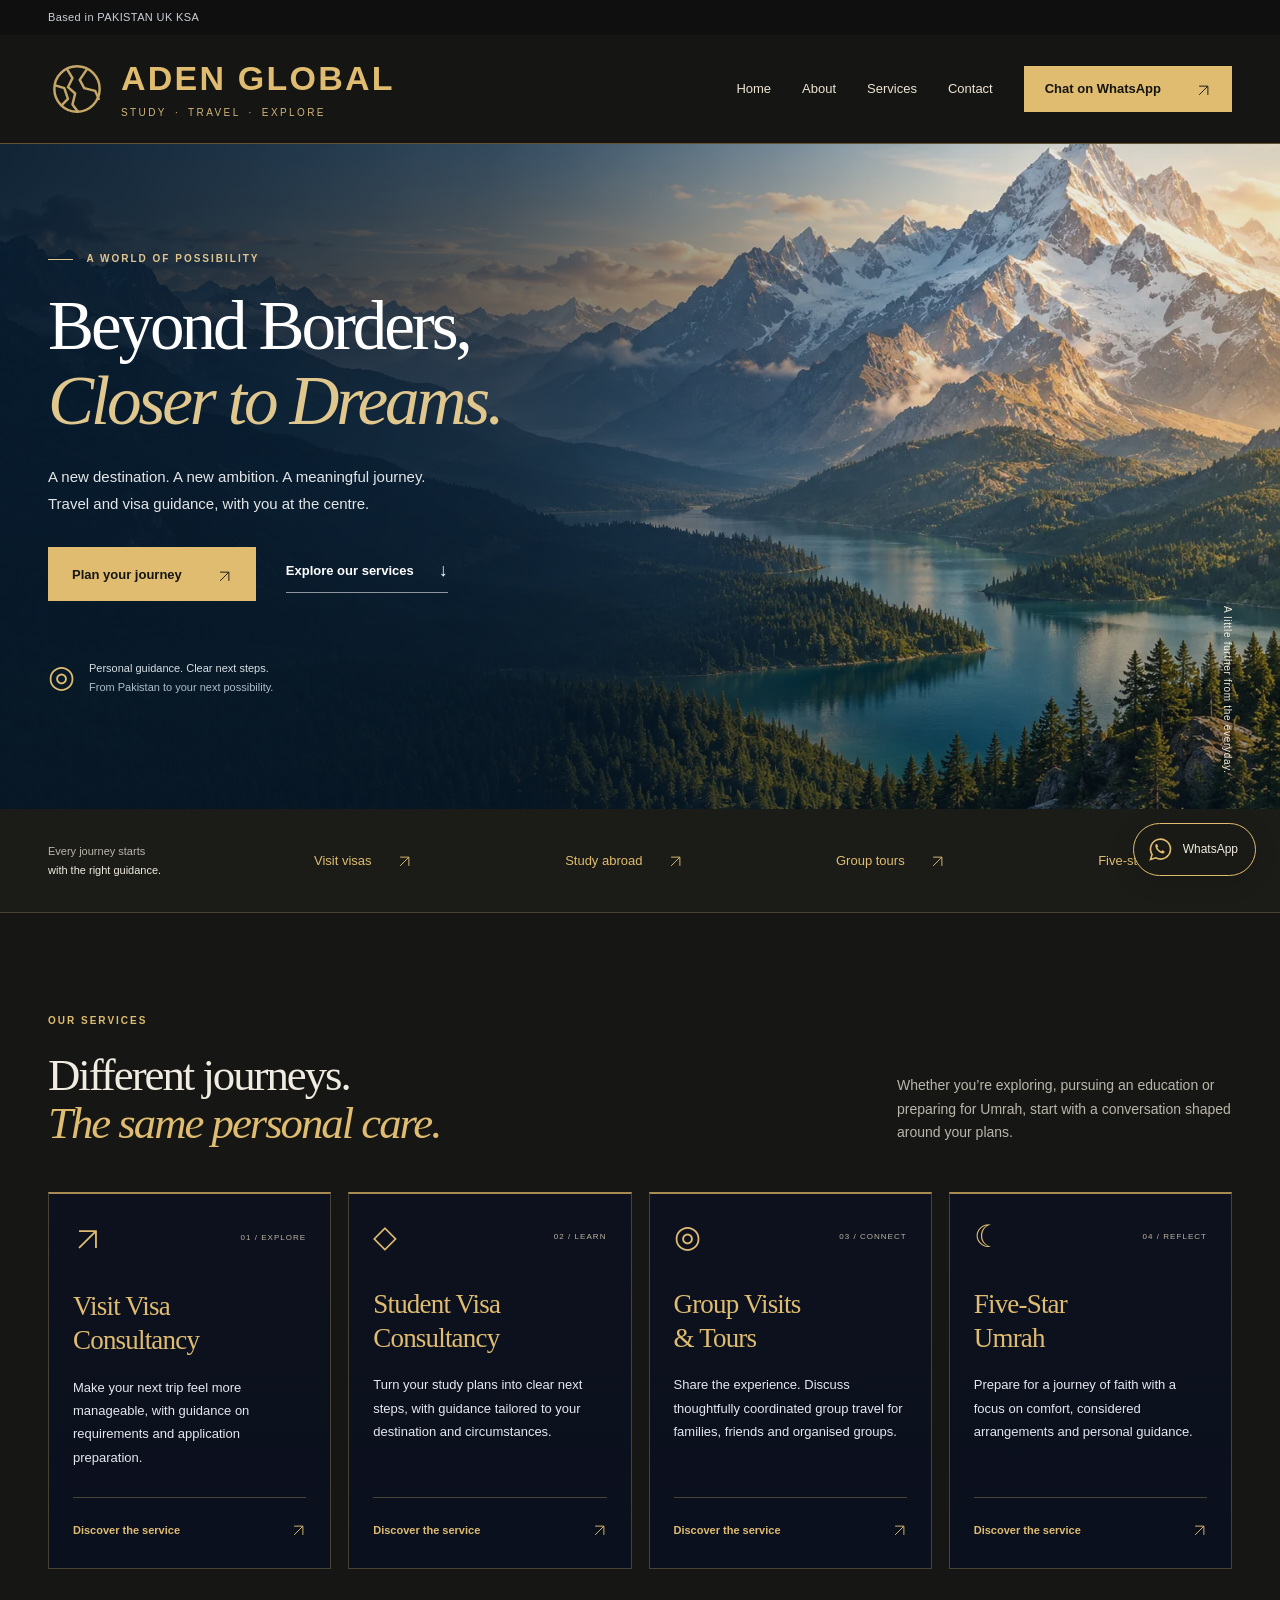
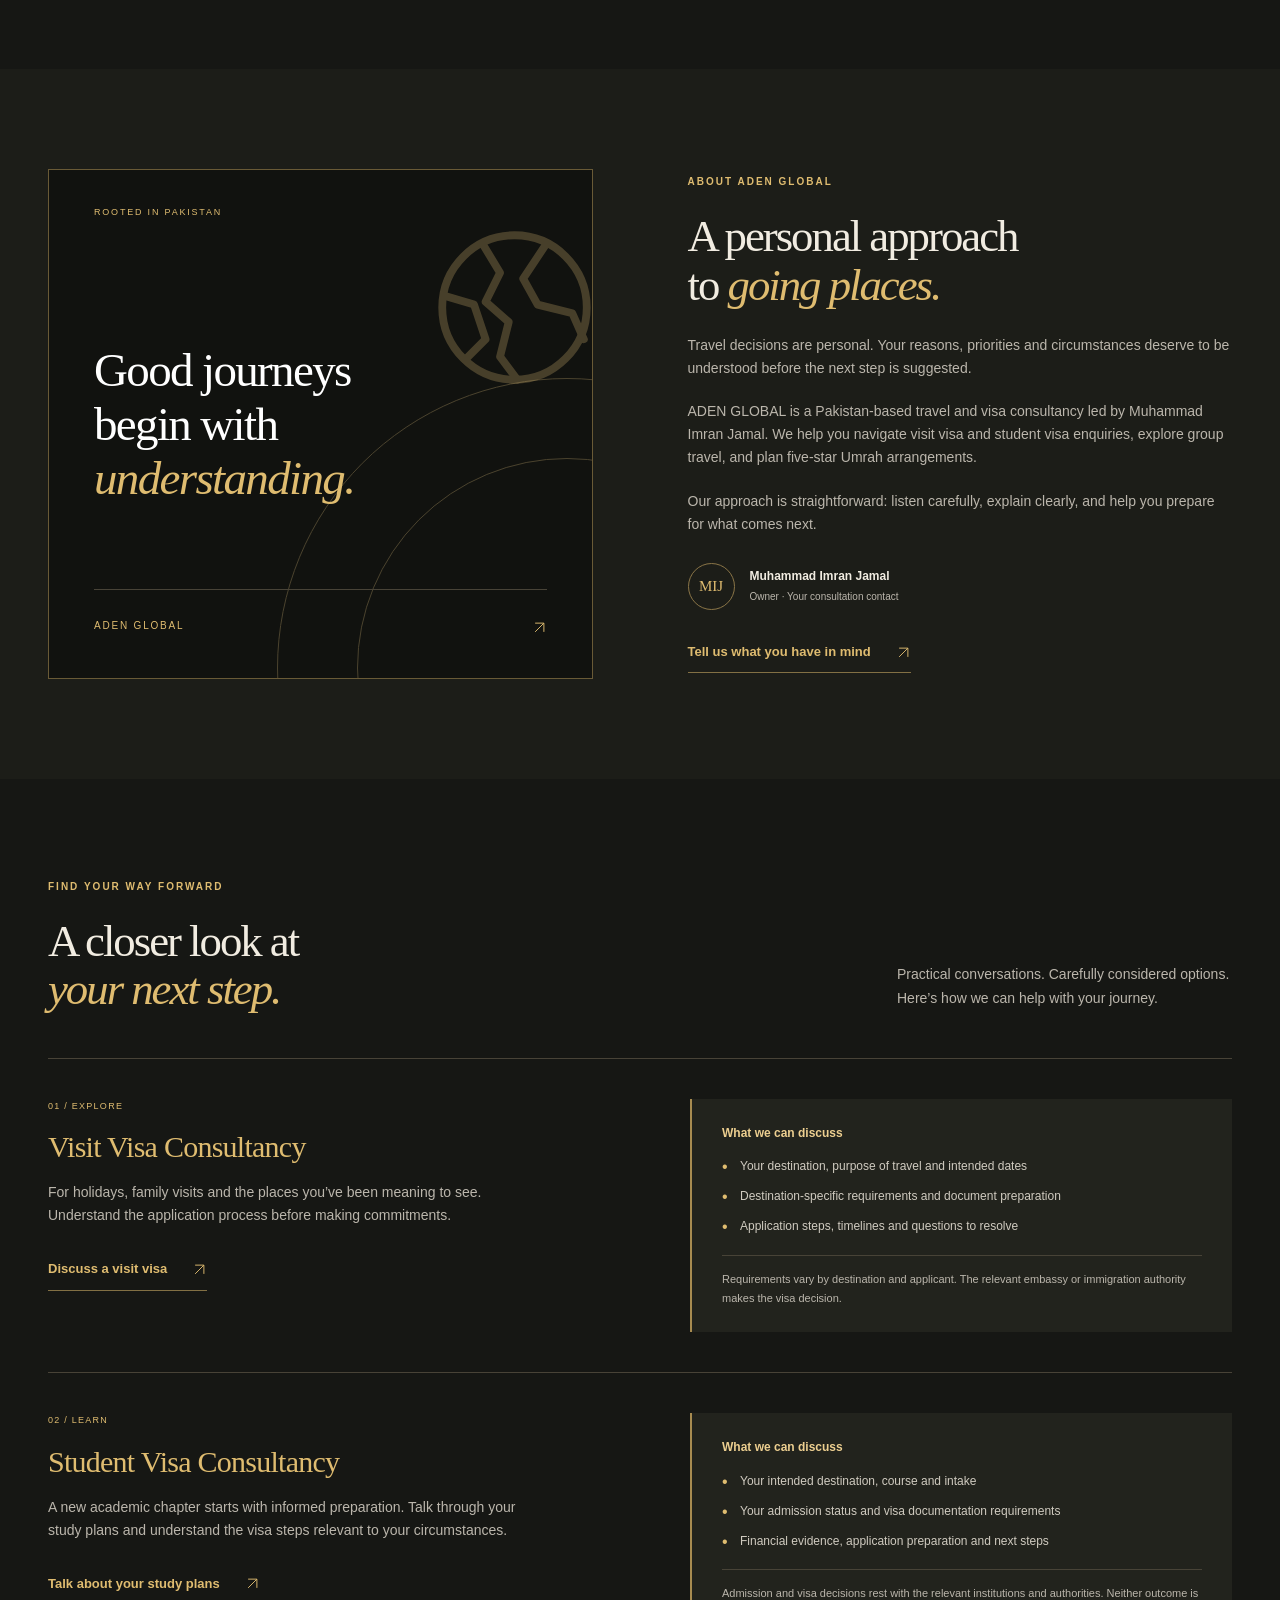
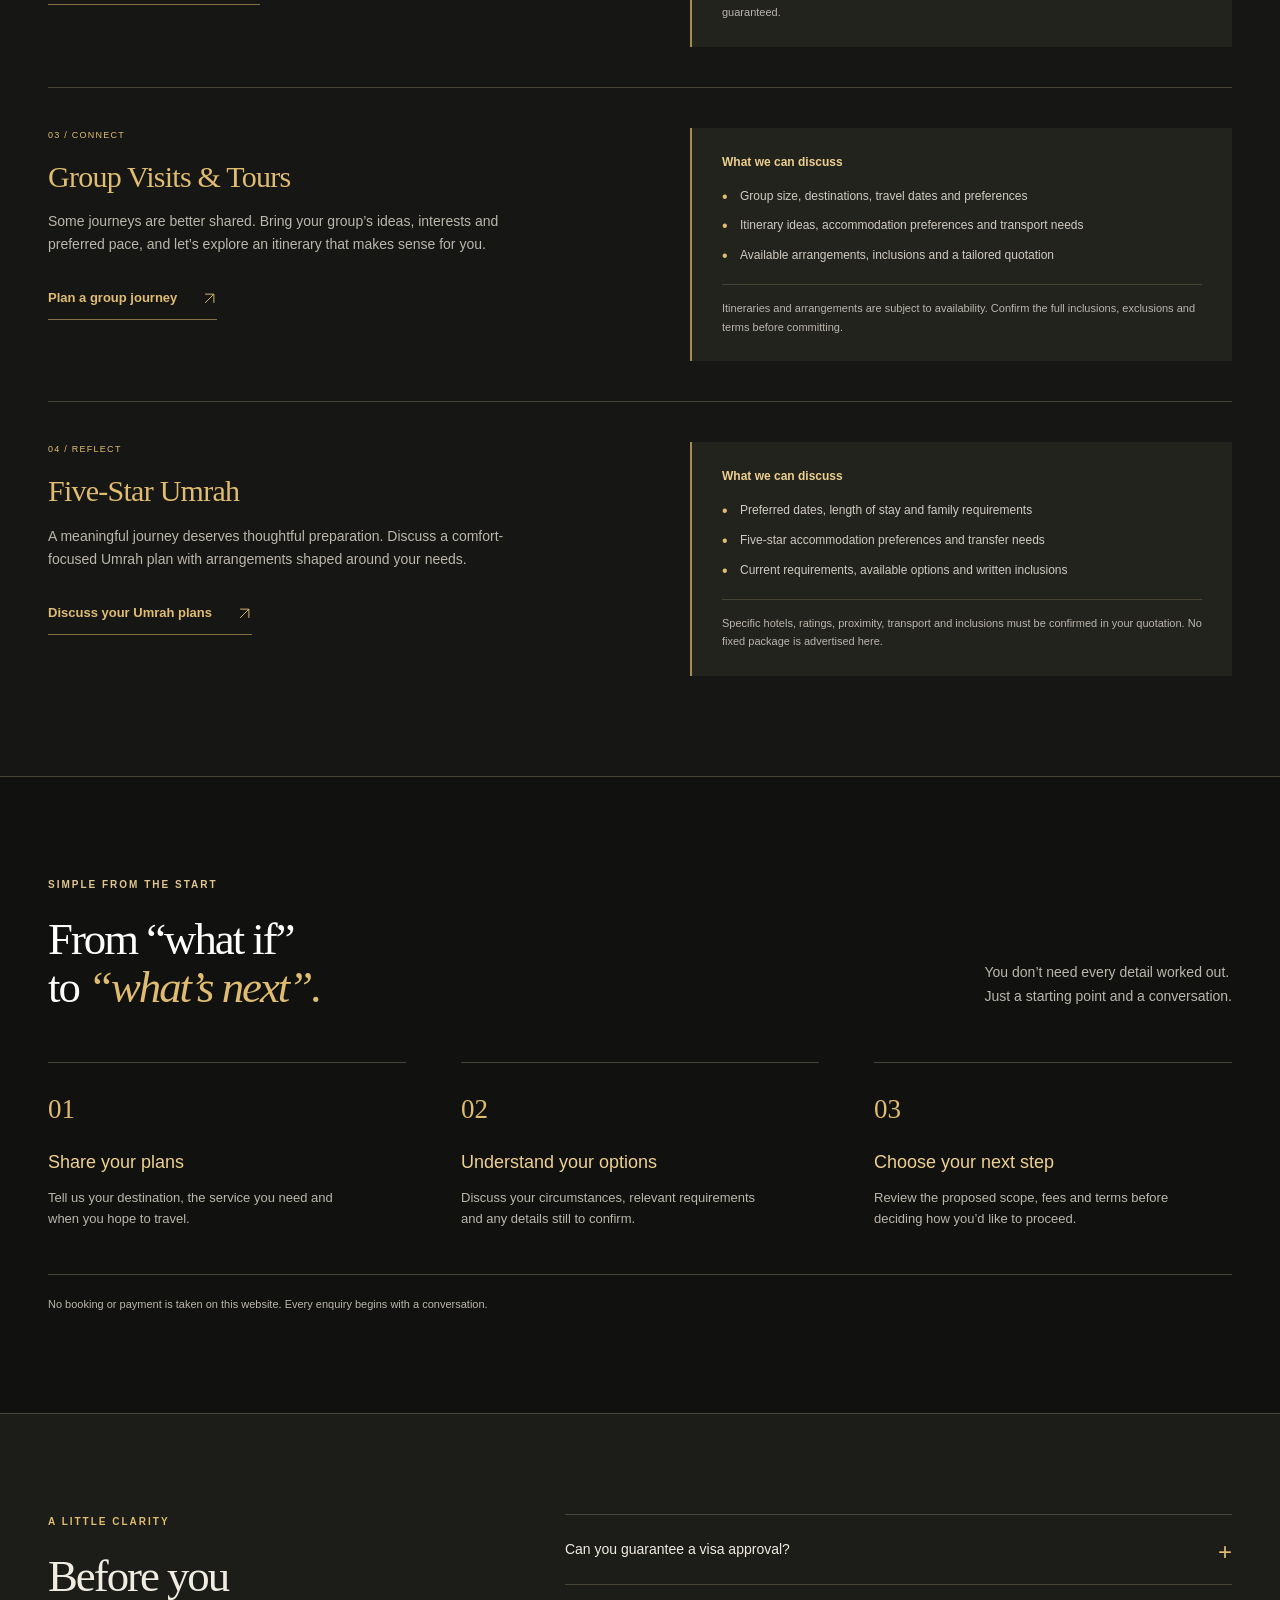
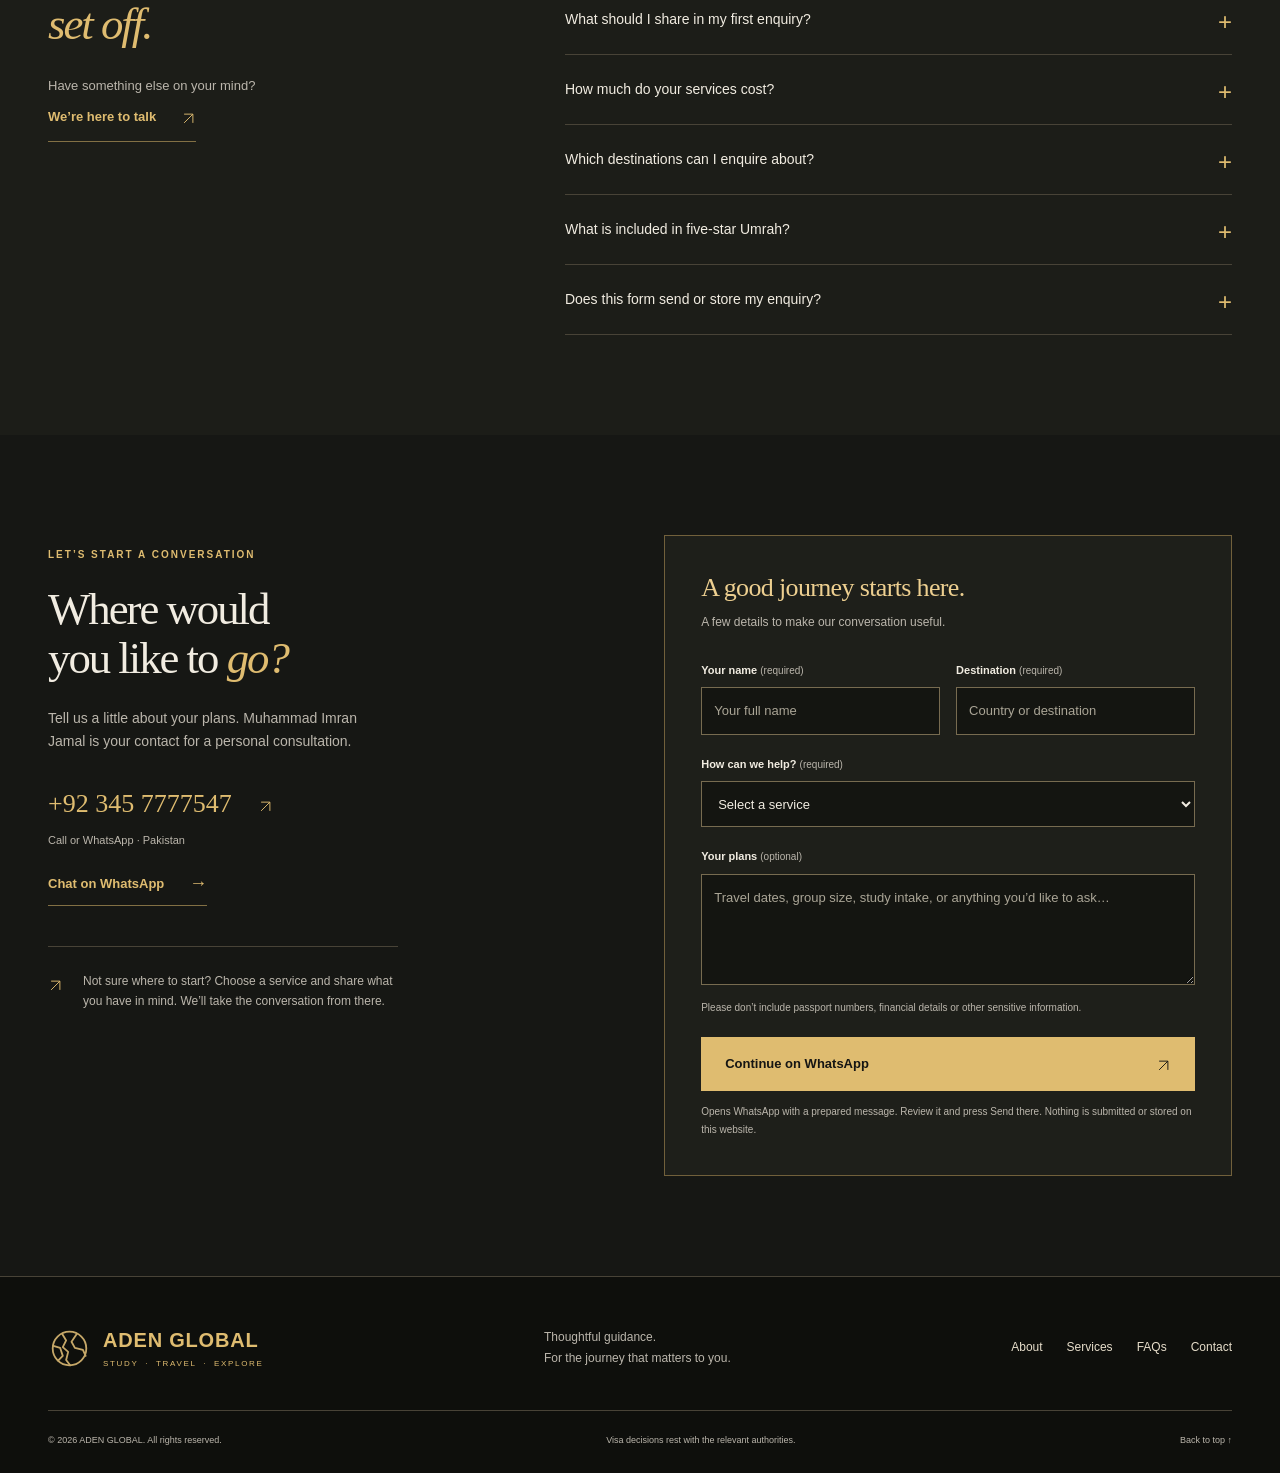
==== artifacts/adenglobal-preview.html @ e3af2a4d "Add Group Tours and Umrah card backgrounds with shared navy overlay" ====
<!doctype html>
<html lang="en" class="no-js">
<head>
  <meta charset="utf-8">
  <meta name="viewport" content="width=device-width, initial-scale=1">
  <meta name="theme-color" content="#151513">
  <title>ADEN GLOBAL | Travel & Visa Consultancy in Pakistan</title>
  <meta name="description" content="Plan your next journey with ADEN GLOBAL. Pakistan-based consultancy for visit visas, student visas, group tours and five-star Umrah. Enquire on WhatsApp.">
  <meta property="og:title" content="ADEN GLOBAL | Beyond Borders, Closer to Dreams.">
  <meta property="og:description" content="Thoughtful guidance for travel, study and Umrah. Speak with Muhammad Imran Jamal about your plans.">
  <meta property="og:type" content="website">
  <link rel="icon" type="image/svg+xml" href="[data-uri]">
  <style>/* Brand palette and spacing: edit here to adjust the whole site. */
:root{--navy:#102139;--deep:#0b192b;--gold:#c5a768;--cream:#f7f5ef;--ink:#14263b;--muted:#5d6670;--line:#dddcd4;--white:#fff;--container:1200px}
*{box-sizing:border-box}html{scroll-behavior:smooth;scroll-padding-top:105px}body{margin:0;color:var(--ink);background:var(--cream);font:16px/1.65 Arial,Helvetica,sans-serif;-webkit-font-smoothing:antialiased}a{color:inherit;text-decoration:none}button,input,select,textarea{font:inherit}button,a,input,select,textarea,summary{-webkit-tap-highlight-color:transparent}button,a,summary{touch-action:manipulation}button{cursor:pointer}img{max-width:100%;display:block}::selection{background:#dec996;color:var(--navy)}:focus-visible{outline:3px solid #93702a;outline-offset:5px}section[id],article[id]{scroll-margin-top:110px}.container{width:min(var(--container),calc(100% - 96px));margin:auto}.utility{background:var(--deep);color:#cbd1d9;font-size:11px;letter-spacing:.035em}.utility .container{min-height:35px;display:flex;justify-content:space-between;align-items:center}.utility a span{color:var(--gold);margin:0 8px}.header{position:sticky;top:0;z-index:30;background:#fffefb;border-bottom:1px solid #e9e7df}.header-inner{height:91px;display:flex;align-items:center;justify-content:space-between;gap:25px}.brand{display:inline-flex;align-items:center;gap:12px;flex-shrink:0}.brand>span{font-size:23px;font-weight:700;line-height:1.15;letter-spacing:.04em}.brand small{display:block;margin-top:7px;font-size:9px;letter-spacing:.21em;font-weight:500;color:#806729}.brand small b{padding:0 3px;font-weight:400}.header nav{display:flex;align-items:center;gap:31px;font-size:13px}.header nav>a:not(.button){padding:10px 0}.header nav>a:hover{color:#866b33}.button{display:inline-flex;align-items:center;justify-content:space-between;gap:35px;padding:16px 23px;border:1px solid var(--navy);background:var(--navy);color:white;font-size:13px;font-weight:600;line-height:1.5;transition:background .2s,transform .2s}.button:hover{background:#263c55;transform:translateY(-1px)}.button span{font-size:20px;font-weight:400;line-height:1}.button-small{padding:12px 20px}.button-gold{background:var(--gold);border-color:var(--gold);color:var(--deep)}.button-gold:hover{background:#d9bd82}.menu-toggle{display:none}.skip-link{position:fixed;top:-100px;left:15px;z-index:100;background:white;padding:10px 20px}.skip-link:focus{top:12px}.hero{position:relative;isolation:isolate;min-height:665px;background:#183a4b;color:white;overflow:hidden;display:flex;align-items:center}.hero-image{position:absolute;inset:0;z-index:-2;background:linear-gradient(90deg,rgba(8,26,43,.88) 0%,rgba(8,26,43,.62) 38%,rgba(8,26,43,.08) 75%),url('[data-uri]') center 54%/cover no-repeat}.hero:after{content:'';position:absolute;inset:0;z-index:-1;background:linear-gradient(0deg,rgba(7,22,36,.48),transparent 50%)}.hero-content{padding-top:72px;padding-bottom:70px}.eyebrow{font-size:10px;font-weight:700;letter-spacing:.2em;color:#806629;margin:0 0 23px;line-height:1.5}.eyebrow.light{color:#dfc68e}.eyebrow span{display:inline-block;width:25px;height:1px;background:currentColor;vertical-align:middle;margin-right:9px}h1,h2,h3,h4,p{margin-top:0}h1,h2{font-family:Georgia,'Times New Roman',serif;font-weight:400;letter-spacing:-.045em;line-height:1.08}h1{font-size:clamp(52px,5.4vw,78px);margin-bottom:25px}h1 em{color:#e0c78e;font-weight:400}h2{font-size:clamp(37px,3.5vw,49px);margin-bottom:25px}h2 em{font-weight:400;color:#7e6b42}h3{line-height:1.25}p{margin-bottom:20px}.hero-intro{font-size:15px;color:#e3e6e9;line-height:1.8}.hero-actions{display:flex;align-items:center;gap:30px;margin-top:30px}.text-link{display:inline-flex;align-items:center;gap:25px;font-size:13px;font-weight:600;border-bottom:1px solid #a5a69d;padding-bottom:6px}.text-link span{font-size:18px;font-weight:400}.text-link:hover{color:#806629;border-color:currentColor}.text-link.light{color:white;border-color:#8b969e}.hero-note{display:flex;gap:14px;align-items:center;margin-top:50px;font-size:11px;line-height:1.7;color:#d8e0e5}.hero-note strong{font-weight:400;color:#afbdc9}.small-globe{font-size:31px;color:var(--gold)}.hero-caption{position:absolute;right:45px;bottom:35px;font-size:10px;color:#f4efdf;letter-spacing:.07em;writing-mode:vertical-rl}.service-strip{background:var(--white);border-bottom:1px solid var(--line)}.service-strip .container{display:flex;align-items:center;justify-content:space-between;gap:24px;min-height:103px}.service-strip .container>span{font-size:11px;color:var(--muted);line-height:1.7}.service-strip strong{color:var(--ink);font-weight:500}.service-strip a{font-size:13px;padding:12px 0}.service-strip a span{margin-left:22px;color:#8a713e}.service-strip a:hover{color:#8a713e}.section{padding:100px 0}.section-heading{display:flex;justify-content:space-between;align-items:flex-end;gap:60px;margin-bottom:44px}.section-heading h2{margin-bottom:0}.section-heading>p{max-width:335px;color:var(--muted);font-size:14px;margin-bottom:4px}.service-grid{display:grid;grid-template-columns:repeat(4,1fr);gap:17px}.service-card{background:#fffefb;padding:27px 24px 23px;border:1px solid #e2e0d7;display:flex;flex-direction:column;transition:border-color .2s,transform .2s}.service-card:hover{border-color:#b59b63;transform:translateY(-4px)}.card-top{display:flex;align-items:center;justify-content:space-between;gap:5px;margin-bottom:36px}.service-icon{font-family:Georgia,serif;color:#8d733d;font-size:31px;line-height:1}.card-number{font-size:8px;color:#73776f;letter-spacing:.13em}.service-card h3{font-family:Georgia,'Times New Roman',serif;font-weight:400;font-size:27px;letter-spacing:-.03em;margin-bottom:18px}.service-card p{font-size:13px;color:var(--muted);line-height:1.8;flex:1;margin-bottom:28px}.card-link{display:flex;align-items:center;justify-content:space-between;font-size:11px;font-weight:600;padding-top:17px;border-top:1px solid var(--line);gap:6px}.card-link span{font-size:18px;color:#8d733d}.card-link:hover{color:#8a713e}.about-section{background:white}.about-grid{display:grid;grid-template-columns:1fr 1fr;gap:95px;align-items:center}.about-art{position:relative;isolation:isolate;overflow:hidden;min-height:510px;background:var(--navy);color:white;padding:45px;display:flex;flex-direction:column;justify-content:center}.about-art>img{position:absolute;right:-15px;top:45px;width:185px;height:185px;opacity:.3;z-index:-1}.art-top{font-size:9px;letter-spacing:.2em;color:#d7c293;position:absolute;top:35px}.about-art p{font-family:Georgia,serif;font-size:47px;line-height:1.15;letter-spacing:-.035em;margin:15px 0}.about-art em{color:#d6be88}.art-bottom{position:absolute;bottom:35px;left:45px;right:45px;display:flex;justify-content:space-between;align-items:center;border-top:1px solid #415068;padding-top:20px;font-size:10px;letter-spacing:.18em}.art-bottom span{font-size:20px;color:var(--gold)}.orbit{position:absolute;width:420px;height:420px;border:1px solid #35465b;border-radius:50%;z-index:-1;right:-185px;bottom:-200px}.orbit-two{width:580px;height:580px;right:-265px;bottom:-280px}.about-copy>p:not(.eyebrow){font-size:14px;color:var(--muted)}.founder{display:flex;align-items:center;gap:15px;margin:27px 0}.founder-monogram{width:47px;height:47px;display:grid;place-items:center;border:1px solid #d7cfbb;border-radius:50%;font-family:Georgia,serif;font-size:15px;color:#7d6736}.founder strong{font-size:12px;font-weight:600;display:block}.founder small{display:block;color:var(--muted);font-size:10px;margin-top:3px}.detail-index{font-size:9px;letter-spacing:.14em;color:#806629;display:block;margin-bottom:15px}.service-detail{display:grid;grid-template-columns:1fr 1fr;gap:100px;padding:40px 0;border-top:1px solid var(--line)}.service-detail:last-child{padding-bottom:0}.service-detail h3{font-family:Georgia,serif;font-weight:400;font-size:30px;margin-bottom:15px;letter-spacing:-.025em}.service-detail>div>p{font-size:14px;color:var(--muted);max-width:470px}.service-detail .text-link{margin-top:7px}.detail-support{background:#efede6;padding:25px 30px}.detail-support h4{font-size:12px;font-weight:600;margin-bottom:14px}.detail-support ul{padding:0;list-style:none;margin:0 0 18px}.detail-support li{font-size:12px;color:#49525b;padding-left:18px;position:relative;margin-bottom:10px}.detail-support li:before{content:'↗';position:absolute;left:0;color:#8a713e}.detail-support .detail-note{font-size:11px;line-height:1.7;border-top:1px solid #d6d3c8;padding-top:14px;margin:0;max-width:none}.process-section{background:var(--navy);color:white}.process-section .section-heading>p{color:#bcc7d3}.process-section h2 em{color:#d5bb80}.process-grid{display:grid;grid-template-columns:repeat(3,1fr);gap:55px;margin-top:50px}.process-grid>div{border-top:1px solid #435166;padding-top:24px}.process-grid span{font-family:Georgia,serif;font-size:27px;color:#cfb579}.process-grid h3{font-size:18px;font-weight:500;margin:20px 0 13px}.process-grid p{font-size:13px;color:#c0cad5;max-width:300px}.process-footnote{border-top:1px solid #35455b;margin:24px 0 0;padding-top:20px;color:#c0cad5;font-size:11px}.faq-section{background:white}.faq-grid{display:grid;grid-template-columns:1fr 1.6fr;gap:100px}.faq-grid>div>p:not(.eyebrow){font-size:13px;color:var(--muted);line-height:2}.faq-list details{border-bottom:1px solid var(--line)}.faq-list details:first-child{border-top:1px solid var(--line)}summary{padding:23px 28px 23px 0;font-size:14px;cursor:pointer;list-style:none;position:relative;font-weight:500}summary::-webkit-details-marker{display:none}summary:after{content:'+';position:absolute;right:0;top:17px;font-size:24px;color:#806629;font-weight:400}details[open] summary:after{content:'−'}.faq-list details p{font-size:13px;color:var(--muted);padding:0 20px 9px 0;line-height:1.85}.contact-grid{display:grid;grid-template-columns:1fr 1.1fr;gap:100px;align-items:start}.contact-copy{padding-top:12px}.contact-copy>p:not(.eyebrow){font-size:14px;color:var(--muted);max-width:340px}.contact-phone{font-family:Georgia,serif;font-size:26px;display:inline-block;margin-top:10px}.contact-phone span{font-family:Arial,sans-serif;font-size:22px;margin-left:20px;color:#8a713e}.contact-meta{display:block;font-size:11px;color:var(--muted);margin-top:5px}.contact-tip{display:flex;gap:20px;align-items:start;border-top:1px solid var(--line);padding-top:25px;margin-top:40px;max-width:350px}.contact-tip>span{color:#8a713e}.contact-tip p{font-size:12px;color:var(--muted)}.enquiry-form{background:white;border:1px solid var(--line);padding:36px}.enquiry-form h3{font-family:Georgia,serif;font-weight:400;font-size:26px;letter-spacing:-.025em;margin-bottom:8px}.form-intro{font-size:12px;color:var(--muted);margin-bottom:28px}.form-row{display:grid;grid-template-columns:1fr 1fr;gap:16px}.field{margin-bottom:20px}.field label{display:block;font-size:11px;font-weight:600;margin-bottom:8px}.field label span{font-weight:400;color:#676e74;font-size:10px}.field input,.field select,.field textarea{border:1px solid #c9cbc7;border-radius:0;background:#fff;color:var(--ink);width:100%;padding:12px;font-size:13px;min-height:46px}.field textarea{resize:vertical;display:block}.field input::placeholder,.field textarea::placeholder{color:#72777a;opacity:1}.form-privacy{font-size:10px;color:#666e76;margin-top:-5px}.enquiry-form>.button{width:100%}.form-explainer{font-size:10px;color:#626b73;margin:12px 0 0;line-height:1.8}.form-status{font-size:12px;margin:12px 0 0}.form-status:empty{display:none}.form-status a,.enquiry-form noscript a{text-decoration:underline}.footer{background:var(--deep);color:#d4dbe4;padding:50px 0 25px}.footer-top{display:flex;align-items:center;justify-content:space-between;gap:35px;padding-bottom:40px}.footer .brand>span{font-size:20px;color:white}.footer .brand small{color:#cfb579;font-size:8px}.footer-top p{font-size:12px;color:#b6c1cd;line-height:1.8;margin:0}.footer nav{display:flex;gap:24px;font-size:12px}.footer a:hover{color:#e1c68b}.footer-bottom{display:flex;align-items:center;justify-content:space-between;gap:20px;font-size:9px;color:#aeb9c5;border-top:1px solid #2d3b4d;padding-top:22px}.footer-bottom p{margin:0}.floating-whatsapp{position:fixed;right:24px;bottom:24px;z-index:35;background:var(--navy);color:white;border:1px solid #c5a768;box-shadow:0 5px 25px #0002;border-radius:40px;padding:11px 17px 11px 12px;display:flex;align-items:center;gap:8px;font-size:12px}.floating-whatsapp svg{width:29px;height:29px;color:#dfc58b}.floating-whatsapp:hover{background:#29425b}
.arrow{width:15px;height:15px;display:inline-block;vertical-align:middle;flex-shrink:0}.service-icon .arrow{width:29px;height:29px}.detail-support li:before{content:'•';font-size:16px;line-height:1.25}.button:disabled{opacity:.55;cursor:not-allowed;transform:none}
@media(min-width:1500px){.hero{min-height:720px}}
@media(max-width:1100px){.container{width:calc(100% - 64px)}.header nav{gap:23px}.service-card{padding:23px 18px}.service-card h3{font-size:25px}.card-number{font-size:7px}.about-grid,.contact-grid,.service-detail,.faq-grid{gap:50px}.about-art{padding:32px;min-height:490px}.about-art p{font-size:42px}.art-bottom{left:32px;right:32px}.section{padding:80px 0}.service-strip a span{margin-left:10px}.hero-caption{right:20px}.footer nav{gap:15px}}
@media(max-width:800px){.container{width:calc(100% - 40px)}.utility .container>span{font-size:9px}.utility a{font-size:9px}.header-inner{height:78px}.brand>span{font-size:20px}.brand img{width:36px;height:36px}.brand small{font-size:8px}.menu-toggle{display:flex;flex-direction:column;justify-content:center;gap:6px;width:44px;height:44px;background:transparent;border:1px solid #d8d6ce;padding:11px}.menu-toggle span{height:1px;width:20px;background:var(--navy);transition:transform .2s}.menu-toggle[aria-expanded=true] span:first-child{transform:translateY(3.5px) rotate(45deg)}.menu-toggle[aria-expanded=true] span:last-child{transform:translateY(-3.5px) rotate(-45deg)}.header nav{display:none;position:absolute;top:78px;left:0;right:0;padding:18px 20px 24px;background:#fffefb;border-bottom:1px solid #d8d6ce;box-shadow:0 12px 18px #10213912}.header nav.is-open{display:flex;flex-direction:column;align-items:stretch;gap:6px}.header nav>a:not(.button){padding:12px}.header nav .button{margin-top:7px}.hero{min-height:635px}.hero-image{background-position:61% center;background-image:linear-gradient(90deg,rgba(8,26,43,.9),rgba(8,26,43,.52) 60%,rgba(8,26,43,.25)),url('[data-uri]')}.hero-content{padding:65px 0}.hero h1{font-size:60px}.hero-caption{display:none}.hero-intro{font-size:14px}.hero-actions{gap:24px}.hero-note{margin-top:40px}.service-strip .container{flex-wrap:wrap;gap:0;justify-content:normal;padding:22px 0}.service-strip .container>span{width:100%;margin-bottom:15px}.service-strip .container>span br{display:none}.service-strip strong{margin-left:5px}.service-strip a{width:25%;font-size:11px}.service-strip a span{margin-left:5px}.section-heading{gap:30px}.section-heading>p{max-width:260px;font-size:13px}.service-grid{grid-template-columns:repeat(2,1fr);gap:16px}.service-card{padding:25px}.service-card h3{font-size:29px}.card-number{font-size:8px}.card-top{margin-bottom:25px}.about-grid{gap:36px}.about-art{min-height:470px;padding:25px}.about-art p{font-size:34px}.about-copy>p:not(.eyebrow){font-size:13px}.founder{gap:10px}.founder strong{font-size:11px}.about-copy h2{font-size:35px}.art-bottom{left:25px;right:25px}.service-detail{gap:30px}.service-detail h3{font-size:26px}.detail-support{padding:22px}.process-grid{gap:30px}.process-grid h3{font-size:16px}.faq-grid{gap:35px;grid-template-columns:1fr 1.6fr}.contact-grid{gap:35px;grid-template-columns:1fr 1.2fr}.enquiry-form{padding:25px}.form-row{grid-template-columns:1fr;gap:0}.footer-top{flex-wrap:wrap}.footer-top nav{width:100%;gap:30px}.footer-bottom{flex-wrap:wrap;justify-content:flex-start}.footer-bottom a{margin-left:auto}}
@media(max-width:560px){html{scroll-padding-top:85px}section[id],article[id]{scroll-margin-top:95px}.utility .container>span{font-size:8px;letter-spacing:0}.utility a{font-size:9px;letter-spacing:0}.utility a span{display:none}.utility .container{min-height:30px}.header-inner{height:73px}.header nav{top:73px}.brand>span{font-size:19px}.brand{gap:9px}.brand small{letter-spacing:.14em}.section{padding:65px 0}.hero{min-height:620px}.hero h1{font-size:49px;line-height:1.12;letter-spacing:-.05em}.hero-content{padding-top:57px;padding-bottom:55px}.eyebrow{font-size:9px;margin-bottom:20px}.hero-intro{max-width:315px;font-size:14px}.desktop-break{display:none}.hero-actions{align-items:flex-start;flex-direction:column;gap:22px}.hero-actions .button{min-width:225px}.hero-note{margin-top:34px;font-size:10px}.hero-image{background-position:64% center}.service-strip .container{padding:20px 0 14px}.service-strip a{width:50%;font-size:12px;padding:10px 0}.service-strip a span{margin-left:16px}.service-strip .container>span{margin-bottom:8px}.section-heading{display:block;margin-bottom:30px}.section-heading>p{max-width:100%;margin:20px 0 0}.section h2{font-size:38px}.service-grid{gap:12px}.service-card{padding:21px 16px 17px}.service-card h3{font-size:24px}.card-top{gap:4px;margin-bottom:25px;align-items:flex-start;flex-direction:column}.card-number{font-size:7px;margin-top:7px}.service-card p{font-size:12px;line-height:1.8;margin-bottom:23px}.card-link{font-size:10px}.about-grid{grid-template-columns:1fr;gap:38px}.about-art{min-height:355px;padding:32px}.about-art p{font-size:42px;margin-top:35px}.about-art>img{right:10px;top:10px;width:140px;height:140px}.art-top{top:27px}.art-bottom{left:32px;right:32px;bottom:24px;padding-top:15px}.about-copy>p:not(.eyebrow){font-size:14px}.about-copy h2{font-size:38px}.service-detail{grid-template-columns:1fr;gap:24px;padding:32px 0}.service-detail h3{font-size:28px}.detail-support{padding:24px}.process-grid{grid-template-columns:1fr;gap:20px;margin-top:34px}.process-grid>div{padding-top:20px;display:grid;grid-template-columns:40px 1fr;column-gap:16px}.process-grid span{grid-row:1/3}.process-grid h3{margin:4px 0 10px;font-size:18px}.process-grid p{max-width:none;grid-column:2}.process-footnote{margin-top:10px}.faq-grid{grid-template-columns:1fr;gap:25px}.faq-grid h2 br{display:none}summary{font-size:13px;padding-top:20px;padding-bottom:20px}.contact-grid{grid-template-columns:1fr;gap:25px}.contact-copy>p:not(.eyebrow){max-width:none}.contact-tip{margin-top:25px;max-width:none;padding-top:20px}.contact-tip p{margin-bottom:0}.enquiry-form{padding:25px 20px}.form-row{grid-template-columns:1fr}.enquiry-form h3{font-size:25px}.field input,.field select,.field textarea{font-size:16px}.footer{padding-top:38px;padding-bottom:95px}.footer-top{display:block;padding-bottom:25px}.footer-top>p{margin-top:25px}.footer-top nav{margin-top:25px;gap:25px}.footer-bottom{display:block;font-size:10px;line-height:2.1}.footer-bottom p{margin-bottom:5px}.footer-bottom a{display:inline-block;margin-top:8px}.floating-whatsapp{bottom:16px;right:16px;padding:9px 14px 9px 10px}.floating-whatsapp svg{width:26px;height:26px}}
@media(max-width:370px){.service-grid{grid-template-columns:1fr}.service-card{padding:25px}.card-top{flex-direction:row}.service-card h3 br{display:none}.service-card h3{font-size:27px}.card-number{font-size:9px}.service-card p{font-size:13px}.hero h1{font-size:44px}.utility .container>span{max-width:130px;line-height:1.3}}
.no-js .menu-toggle{display:none}@media(max-width:800px){.no-js .header-inner{height:auto;flex-wrap:wrap;padding-top:15px}.no-js .header nav{position:static;display:flex;flex-wrap:wrap;padding:10px 0;box-shadow:none;border:0;gap:16px}.no-js .header nav .button{display:none}}
/* Black and warm gold masthead, inspired by the supplied logo reference. */
.header{background:#151513;color:#eee5d3;border-bottom:1px solid #635333}.header-inner{height:108px}.header .brand{gap:15px}.header .brand>span{font-size:34px;color:#dfbc70;letter-spacing:.065em}.header .brand img{width:58px;height:58px}.header .brand small{color:#d2b57b;font-size:10px;letter-spacing:.24em;margin-top:9px}.header nav>a:hover{color:#e7c77f}.header nav .button{background:#dfbc70;border-color:#dfbc70;color:#151513}.header nav .button:hover{background:#f0d395}.header :focus-visible{outline-color:#f0d395}.utility{background:#0e0f0e}.footer .brand>span{color:#dfbc70}
@media(min-width:1001px) and (max-width:1100px){.header .brand>span{font-size:29px}.header .brand img{width:50px;height:50px}.header nav{gap:20px}}
@media(max-width:1000px){.header-inner{height:90px;gap:15px}.header .brand>span{font-size:29px}.header .brand img{width:50px;height:50px}.menu-toggle{display:flex;flex-shrink:0;flex-direction:column;justify-content:center;gap:6px;width:44px;height:44px;background:transparent;border:1px solid #8b7445;padding:11px}.menu-toggle span{height:1px;width:20px;background:#dfbc70;transition:transform .2s}.menu-toggle[aria-expanded=true] span:first-child{transform:translateY(3.5px) rotate(45deg)}.menu-toggle[aria-expanded=true] span:last-child{transform:translateY(-3.5px) rotate(-45deg)}.header nav{display:none;position:absolute;top:90px;left:0;right:0;padding:18px 20px 24px;background:#151513;border-bottom:1px solid #635333;box-shadow:0 12px 18px #0003}.header nav.is-open{display:flex;flex-direction:column;align-items:stretch;gap:6px}.header nav>a:not(.button){padding:12px}.header nav .button{margin-top:7px}.no-js .header-inner{height:auto;flex-wrap:wrap;padding-top:15px}.no-js .header nav{position:static;display:flex;flex-wrap:wrap;padding:10px 0;box-shadow:none;border:0;gap:16px}.no-js .header nav .button{display:none}}
@media(max-width:560px){.header-inner{height:86px;gap:12px}.header nav{top:86px}.header .brand{gap:11px}.header .brand img{width:43px;height:43px}.header .brand>span{font-size:25px;letter-spacing:.035em}.header .brand small{font-size:8px;letter-spacing:.12em;margin-top:7px}.hero h1{font-size:clamp(36px,10.6vw,49px)}}
@media(max-width:370px){.header .brand{gap:8px}.header .brand img{width:34px;height:34px}.header .brand>span{font-size:21px}.header .brand small{font-size:7px;letter-spacing:.07em}.header-inner{gap:10px}.hero h1{font-size:36px}}
/* Shared black-and-gold theme: all lower sections use the same brand palette. */
:root {
  --navy: #181815;
  --deep: #10110f;
  --gold: #dfbc70;
  --cream: #161714;
  --ink: #f1ece1;
  --muted: #bbb6ac;
  --line: #484337;
  --white: #1e1f1a;
  --surface: #22231d;
}
body { color-scheme: dark; }
:focus-visible { outline-color: #f0d395; }
::selection { background: #dfbc70; color: #151513; }
.skip-link { background: #dfbc70; color: #151513; }
.eyebrow, h2 em, .detail-index { color: var(--gold); }
.section-heading > p,
.about-copy > p:not(.eyebrow),
.service-detail > div > p,
.faq-grid > div > p:not(.eyebrow),
.contact-copy > p:not(.eyebrow) { color: var(--muted); }
.button { background: var(--gold); border-color: var(--gold); color: #151513; }
.button:hover { background: #f0d395; border-color: #f0d395; }
.button-gold { background: var(--gold); border-color: var(--gold); }
.button-gold:hover { background: #f0d395; }
.text-link { color: var(--gold); border-color: #827044; }
.text-link:hover { color: #f3dca7; border-color: #f3dca7; }
.service-strip { background: #1b1c17; border-color: var(--line); }
.service-strip strong { color: var(--ink); }
.service-strip a, .service-strip a span { color: var(--gold); }
.service-strip a:hover { color: #f3dca7; }
.service-card {
  background-color: #1e1f1a;
  border-color: var(--line);
  border-top: 2px solid #a78b50;
}
/* All four service image cards share this overlay and hover treatment. */
.service-card--image {
  position: relative;
  isolation: isolate;
  z-index: 0;
  background-size: cover;
  background-position: center;
  background-repeat: no-repeat;
  overflow: hidden;
}
.service-card--image::before {
  content: '';
  position: absolute;
  inset: 0;
  z-index: -1;
  pointer-events: none;
  background: linear-gradient(to bottom, rgba(10, 15, 30, 0.85), rgba(10, 15, 30, 0.95));
  opacity: 1;
  transition: opacity .25s ease;
}
.service-card--image > * {
  position: relative;
  z-index: 2;
}
.service-card:hover {
  background-color: #27271f;
  border-color: var(--gold);
  box-shadow: 0 12px 28px #0002;
}
.service-card--image:hover::before,
.service-card--image:focus-within::before {
  opacity: .88;
}
.service-icon, .service-card h3, .card-link, .card-link span { color: var(--gold); }
.card-number { color: #bbb39f; }
.service-card p { color: #e6e8ef; }
.card-link { border-color: var(--line); }
.card-link:hover { color: #f3dca7; }
.about-section, .faq-section { background: #1c1d18; }
.about-art { background: #11120f; border: 1px solid #695a36; }
.about-art em, .about-art .art-top, .art-bottom { color: var(--gold); }
.art-bottom { border-color: var(--line); }
.orbit { border-color: #4b432e; }
.founder-monogram { color: var(--gold); border-color: #8a7547; }
.founder small { color: var(--muted); }
.service-detail h3 { color: var(--gold); }
.detail-support { background: var(--surface); border-left: 2px solid #a78b50; }
.detail-support h4 { color: #edcf90; }
.detail-support li { color: #d0cbc0; }
.detail-support li:before { color: var(--gold); }
.detail-support .detail-note { color: var(--muted); border-color: var(--line); }
.process-section { background: #11120f; border-block: 1px solid var(--line); }
.process-section h2 em, .process-grid span { color: var(--gold); }
.process-section .section-heading > p, .process-grid p, .process-footnote { color: var(--muted); }
.process-grid > div, .process-footnote { border-color: var(--line); }
.process-grid h3 { color: #edcf90; }
summary:after { color: var(--gold); }
summary:hover, details[open] summary { color: #edcf90; }
.faq-list details p { color: #cbc5b9; }
.contact-phone, .contact-phone span, .contact-tip > span { color: var(--gold); }
.contact-meta, .contact-tip p { color: var(--muted); }
.enquiry-form { background: #1e1f1a; border-color: #71603b; }
.enquiry-form h3 { color: #edcf90; }
.form-intro, .field label span, .form-privacy, .form-explainer { color: var(--muted); }
.field label { color: #f1ece1; }
.field input, .field select, .field textarea {
  background: #141511;
  color: #f1ece1;
  border-color: #776b50;
}
.field input::placeholder, .field textarea::placeholder { color: #aaa596; }
.field input:focus, .field select:focus, .field textarea:focus { border-color: var(--gold); }
.form-status { color: #e8d5ae; }
.form-status a, .enquiry-form noscript a { color: var(--gold); }
.footer { background: #0e0f0c; color: #e6ddca; border-top: 1px solid var(--line); }
.footer .brand small { color: var(--gold); }
.footer-top p, .footer-bottom { color: var(--muted); }
.footer-bottom { border-color: var(--line); }
.floating-whatsapp { background: #191a15; color: #f1ece1; border-color: var(--gold); }
.floating-whatsapp svg { color: var(--gold); }
.floating-whatsapp:hover { background: #333020; }
@media(prefers-reduced-motion:reduce){html{scroll-behavior:auto}*,*:before,*:after{transition:none!important;animation:none!important}}
@media print{.utility,.header,.floating-whatsapp,.hero-actions,.enquiry-form,.footer nav{display:none}.hero{min-height:0;background:white;color:var(--ink)}.hero-image,.hero-caption,.hero:after{display:none}.hero h1 em,.hero-intro,.hero-note,.hero-note strong{color:var(--ink)}.section{padding:25px 0}.container{width:100%}.service-grid{grid-template-columns:repeat(2,1fr)}.about-grid,.contact-grid,.faq-grid{display:block}.about-art{display:none}.process-section{background:white;color:var(--ink)}.process-grid p,.process-section .section-heading>p,.process-footnote{color:var(--ink)}details>p{display:block}.service-detail{break-inside:avoid}.footer{background:white;color:var(--ink);padding:20px 0}}
</style>
  
</head>
<body>
  <a class="skip-link" href="#main">Skip to content</a>
  <div class="utility"><div class="container"><span>Based in PAKISTAN UK KSA</span></div></div>
  <header class="header">
    <div class="container header-inner">
      <a class="brand" href="#home" aria-label="ADEN GLOBAL home"><img src="[data-uri]" alt="" width="43" height="43"><span>ADEN GLOBAL<small>STUDY <b>·</b> TRAVEL <b>·</b> EXPLORE</small></span></a>
      <button class="menu-toggle" type="button" aria-expanded="false" aria-controls="navigation" aria-label="Open navigation"><span></span><span></span></button>
      <nav id="navigation" aria-label="Main navigation"><a href="#home">Home</a><a href="#about">About</a><a href="#services">Services</a><a href="#contact">Contact</a><a class="button button-small" href="https://wa.me/923457777547?text=Hello%20ADEN%20GLOBAL%2C%20I%20would%20like%20to%20discuss%20my%20travel%20plans." target="_blank" rel="noopener noreferrer">Chat on WhatsApp <span aria-hidden="true"><svg class="arrow" viewBox="0 0 24 24" fill="none" aria-hidden="true"><path d="M5 19 19 5M5 5h14v14" stroke="currentColor" stroke-width="1.5"/></svg></span></a></nav>
    </div>
  </header>
  <main id="main">
    <section class="hero" id="home" aria-labelledby="hero-title">
      <div class="hero-image" role="img" aria-label="Illustrative mountain valley and turquoise alpine lake"></div>
      <div class="container hero-content"><p class="eyebrow light"><span></span> A WORLD OF POSSIBILITY</p><h1 id="hero-title">Beyond Borders,<br><em>Closer to Dreams.</em></h1><p class="hero-intro">A new destination. A new ambition. A meaningful journey.<br class="desktop-break"> Travel and visa guidance, with you at the centre.</p><div class="hero-actions"><a class="button button-gold" href="#contact">Plan your journey <span aria-hidden="true"><svg class="arrow" viewBox="0 0 24 24" fill="none" aria-hidden="true"><path d="M5 19 19 5M5 5h14v14" stroke="currentColor" stroke-width="1.5"/></svg></span></a><a class="text-link light" href="#services">Explore our services <span aria-hidden="true">↓</span></a></div><div class="hero-note"><span class="small-globe" aria-hidden="true">◎</span><span>Personal guidance. Clear next steps.<br><strong>From Pakistan to your next possibility.</strong></span></div></div>
      <div class="hero-caption">A little further from the everyday.</div>
    </section>
    <div class="service-strip"><div class="container"><span>Every journey starts<br><strong>with the right guidance.</strong></span><a href="#visit">Visit visas <span aria-hidden="true"><svg class="arrow" viewBox="0 0 24 24" fill="none" aria-hidden="true"><path d="M5 19 19 5M5 5h14v14" stroke="currentColor" stroke-width="1.5"/></svg></span></a><a href="#student">Study abroad <span aria-hidden="true"><svg class="arrow" viewBox="0 0 24 24" fill="none" aria-hidden="true"><path d="M5 19 19 5M5 5h14v14" stroke="currentColor" stroke-width="1.5"/></svg></span></a><a href="#groups">Group tours <span aria-hidden="true"><svg class="arrow" viewBox="0 0 24 24" fill="none" aria-hidden="true"><path d="M5 19 19 5M5 5h14v14" stroke="currentColor" stroke-width="1.5"/></svg></span></a><a href="#umrah">Five-star Umrah <span aria-hidden="true"><svg class="arrow" viewBox="0 0 24 24" fill="none" aria-hidden="true"><path d="M5 19 19 5M5 5h14v14" stroke="currentColor" stroke-width="1.5"/></svg></span></a></div></div>

    <section class="section services-section" id="services" aria-labelledby="services-title"><div class="container">
      <div class="section-heading"><div><p class="eyebrow">OUR SERVICES</p><h2 id="services-title">Different journeys.<br><em>The same personal care.</em></h2></div><p>Whether you’re exploring, pursuing an education or preparing for Umrah, start with a conversation shaped around your plans.</p></div>
      <div class="service-grid">
        <article class="service-card service-card--image" style="background-image: url('../assets/visit-visa.jpg');"><div class="card-top"><span class="service-icon" aria-hidden="true"><svg class="arrow" viewBox="0 0 24 24" fill="none" aria-hidden="true"><path d="M5 19 19 5M5 5h14v14" stroke="currentColor" stroke-width="1.5"/></svg></span><span class="card-number">01 / EXPLORE</span></div><h3>Visit Visa<br>Consultancy</h3><p>Make your next trip feel more manageable, with guidance on requirements and application preparation.</p><a class="card-link" href="#visit">Discover the service <span aria-hidden="true"><svg class="arrow" viewBox="0 0 24 24" fill="none" aria-hidden="true"><path d="M5 19 19 5M5 5h14v14" stroke="currentColor" stroke-width="1.5"/></svg></span></a></article>
        <article class="service-card service-card--image" style="background-image: url('../assets/student-visa.jpg');"><div class="card-top"><span class="service-icon" aria-hidden="true">◇</span><span class="card-number">02 / LEARN</span></div><h3>Student Visa<br>Consultancy</h3><p>Turn your study plans into clear next steps, with guidance tailored to your destination and circumstances.</p><a class="card-link" href="#student">Discover the service <span aria-hidden="true"><svg class="arrow" viewBox="0 0 24 24" fill="none" aria-hidden="true"><path d="M5 19 19 5M5 5h14v14" stroke="currentColor" stroke-width="1.5"/></svg></span></a></article>
        <article class="service-card service-card--image" style="background-image: url('../assets/group-tours.jpg');"><div class="card-top"><span class="service-icon" aria-hidden="true">◎</span><span class="card-number">03 / CONNECT</span></div><h3>Group Visits<br>& Tours</h3><p>Share the experience. Discuss thoughtfully coordinated group travel for families, friends and organised groups.</p><a class="card-link" href="#groups">Discover the service <span aria-hidden="true"><svg class="arrow" viewBox="0 0 24 24" fill="none" aria-hidden="true"><path d="M5 19 19 5M5 5h14v14" stroke="currentColor" stroke-width="1.5"/></svg></span></a></article>
        <article class="service-card service-card--image" style="background-image: url('../assets/umrah.jpg');"><div class="card-top"><span class="service-icon" aria-hidden="true">☾</span><span class="card-number">04 / REFLECT</span></div><h3>Five-Star<br>Umrah</h3><p>Prepare for a journey of faith with a focus on comfort, considered arrangements and personal guidance.</p><a class="card-link" href="#umrah">Discover the service <span aria-hidden="true"><svg class="arrow" viewBox="0 0 24 24" fill="none" aria-hidden="true"><path d="M5 19 19 5M5 5h14v14" stroke="currentColor" stroke-width="1.5"/></svg></span></a></article>
      </div>
    </div></section>

    <section class="section about-section" id="about" aria-labelledby="about-title"><div class="container about-grid"><div class="about-art"><div class="orbit orbit-one"></div><div class="orbit orbit-two"></div><img src="[data-uri]" width="110" height="110" alt=""><span class="art-top">ROOTED IN PAKISTAN</span><p>Good journeys<br>begin with<br><em>understanding.</em></p><span class="art-bottom">ADEN GLOBAL <span aria-hidden="true"><svg class="arrow" viewBox="0 0 24 24" fill="none" aria-hidden="true"><path d="M5 19 19 5M5 5h14v14" stroke="currentColor" stroke-width="1.5"/></svg></span></span></div><div class="about-copy"><p class="eyebrow">ABOUT ADEN GLOBAL</p><h2 id="about-title">A personal approach<br>to <em>going places.</em></h2><p>Travel decisions are personal. Your reasons, priorities and circumstances deserve to be understood before the next step is suggested.</p><p>ADEN GLOBAL is a Pakistan-based travel and visa consultancy led by Muhammad Imran Jamal. We help you navigate visit visa and student visa enquiries, explore group travel, and plan five-star Umrah arrangements.</p><p>Our approach is straightforward: listen carefully, explain clearly, and help you prepare for what comes next.</p><div class="founder"><span class="founder-monogram" aria-hidden="true">MIJ</span><span><strong>Muhammad Imran Jamal</strong><small>Owner · Your consultation contact</small></span></div><a class="text-link" href="#contact">Tell us what you have in mind <span aria-hidden="true"><svg class="arrow" viewBox="0 0 24 24" fill="none" aria-hidden="true"><path d="M5 19 19 5M5 5h14v14" stroke="currentColor" stroke-width="1.5"/></svg></span></a></div></div></section>

    <section class="section details-section" aria-labelledby="details-title"><div class="container"><div class="section-heading"><div><p class="eyebrow">FIND YOUR WAY FORWARD</p><h2 id="details-title">A closer look at<br><em>your next step.</em></h2></div><p>Practical conversations. Carefully considered options. Here’s how we can help with your journey.</p></div>
      <article class="service-detail" id="visit"><div><span class="detail-index">01 / EXPLORE</span><h3>Visit Visa Consultancy</h3><p>For holidays, family visits and the places you’ve been meaning to see. Understand the application process before making commitments.</p><a class="text-link service-enquiry" data-service="Visit Visa Consultancy" href="https://wa.me/923457777547?text=Hello%20ADEN%20GLOBAL%2C%20I%20would%20like%20to%20enquire%20about%20Visit%20Visa%20Consultancy." target="_blank" rel="noopener noreferrer">Discuss a visit visa <span aria-hidden="true"><svg class="arrow" viewBox="0 0 24 24" fill="none" aria-hidden="true"><path d="M5 19 19 5M5 5h14v14" stroke="currentColor" stroke-width="1.5"/></svg></span></a></div><div class="detail-support"><h4>What we can discuss</h4><ul><li>Your destination, purpose of travel and intended dates</li><li>Destination-specific requirements and document preparation</li><li>Application steps, timelines and questions to resolve</li></ul><p class="detail-note">Requirements vary by destination and applicant. The relevant embassy or immigration authority makes the visa decision.</p></div></article>
      <article class="service-detail" id="student"><div><span class="detail-index">02 / LEARN</span><h3>Student Visa Consultancy</h3><p>A new academic chapter starts with informed preparation. Talk through your study plans and understand the visa steps relevant to your circumstances.</p><a class="text-link service-enquiry" data-service="Student Visa Consultancy" href="https://wa.me/923457777547?text=Hello%20ADEN%20GLOBAL%2C%20I%20would%20like%20to%20enquire%20about%20Student%20Visa%20Consultancy." target="_blank" rel="noopener noreferrer">Talk about your study plans <span aria-hidden="true"><svg class="arrow" viewBox="0 0 24 24" fill="none" aria-hidden="true"><path d="M5 19 19 5M5 5h14v14" stroke="currentColor" stroke-width="1.5"/></svg></span></a></div><div class="detail-support"><h4>What we can discuss</h4><ul><li>Your intended destination, course and intake</li><li>Your admission status and visa documentation requirements</li><li>Financial evidence, application preparation and next steps</li></ul><p class="detail-note">Admission and visa decisions rest with the relevant institutions and authorities. Neither outcome is guaranteed.</p></div></article>
      <article class="service-detail" id="groups"><div><span class="detail-index">03 / CONNECT</span><h3>Group Visits & Tours</h3><p>Some journeys are better shared. Bring your group’s ideas, interests and preferred pace, and let’s explore an itinerary that makes sense for you.</p><a class="text-link service-enquiry" data-service="Group Visits and Tours" href="https://wa.me/923457777547?text=Hello%20ADEN%20GLOBAL%2C%20I%20would%20like%20to%20enquire%20about%20Group%20Visits%20and%20Tours." target="_blank" rel="noopener noreferrer">Plan a group journey <span aria-hidden="true"><svg class="arrow" viewBox="0 0 24 24" fill="none" aria-hidden="true"><path d="M5 19 19 5M5 5h14v14" stroke="currentColor" stroke-width="1.5"/></svg></span></a></div><div class="detail-support"><h4>What we can discuss</h4><ul><li>Group size, destinations, travel dates and preferences</li><li>Itinerary ideas, accommodation preferences and transport needs</li><li>Available arrangements, inclusions and a tailored quotation</li></ul><p class="detail-note">Itineraries and arrangements are subject to availability. Confirm the full inclusions, exclusions and terms before committing.</p></div></article>
      <article class="service-detail" id="umrah"><div><span class="detail-index">04 / REFLECT</span><h3>Five-Star Umrah</h3><p>A meaningful journey deserves thoughtful preparation. Discuss a comfort-focused Umrah plan with arrangements shaped around your needs.</p><a class="text-link service-enquiry" data-service="Five-Star Umrah" href="https://wa.me/923457777547?text=Hello%20ADEN%20GLOBAL%2C%20I%20would%20like%20to%20enquire%20about%20Five-Star%20Umrah." target="_blank" rel="noopener noreferrer">Discuss your Umrah plans <span aria-hidden="true"><svg class="arrow" viewBox="0 0 24 24" fill="none" aria-hidden="true"><path d="M5 19 19 5M5 5h14v14" stroke="currentColor" stroke-width="1.5"/></svg></span></a></div><div class="detail-support"><h4>What we can discuss</h4><ul><li>Preferred dates, length of stay and family requirements</li><li>Five-star accommodation preferences and transfer needs</li><li>Current requirements, available options and written inclusions</li></ul><p class="detail-note">Specific hotels, ratings, proximity, transport and inclusions must be confirmed in your quotation. No fixed package is advertised here.</p></div></article>
    </div></section>

    <section class="section process-section" aria-labelledby="process-title"><div class="container"><div class="section-heading"><div><p class="eyebrow light">SIMPLE FROM THE START</p><h2 id="process-title">From “what if”<br>to <em>“what’s next”.</em></h2></div><p>You don’t need every detail worked out.<br>Just a starting point and a conversation.</p></div><div class="process-grid"><div><span>01</span><h3>Share your plans</h3><p>Tell us your destination, the service you need and when you hope to travel.</p></div><div><span>02</span><h3>Understand your options</h3><p>Discuss your circumstances, relevant requirements and any details still to confirm.</p></div><div><span>03</span><h3>Choose your next step</h3><p>Review the proposed scope, fees and terms before deciding how you’d like to proceed.</p></div></div><p class="process-footnote">No booking or payment is taken on this website. Every enquiry begins with a conversation.</p></div></section>

    <section class="section faq-section" id="faqs" aria-labelledby="faq-title"><div class="container faq-grid"><div><p class="eyebrow">A LITTLE CLARITY</p><h2 id="faq-title">Before you<br><em>set off.</em></h2><p>Have something else on your mind?<br><a class="text-link" href="#contact">We’re here to talk <span aria-hidden="true"><svg class="arrow" viewBox="0 0 24 24" fill="none" aria-hidden="true"><path d="M5 19 19 5M5 5h14v14" stroke="currentColor" stroke-width="1.5"/></svg></span></a></p></div><div class="faq-list"><details><summary>Can you guarantee a visa approval?</summary><p>No. Visa decisions are made solely by the relevant embassy, consulate or immigration authority. Consultancy can help you understand requirements and prepare; it cannot guarantee approval.</p></details><details><summary>What should I share in my first enquiry?</summary><p>Share your name, destination, service, intended dates and a brief outline of your plans. For group travel, include the approximate group size; for study, your intended course and intake. Please do not send passports, bank statements or other sensitive documents in your initial enquiry.</p></details><details><summary>How much do your services cost?</summary><p>Fees depend on the service and your requirements. Request a consultation to discuss the scope and obtain a quotation. Confirm consultancy fees, third-party charges, inclusions, exclusions and cancellation terms before proceeding.</p></details><details><summary>Which destinations can I enquire about?</summary><p>Tell us where you want to go. We’ll discuss whether we can assist with your destination and current requirements before you make any commitment. Destination availability and entry rules may change.</p></details><details><summary>What is included in five-star Umrah?</summary><p>Arrangements are discussed individually. Ask for written confirmation of hotel names and ratings, stay dates, room type, transfers, visa-related services and all inclusions and exclusions before confirming a plan.</p></details><details><summary>Does this form send or store my enquiry?</summary><p>No. The form prepares a message and opens WhatsApp. You can review and edit it, then choose to send it there. This website does not submit your form to a server or store it. Your use of WhatsApp is subject to its privacy terms.</p></details></div></div></section>

    <section class="section contact-section" id="contact" aria-labelledby="contact-title"><div class="container contact-grid"><div class="contact-copy"><p class="eyebrow">LET’S START A CONVERSATION</p><h2 id="contact-title">Where would<br>you like to <em>go?</em></h2><p>Tell us a little about your plans. Muhammad Imran Jamal is your contact for a personal consultation.</p><a class="contact-phone" href="tel:+923457777547">+92 345 7777547 <span aria-hidden="true"><svg class="arrow" viewBox="0 0 24 24" fill="none" aria-hidden="true"><path d="M5 19 19 5M5 5h14v14" stroke="currentColor" stroke-width="1.5"/></svg></span></a><span class="contact-meta">Call or WhatsApp · Pakistan</span><a class="text-link" style="margin-top:20px" href="https://wa.me/923457777547?text=Hello%20ADEN%20GLOBAL%2C%20I%20would%20like%20a%20consultation%20with%20Muhammad%20Imran%20Jamal." target="_blank" rel="noopener noreferrer">Chat on WhatsApp <span aria-hidden="true">→</span></a><div class="contact-tip"><span aria-hidden="true"><svg class="arrow" viewBox="0 0 24 24" fill="none" aria-hidden="true"><path d="M5 19 19 5M5 5h14v14" stroke="currentColor" stroke-width="1.5"/></svg></span><p>Not sure where to start? Choose a service and share what you have in mind. We’ll take the conversation from there.</p></div></div><form id="enquiry-form" class="enquiry-form"><h3>A good journey starts here.</h3><p class="form-intro">A few details to make our conversation useful.</p><div class="form-row"><div class="field"><label for="name">Your name <span>(required)</span></label><input id="name" name="name" autocomplete="name" required maxlength="100" placeholder="Your full name"></div><div class="field"><label for="destination">Destination <span>(required)</span></label><input id="destination" name="destination" required maxlength="120" placeholder="Country or destination"></div></div><div class="field"><label for="service">How can we help? <span>(required)</span></label><select id="service" name="service" required><option value="" disabled selected>Select a service</option><option>Visit Visa Consultancy</option><option>Student Visa Consultancy</option><option>Group Visits and Tours</option><option>Five-Star Umrah</option></select></div><div class="field"><label for="message">Your plans <span>(optional)</span></label><textarea id="message" name="message" rows="4" maxlength="1500" placeholder="Travel dates, group size, study intake, or anything you’d like to ask…"></textarea></div><p class="form-privacy">Please don’t include passport numbers, financial details or other sensitive information.</p><button class="button" type="submit" disabled>Continue on WhatsApp <span aria-hidden="true"><svg class="arrow" viewBox="0 0 24 24" fill="none" aria-hidden="true"><path d="M5 19 19 5M5 5h14v14" stroke="currentColor" stroke-width="1.5"/></svg></span></button><p class="form-explainer">Opens WhatsApp with a prepared message. Review it and press Send there. Nothing is submitted or stored on this website.</p><p id="form-status" class="form-status" role="status"></p><noscript><p>JavaScript is needed to prepare your message. You can <a href="https://wa.me/923457777547">contact us directly on WhatsApp</a> instead.</p></noscript></form></div></section>
  </main>
  <footer class="footer"><div class="container"><div class="footer-top"><a class="brand" href="#home"><img src="[data-uri]" alt="" width="43" height="43"><span>ADEN GLOBAL<small>STUDY <b>·</b> TRAVEL <b>·</b> EXPLORE</small></span></a><p>Thoughtful guidance.<br>For the journey that matters to you.</p><nav aria-label="Footer navigation"><a href="#about">About</a><a href="#services">Services</a><a href="#faqs">FAQs</a><a href="#contact">Contact</a></nav></div><div class="footer-bottom"><p>© <span id="year">2026</span> ADEN GLOBAL. All rights reserved.</p><p>Visa decisions rest with the relevant authorities.</p><a href="#home">Back to top ↑</a></div></div></footer>
  <a class="floating-whatsapp" href="https://wa.me/923457777547?text=Hello%20ADEN%20GLOBAL%2C%20I%20would%20like%20a%20consultation." target="_blank" rel="noopener noreferrer" aria-label="Chat with ADEN GLOBAL on WhatsApp"><svg viewBox="0 0 32 32" fill="none" aria-hidden="true"><path d="M27 15.5a11 11 0 0 1-16.2 9.7L5 27l1.7-5.6A11 11 0 1 1 27 15.5Z" stroke="currentColor" stroke-width="1.8"/><path d="M12 10c-.7-.5-1.8.7-1.7 1.8.3 4.4 4.8 8.5 8.4 8.6 1.3 0 2.3-1.6 1.8-2.1l-2.3-1.4c-.5-.2-1.2 1-1.7.9-1.6-.6-3.4-2.4-3.8-3.8-.2-.6 1-1.2.7-1.8L12 10Z" fill="currentColor"/></svg><span>WhatsApp</span></a>
<script>/* Editable enquiry destination: international phone number, digits only. */
document.documentElement.classList.remove('no-js');
const WHATSAPP_NUMBER = '923457777547';
const menuButton = document.querySelector('.menu-toggle');
const navigation = document.querySelector('#navigation');
function closeMenu() {
  menuButton.setAttribute('aria-expanded', 'false');
  menuButton.setAttribute('aria-label', 'Open navigation');
  navigation.classList.remove('is-open');
}
menuButton.addEventListener('click', () => {
  const open = menuButton.getAttribute('aria-expanded') !== 'true';
  menuButton.setAttribute('aria-expanded', String(open));
  menuButton.setAttribute('aria-label', open ? 'Close navigation' : 'Open navigation');
  navigation.classList.toggle('is-open', open);
});
navigation.querySelectorAll('a').forEach(link => link.addEventListener('click', closeMenu));
document.addEventListener('keydown', event => {
  if (event.key === 'Escape' && menuButton.getAttribute('aria-expanded') === 'true') {
    closeMenu();
    menuButton.focus();
  }
});
document.addEventListener('click', event => {
  if (!event.target.closest('.header')) closeMenu();
});
window.matchMedia('(min-width: 1001px)').addEventListener('change', closeMenu);
document.querySelector('#year').textContent = new Date().getFullYear();

const form = document.querySelector('#enquiry-form');
form.querySelector('button[type="submit"]').disabled = false;
const status = document.querySelector('#form-status');
form.addEventListener('input', () => { status.textContent = ''; });
form.addEventListener('submit', event => {
  event.preventDefault();
  const data = new FormData(form);
  const fields = ['name', 'destination', 'service'];
  for (const field of fields) {
    const input = form.elements[field];
    input.setCustomValidity(String(data.get(field) || '').trim() ? '' : 'Please complete this field.');
    if (!input.reportValidity()) return;
  }
  const message = [
    'Hello ADEN GLOBAL, I would like a consultation.',
    '',
    `Name: ${data.get('name').trim()}`,
    `Destination: ${data.get('destination').trim()}`,
    `Service: ${data.get('service')}`,
    `Message: ${data.get('message').trim() || 'I would like to discuss my plans.'}`
  ].join('\n');
  const url = `https://wa.me/${WHATSAPP_NUMBER}?text=${encodeURIComponent(message)}`;
  // A real link opened from this user gesture avoids storing or sending form data here.
  const link = document.createElement('a');
  link.href = url;
  link.target = '_blank';
  link.rel = 'noopener noreferrer';
  link.click();
  status.replaceChildren('Your message is ready. If WhatsApp didn’t open, ');
  const fallback = document.createElement('a');
  fallback.href = url;
  fallback.target = '_blank';
  fallback.rel = 'noopener noreferrer';
  fallback.textContent = 'open your prepared enquiry';
  status.append(fallback, '. You still need to press Send in WhatsApp.');
});
form.querySelectorAll('input, select').forEach(input => {
  input.addEventListener('input', () => input.setCustomValidity(''));
});
</script></body>
</html>
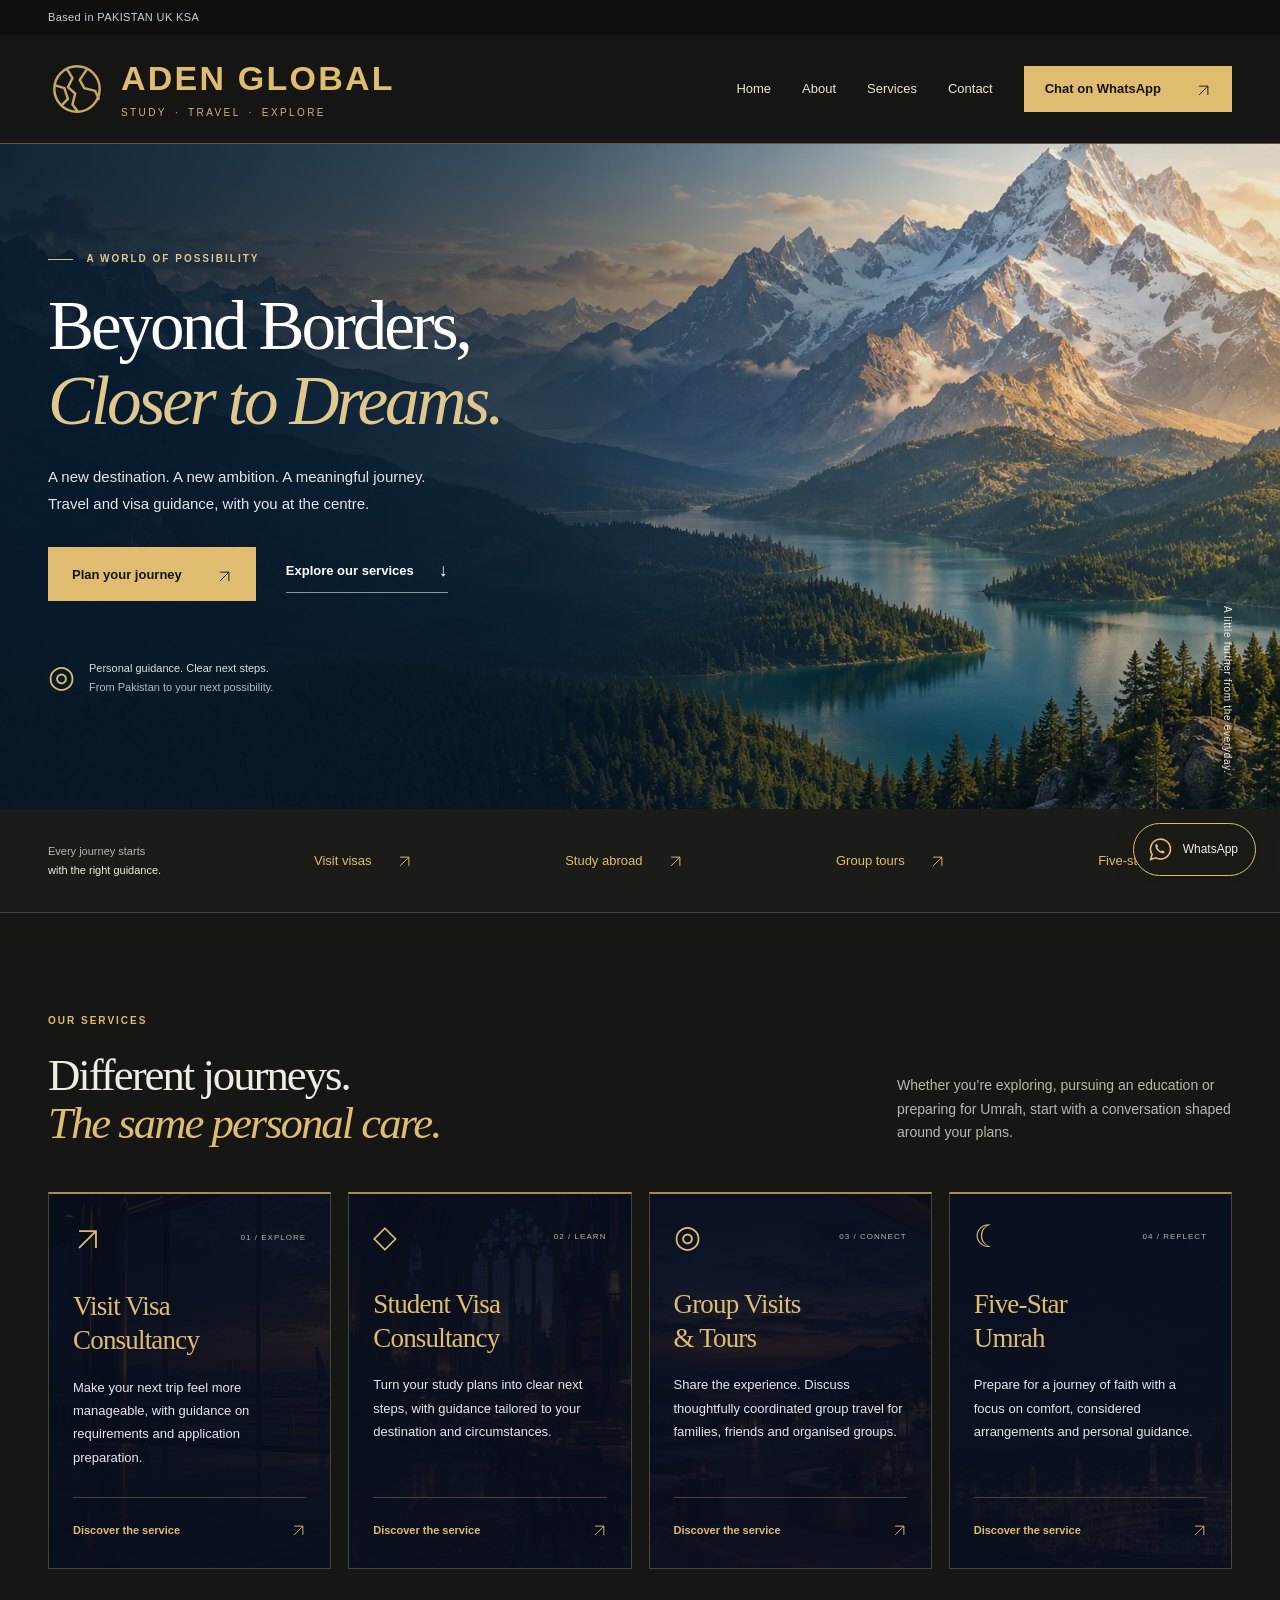
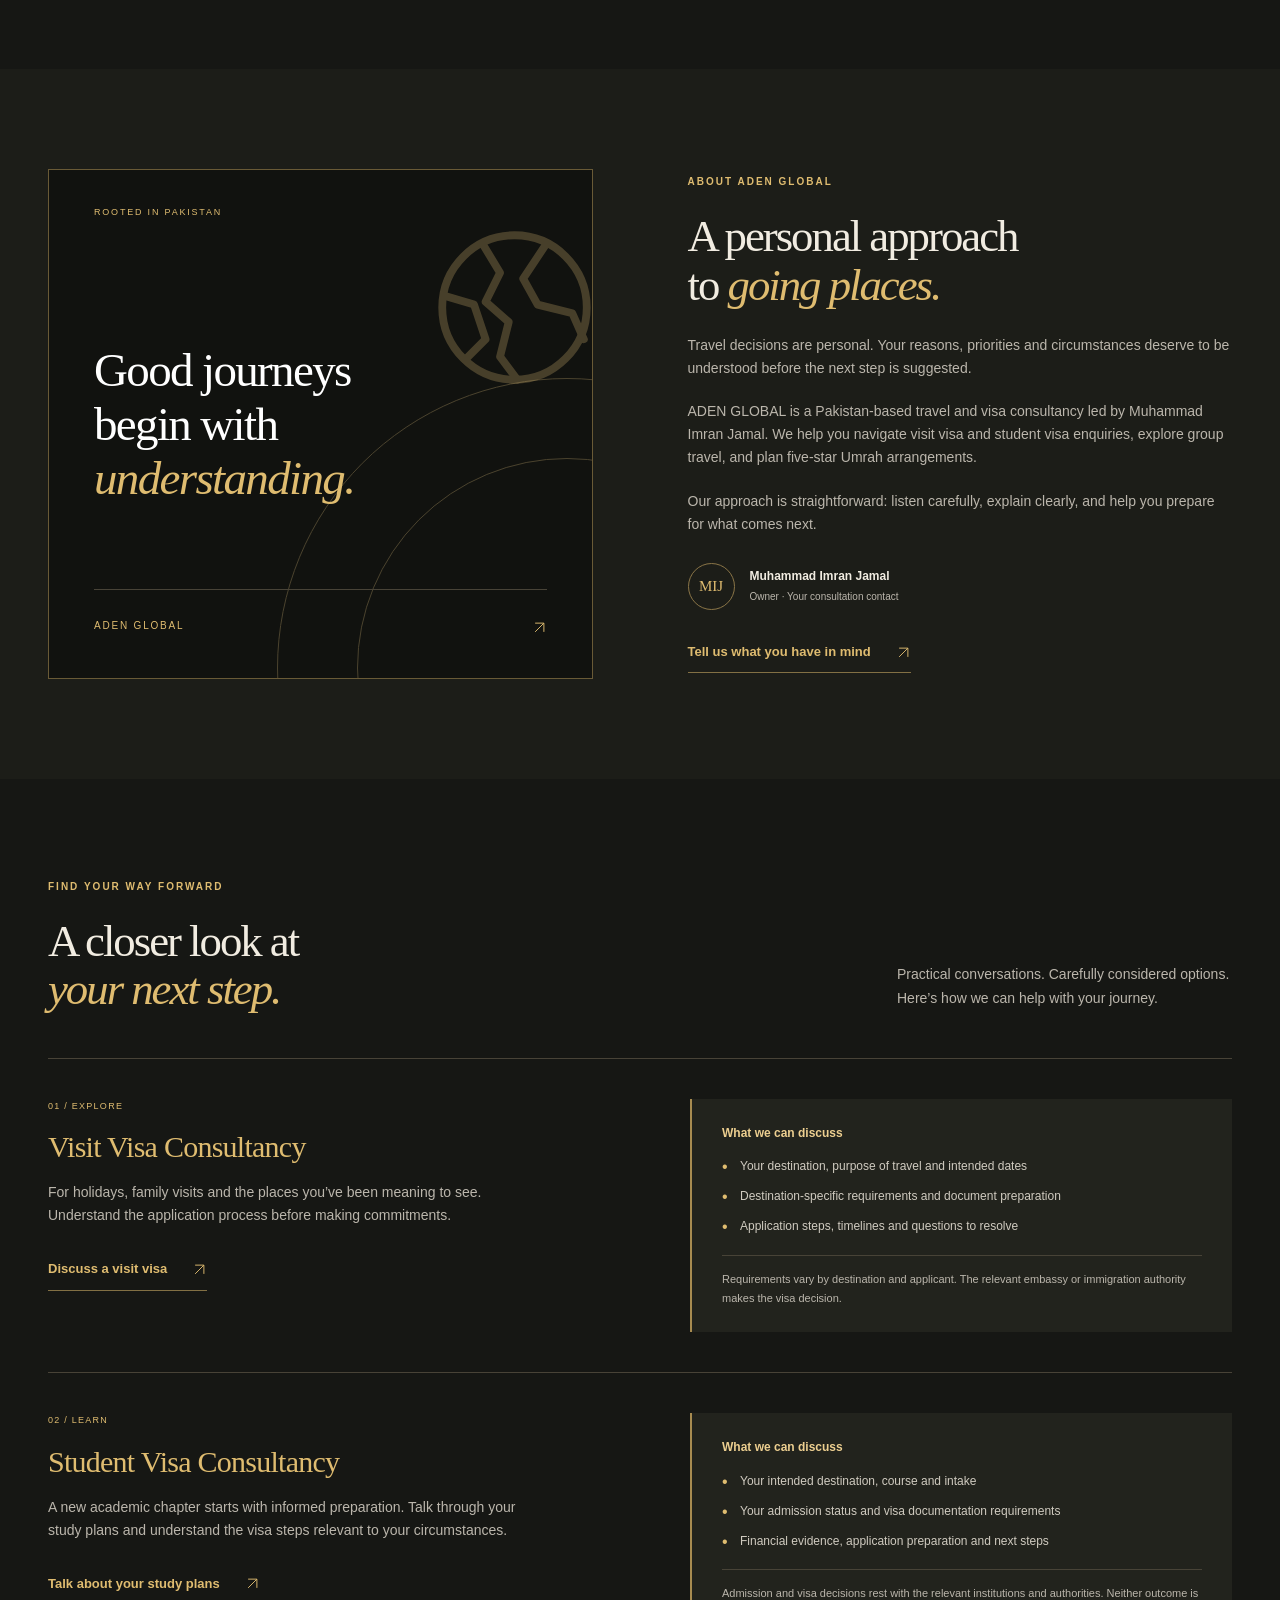
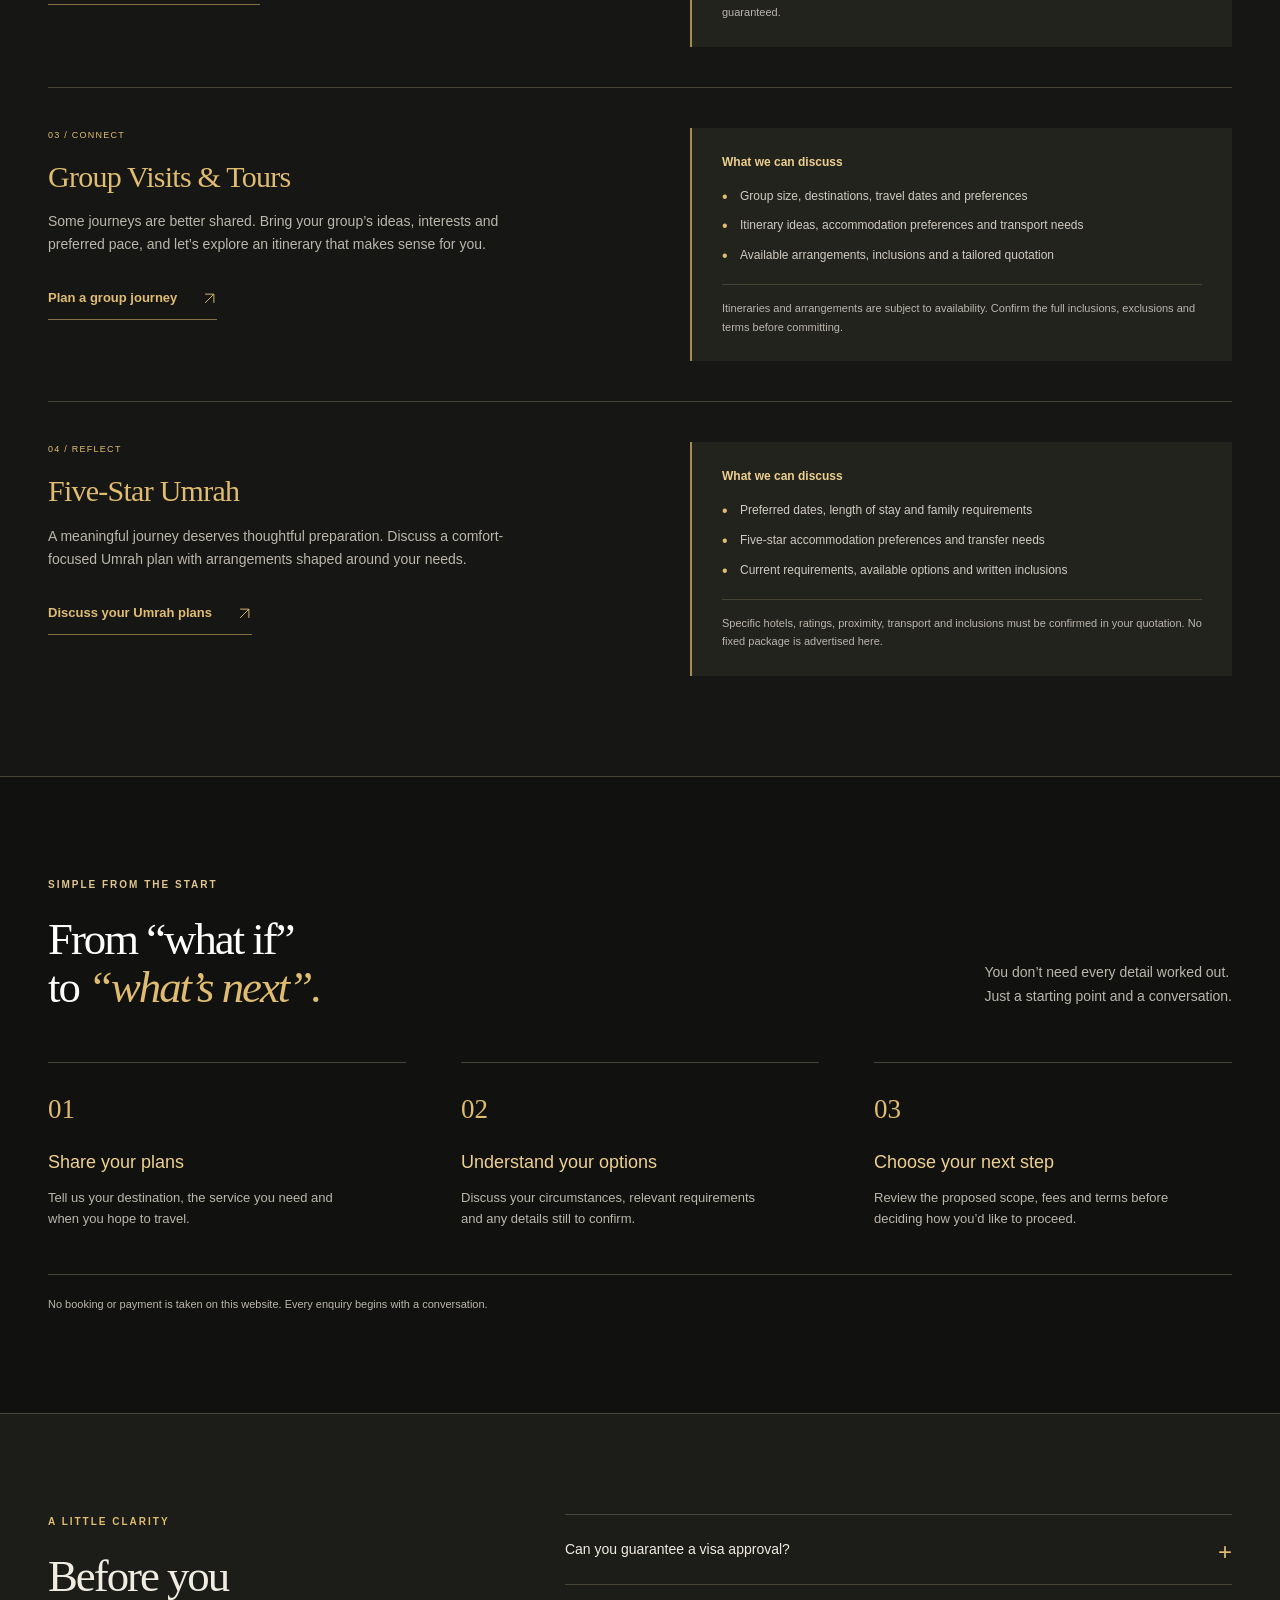
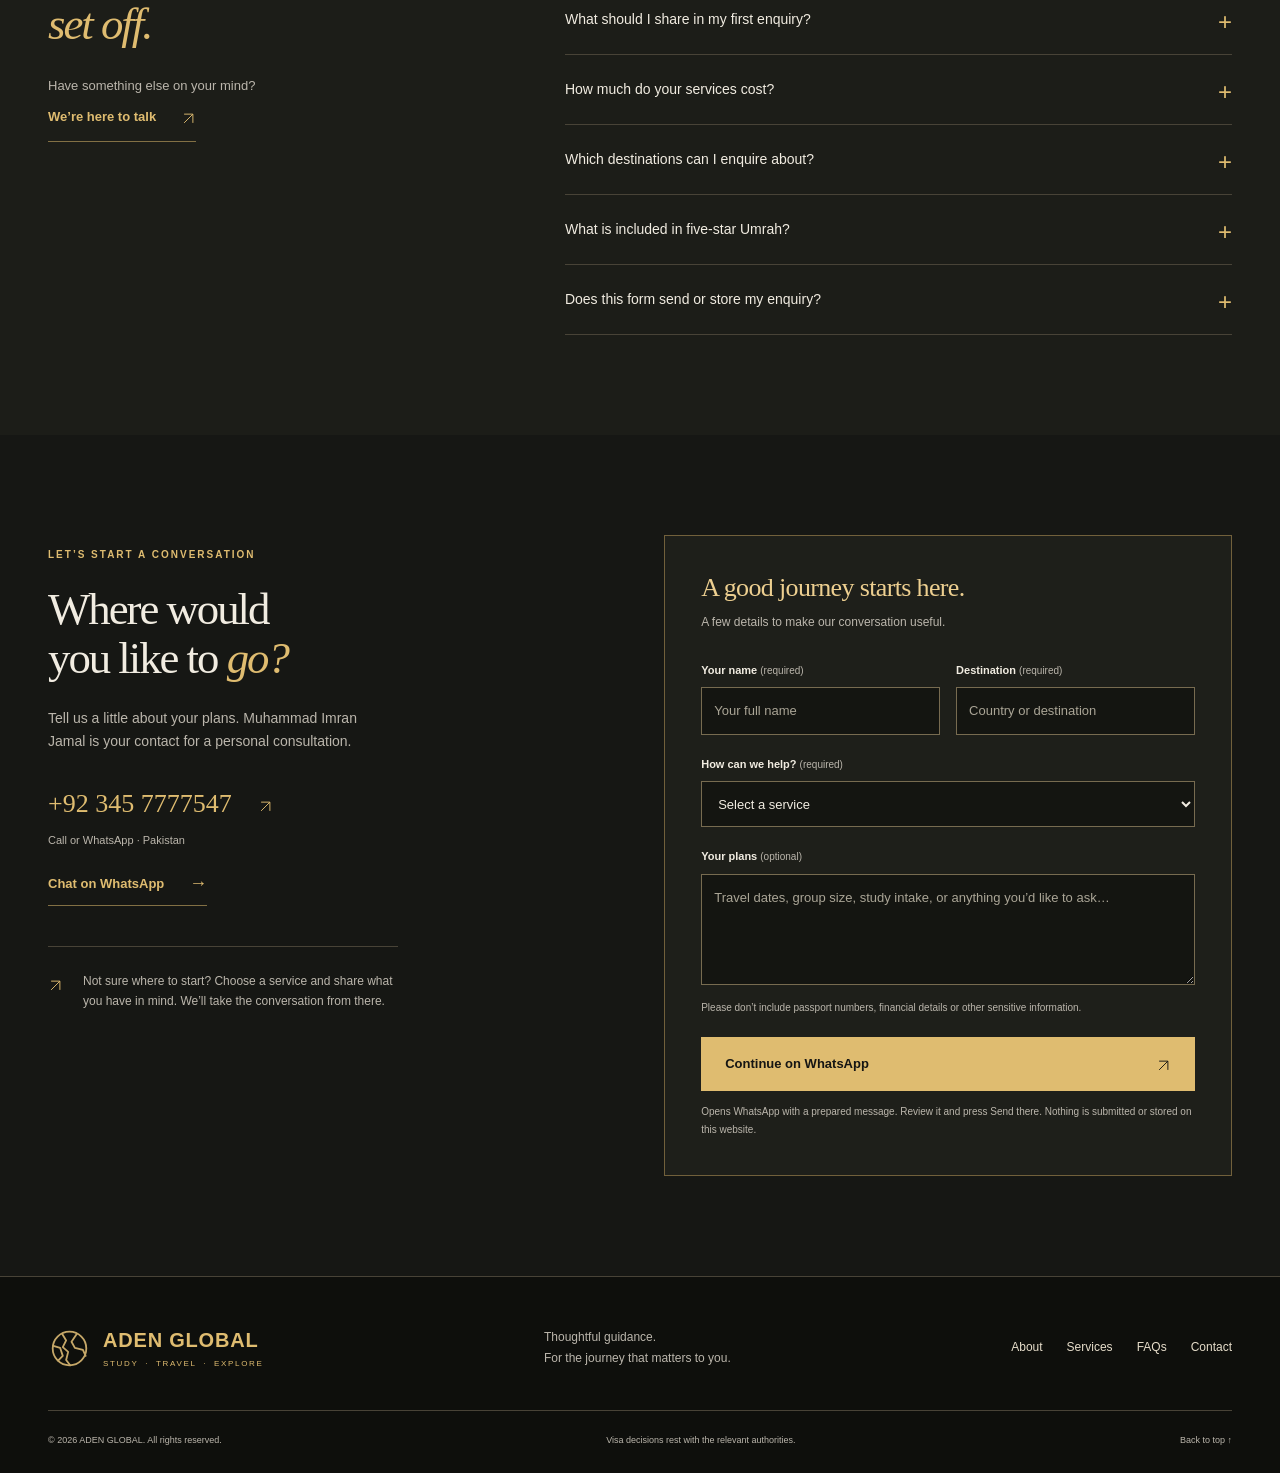
==== commit 83291be1: "Include supplied service card images and refresh website exports" ====
--- a/artifacts/adenglobal-preview.html
+++ b/artifacts/adenglobal-preview.html
@@ -170,10 +170,10 @@
     <section class="section services-section" id="services" aria-labelledby="services-title"><div class="container">
       <div class="section-heading"><div><p class="eyebrow">OUR SERVICES</p><h2 id="services-title">Different journeys.<br><em>The same personal care.</em></h2></div><p>Whether you’re exploring, pursuing an education or preparing for Umrah, start with a conversation shaped around your plans.</p></div>
       <div class="service-grid">
-        <article class="service-card service-card--image" style="background-image: url('../assets/visit-visa.jpg');"><div class="card-top"><span class="service-icon" aria-hidden="true"><svg class="arrow" viewBox="0 0 24 24" fill="none" aria-hidden="true"><path d="M5 19 19 5M5 5h14v14" stroke="currentColor" stroke-width="1.5"/></svg></span><span class="card-number">01 / EXPLORE</span></div><h3>Visit Visa<br>Consultancy</h3><p>Make your next trip feel more manageable, with guidance on requirements and application preparation.</p><a class="card-link" href="#visit">Discover the service <span aria-hidden="true"><svg class="arrow" viewBox="0 0 24 24" fill="none" aria-hidden="true"><path d="M5 19 19 5M5 5h14v14" stroke="currentColor" stroke-width="1.5"/></svg></span></a></article>
-        <article class="service-card service-card--image" style="background-image: url('../assets/student-visa.jpg');"><div class="card-top"><span class="service-icon" aria-hidden="true">◇</span><span class="card-number">02 / LEARN</span></div><h3>Student Visa<br>Consultancy</h3><p>Turn your study plans into clear next steps, with guidance tailored to your destination and circumstances.</p><a class="card-link" href="#student">Discover the service <span aria-hidden="true"><svg class="arrow" viewBox="0 0 24 24" fill="none" aria-hidden="true"><path d="M5 19 19 5M5 5h14v14" stroke="currentColor" stroke-width="1.5"/></svg></span></a></article>
-        <article class="service-card service-card--image" style="background-image: url('../assets/group-tours.jpg');"><div class="card-top"><span class="service-icon" aria-hidden="true">◎</span><span class="card-number">03 / CONNECT</span></div><h3>Group Visits<br>& Tours</h3><p>Share the experience. Discuss thoughtfully coordinated group travel for families, friends and organised groups.</p><a class="card-link" href="#groups">Discover the service <span aria-hidden="true"><svg class="arrow" viewBox="0 0 24 24" fill="none" aria-hidden="true"><path d="M5 19 19 5M5 5h14v14" stroke="currentColor" stroke-width="1.5"/></svg></span></a></article>
-        <article class="service-card service-card--image" style="background-image: url('../assets/umrah.jpg');"><div class="card-top"><span class="service-icon" aria-hidden="true">☾</span><span class="card-number">04 / REFLECT</span></div><h3>Five-Star<br>Umrah</h3><p>Prepare for a journey of faith with a focus on comfort, considered arrangements and personal guidance.</p><a class="card-link" href="#umrah">Discover the service <span aria-hidden="true"><svg class="arrow" viewBox="0 0 24 24" fill="none" aria-hidden="true"><path d="M5 19 19 5M5 5h14v14" stroke="currentColor" stroke-width="1.5"/></svg></span></a></article>
+        <article class="service-card service-card--image" style="background-image: url('[data-uri]');"><div class="card-top"><span class="service-icon" aria-hidden="true"><svg class="arrow" viewBox="0 0 24 24" fill="none" aria-hidden="true"><path d="M5 19 19 5M5 5h14v14" stroke="currentColor" stroke-width="1.5"/></svg></span><span class="card-number">01 / EXPLORE</span></div><h3>Visit Visa<br>Consultancy</h3><p>Make your next trip feel more manageable, with guidance on requirements and application preparation.</p><a class="card-link" href="#visit">Discover the service <span aria-hidden="true"><svg class="arrow" viewBox="0 0 24 24" fill="none" aria-hidden="true"><path d="M5 19 19 5M5 5h14v14" stroke="currentColor" stroke-width="1.5"/></svg></span></a></article>
+        <article class="service-card service-card--image" style="background-image: url('[data-uri]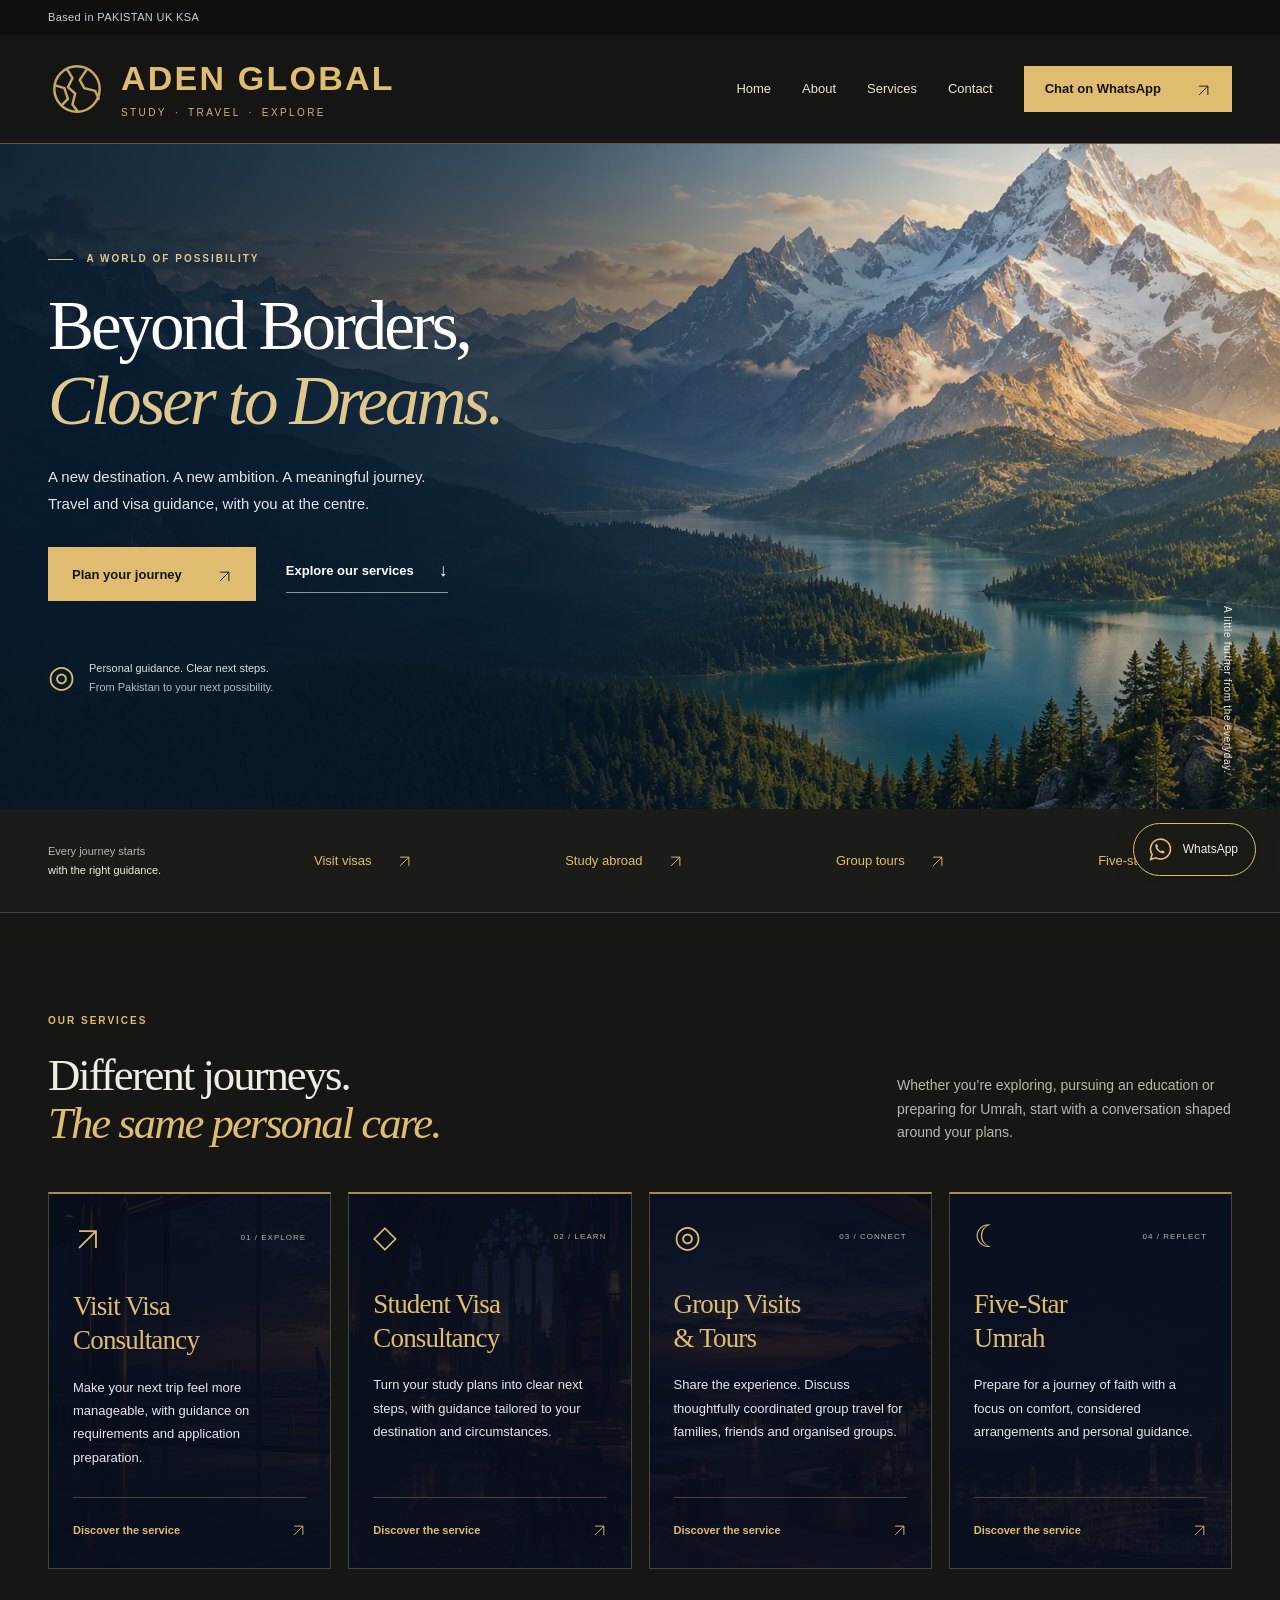
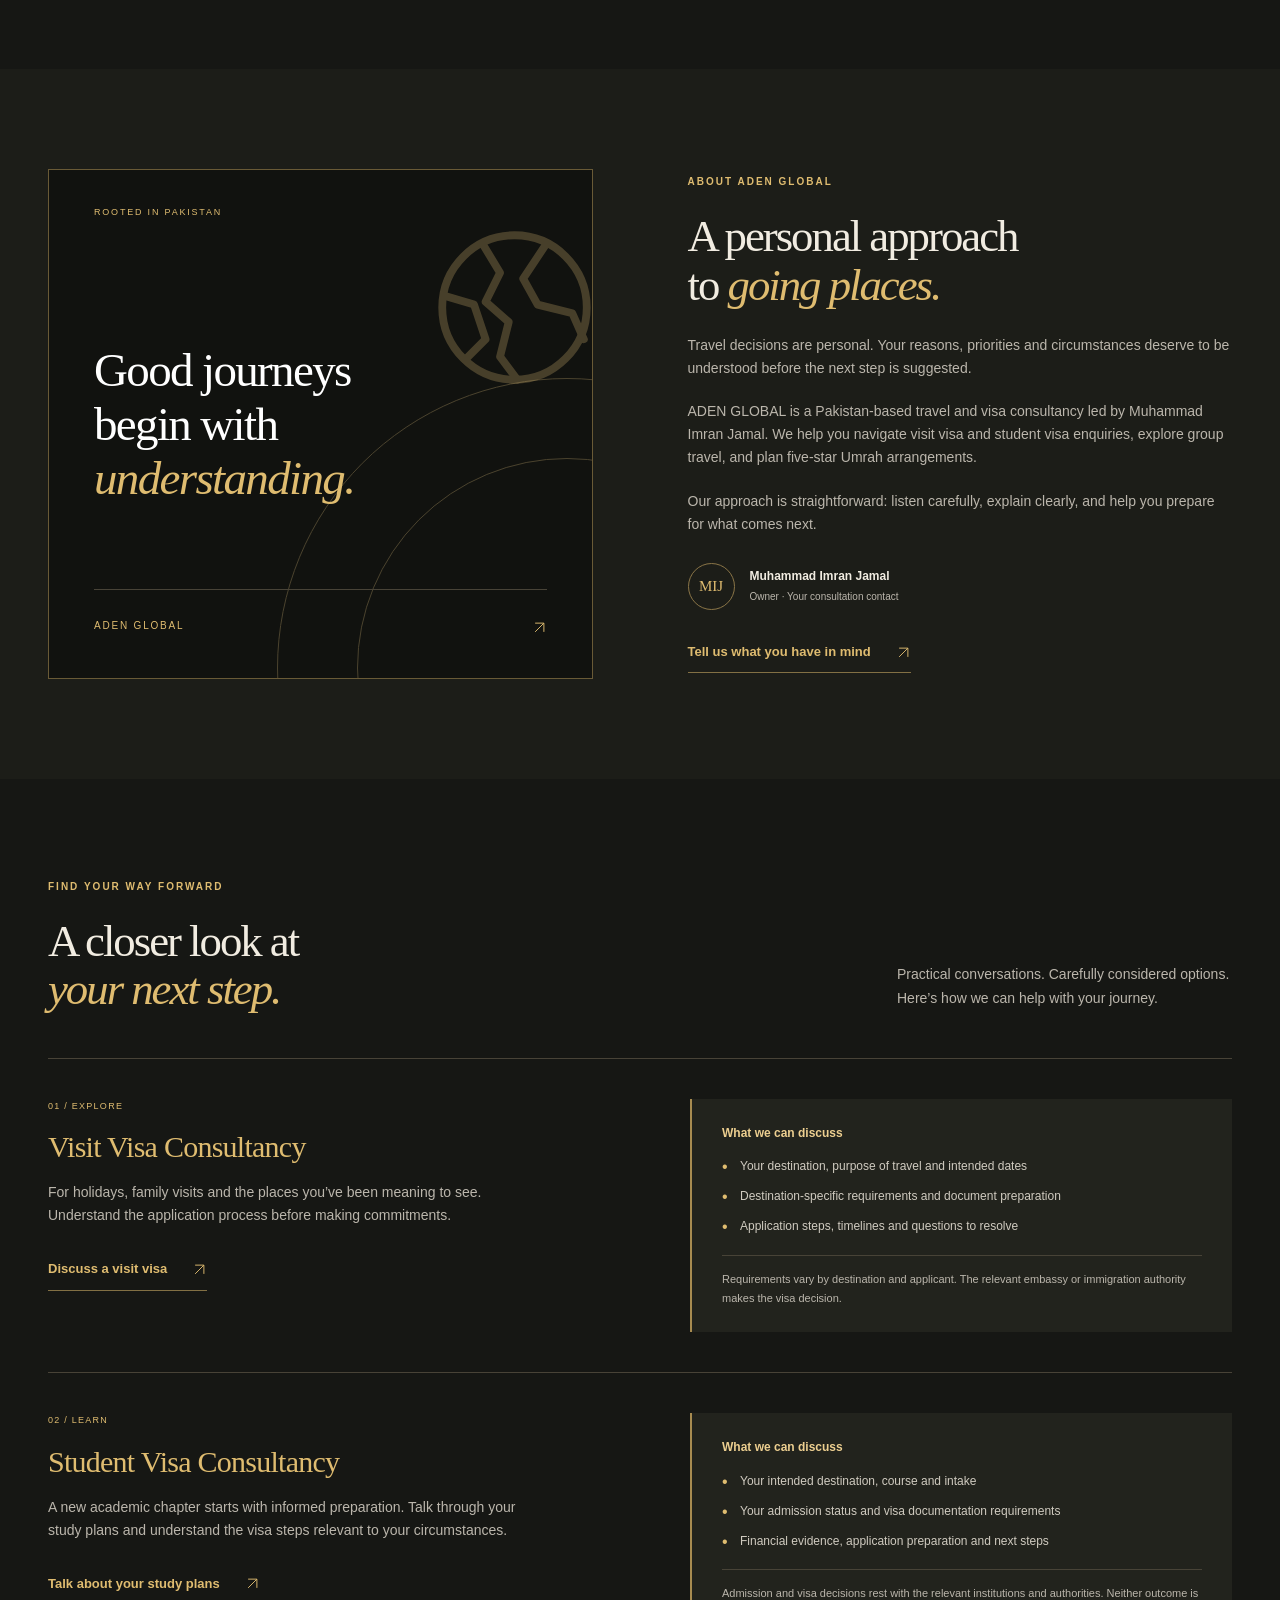
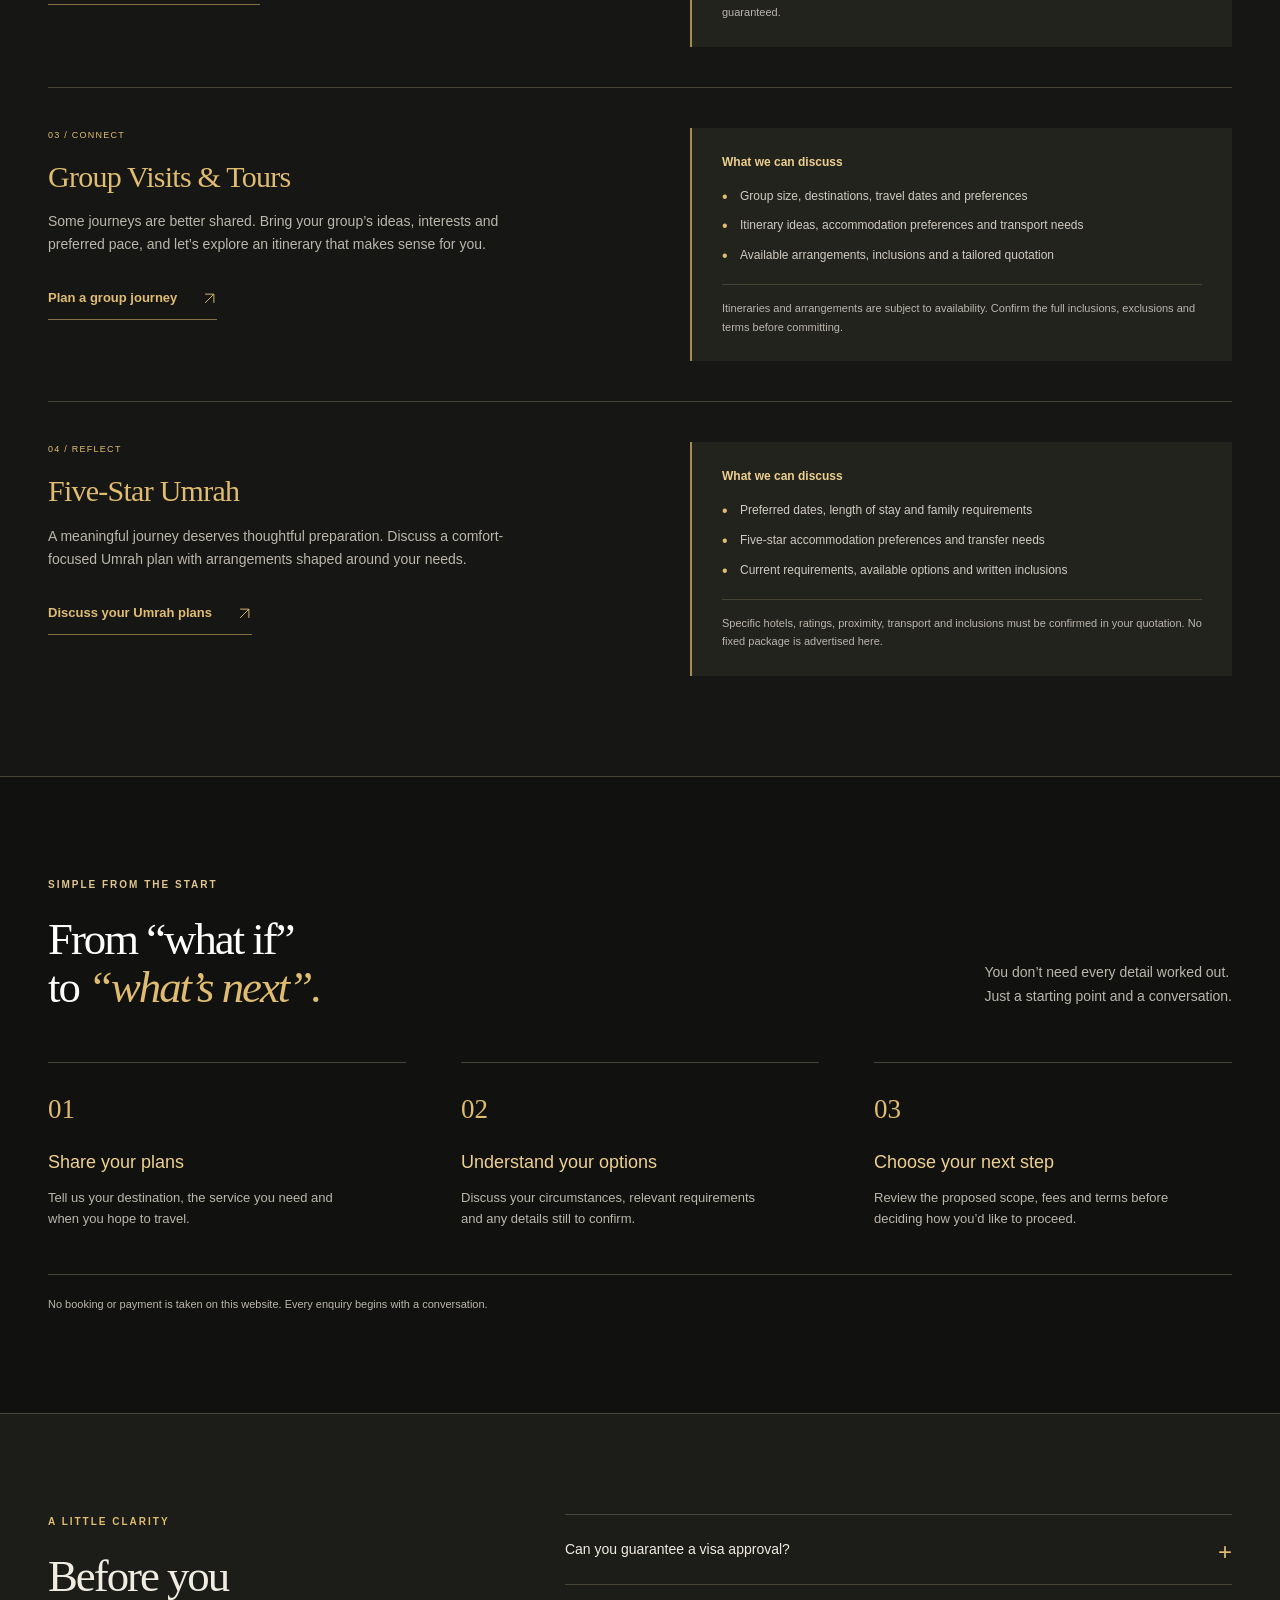
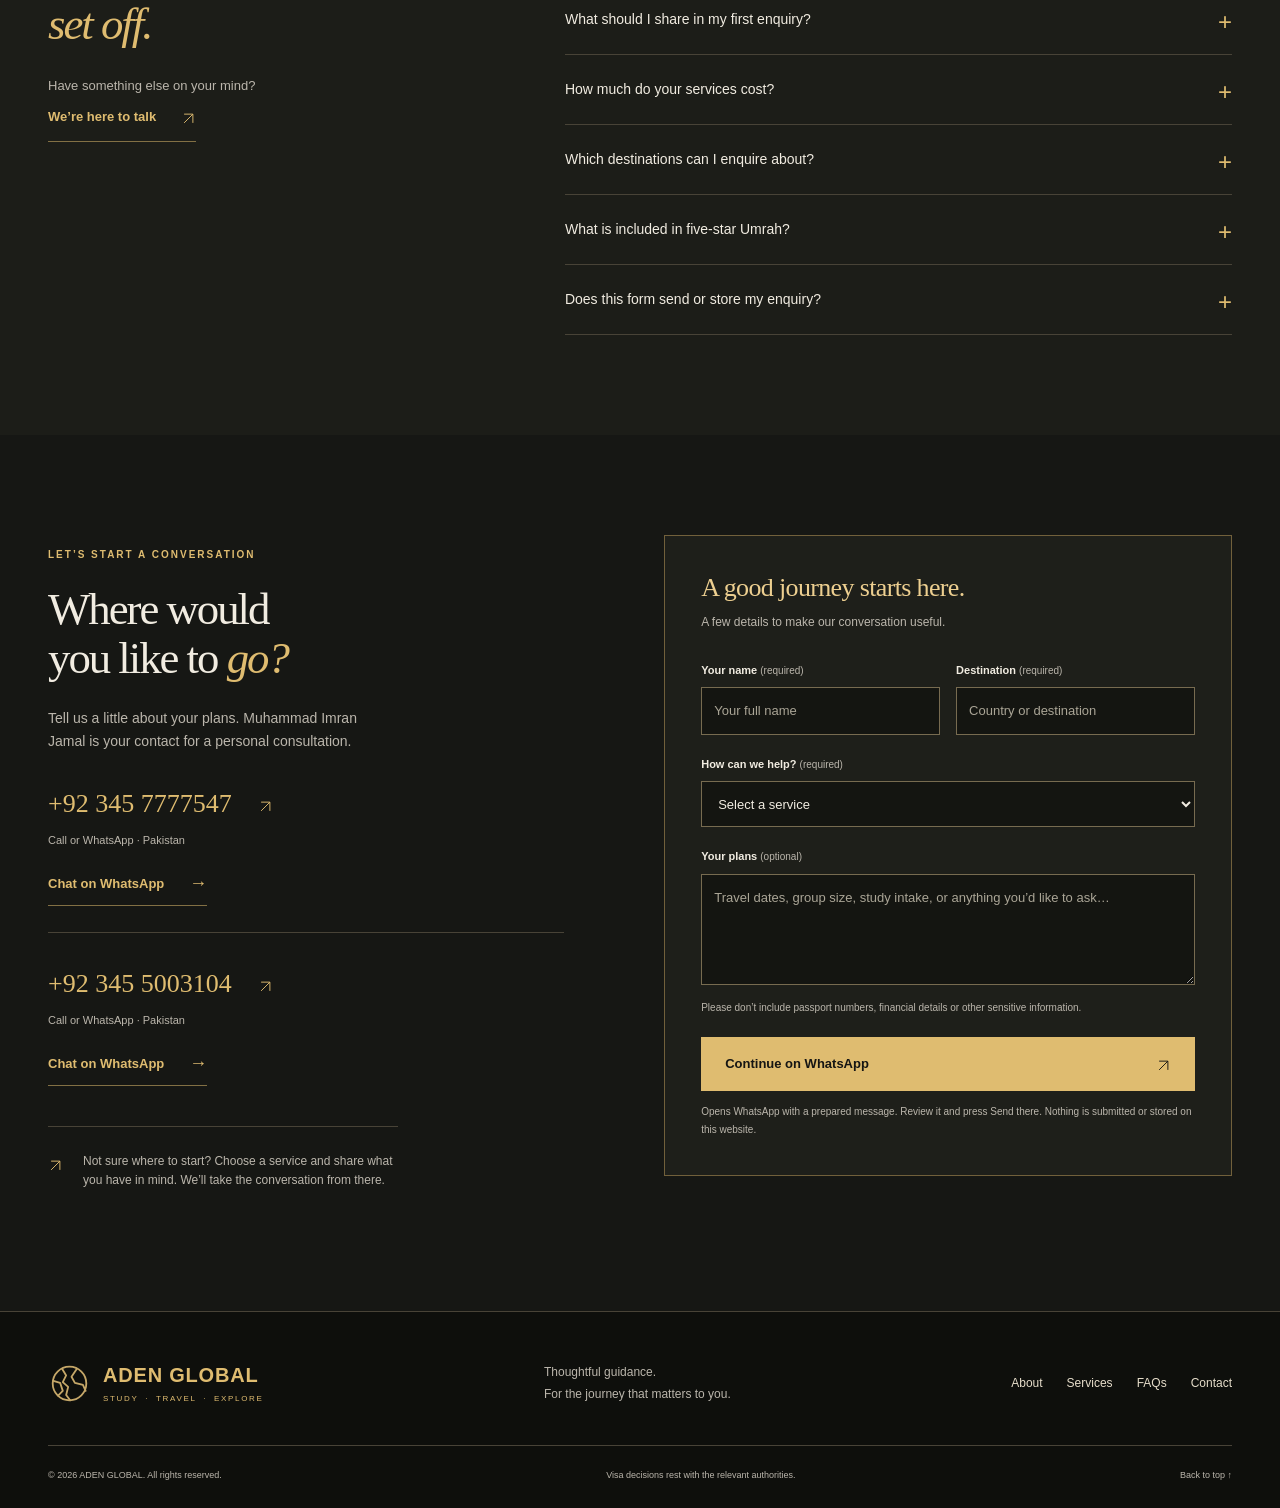
==== commit 2bd5c389: "Add secondary contact number with call and WhatsApp links" ====
--- a/artifacts/adenglobal-preview.html
+++ b/artifacts/adenglobal-preview.html
@@ -124,6 +124,11 @@
 .faq-list details p { color: #cbc5b9; }
 .contact-phone, .contact-phone span, .contact-tip > span { color: var(--gold); }
 .contact-meta, .contact-tip p { color: var(--muted); }
+.contact-channel + .contact-channel {
+  margin-top: 26px;
+  padding-top: 20px;
+  border-top: 1px solid var(--line);
+}
 .enquiry-form { background: #1e1f1a; border-color: #71603b; }
 .enquiry-form h3 { color: #edcf90; }
 .form-intro, .field label span, .form-privacy, .form-explainer { color: var(--muted); }
@@ -190,7 +195,7 @@
 
     <section class="section faq-section" id="faqs" aria-labelledby="faq-title"><div class="container faq-grid"><div><p class="eyebrow">A LITTLE CLARITY</p><h2 id="faq-title">Before you<br><em>set off.</em></h2><p>Have something else on your mind?<br><a class="text-link" href="#contact">We’re here to talk <span aria-hidden="true"><svg class="arrow" viewBox="0 0 24 24" fill="none" aria-hidden="true"><path d="M5 19 19 5M5 5h14v14" stroke="currentColor" stroke-width="1.5"/></svg></span></a></p></div><div class="faq-list"><details><summary>Can you guarantee a visa approval?</summary><p>No. Visa decisions are made solely by the relevant embassy, consulate or immigration authority. Consultancy can help you understand requirements and prepare; it cannot guarantee approval.</p></details><details><summary>What should I share in my first enquiry?</summary><p>Share your name, destination, service, intended dates and a brief outline of your plans. For group travel, include the approximate group size; for study, your intended course and intake. Please do not send passports, bank statements or other sensitive documents in your initial enquiry.</p></details><details><summary>How much do your services cost?</summary><p>Fees depend on the service and your requirements. Request a consultation to discuss the scope and obtain a quotation. Confirm consultancy fees, third-party charges, inclusions, exclusions and cancellation terms before proceeding.</p></details><details><summary>Which destinations can I enquire about?</summary><p>Tell us where you want to go. We’ll discuss whether we can assist with your destination and current requirements before you make any commitment. Destination availability and entry rules may change.</p></details><details><summary>What is included in five-star Umrah?</summary><p>Arrangements are discussed individually. Ask for written confirmation of hotel names and ratings, stay dates, room type, transfers, visa-related services and all inclusions and exclusions before confirming a plan.</p></details><details><summary>Does this form send or store my enquiry?</summary><p>No. The form prepares a message and opens WhatsApp. You can review and edit it, then choose to send it there. This website does not submit your form to a server or store it. Your use of WhatsApp is subject to its privacy terms.</p></details></div></div></section>
 
-    <section class="section contact-section" id="contact" aria-labelledby="contact-title"><div class="container contact-grid"><div class="contact-copy"><p class="eyebrow">LET’S START A CONVERSATION</p><h2 id="contact-title">Where would<br>you like to <em>go?</em></h2><p>Tell us a little about your plans. Muhammad Imran Jamal is your contact for a personal consultation.</p><a class="contact-phone" href="tel:+923457777547">+92 345 7777547 <span aria-hidden="true"><svg class="arrow" viewBox="0 0 24 24" fill="none" aria-hidden="true"><path d="M5 19 19 5M5 5h14v14" stroke="currentColor" stroke-width="1.5"/></svg></span></a><span class="contact-meta">Call or WhatsApp · Pakistan</span><a class="text-link" style="margin-top:20px" href="https://wa.me/923457777547?text=Hello%20ADEN%20GLOBAL%2C%20I%20would%20like%20a%20consultation%20with%20Muhammad%20Imran%20Jamal." target="_blank" rel="noopener noreferrer">Chat on WhatsApp <span aria-hidden="true">→</span></a><div class="contact-tip"><span aria-hidden="true"><svg class="arrow" viewBox="0 0 24 24" fill="none" aria-hidden="true"><path d="M5 19 19 5M5 5h14v14" stroke="currentColor" stroke-width="1.5"/></svg></span><p>Not sure where to start? Choose a service and share what you have in mind. We’ll take the conversation from there.</p></div></div><form id="enquiry-form" class="enquiry-form"><h3>A good journey starts here.</h3><p class="form-intro">A few details to make our conversation useful.</p><div class="form-row"><div class="field"><label for="name">Your name <span>(required)</span></label><input id="name" name="name" autocomplete="name" required maxlength="100" placeholder="Your full name"></div><div class="field"><label for="destination">Destination <span>(required)</span></label><input id="destination" name="destination" required maxlength="120" placeholder="Country or destination"></div></div><div class="field"><label for="service">How can we help? <span>(required)</span></label><select id="service" name="service" required><option value="" disabled selected>Select a service</option><option>Visit Visa Consultancy</option><option>Student Visa Consultancy</option><option>Group Visits and Tours</option><option>Five-Star Umrah</option></select></div><div class="field"><label for="message">Your plans <span>(optional)</span></label><textarea id="message" name="message" rows="4" maxlength="1500" placeholder="Travel dates, group size, study intake, or anything you’d like to ask…"></textarea></div><p class="form-privacy">Please don’t include passport numbers, financial details or other sensitive information.</p><button class="button" type="submit" disabled>Continue on WhatsApp <span aria-hidden="true"><svg class="arrow" viewBox="0 0 24 24" fill="none" aria-hidden="true"><path d="M5 19 19 5M5 5h14v14" stroke="currentColor" stroke-width="1.5"/></svg></span></button><p class="form-explainer">Opens WhatsApp with a prepared message. Review it and press Send there. Nothing is submitted or stored on this website.</p><p id="form-status" class="form-status" role="status"></p><noscript><p>JavaScript is needed to prepare your message. You can <a href="https://wa.me/923457777547">contact us directly on WhatsApp</a> instead.</p></noscript></form></div></section>
+    <section class="section contact-section" id="contact" aria-labelledby="contact-title"><div class="container contact-grid"><div class="contact-copy"><p class="eyebrow">LET’S START A CONVERSATION</p><h2 id="contact-title">Where would<br>you like to <em>go?</em></h2><p>Tell us a little about your plans. Muhammad Imran Jamal is your contact for a personal consultation.</p><div class="contact-channel"><a class="contact-phone" href="tel:+923457777547">+92 345 7777547 <span aria-hidden="true"><svg class="arrow" viewBox="0 0 24 24" fill="none" aria-hidden="true"><path d="M5 19 19 5M5 5h14v14" stroke="currentColor" stroke-width="1.5"/></svg></span></a><span class="contact-meta">Call or WhatsApp · Pakistan</span><a class="text-link" style="margin-top:20px" href="https://wa.me/923457777547?text=Hello%20ADEN%20GLOBAL%2C%20I%20would%20like%20a%20consultation%20with%20Muhammad%20Imran%20Jamal." target="_blank" rel="noopener noreferrer" aria-label="Chat on WhatsApp at +92 345 7777547">Chat on WhatsApp <span aria-hidden="true">→</span></a></div><div class="contact-channel"><a class="contact-phone" href="tel:+923455003104">+92 345 5003104 <span aria-hidden="true"><svg class="arrow" viewBox="0 0 24 24" fill="none" aria-hidden="true"><path d="M5 19 19 5M5 5h14v14" stroke="currentColor" stroke-width="1.5"/></svg></span></a><span class="contact-meta">Call or WhatsApp · Pakistan</span><a class="text-link" style="margin-top:20px" href="https://wa.me/923455003104?text=Hello%20ADEN%20GLOBAL%2C%20I%20would%20like%20a%20consultation%20with%20Muhammad%20Imran%20Jamal." target="_blank" rel="noopener noreferrer" aria-label="Chat on WhatsApp at +92 345 5003104">Chat on WhatsApp <span aria-hidden="true">→</span></a></div><div class="contact-tip"><span aria-hidden="true"><svg class="arrow" viewBox="0 0 24 24" fill="none" aria-hidden="true"><path d="M5 19 19 5M5 5h14v14" stroke="currentColor" stroke-width="1.5"/></svg></span><p>Not sure where to start? Choose a service and share what you have in mind. We’ll take the conversation from there.</p></div></div><form id="enquiry-form" class="enquiry-form"><h3>A good journey starts here.</h3><p class="form-intro">A few details to make our conversation useful.</p><div class="form-row"><div class="field"><label for="name">Your name <span>(required)</span></label><input id="name" name="name" autocomplete="name" required maxlength="100" placeholder="Your full name"></div><div class="field"><label for="destination">Destination <span>(required)</span></label><input id="destination" name="destination" required maxlength="120" placeholder="Country or destination"></div></div><div class="field"><label for="service">How can we help? <span>(required)</span></label><select id="service" name="service" required><option value="" disabled selected>Select a service</option><option>Visit Visa Consultancy</option><option>Student Visa Consultancy</option><option>Group Visits and Tours</option><option>Five-Star Umrah</option></select></div><div class="field"><label for="message">Your plans <span>(optional)</span></label><textarea id="message" name="message" rows="4" maxlength="1500" placeholder="Travel dates, group size, study intake, or anything you’d like to ask…"></textarea></div><p class="form-privacy">Please don’t include passport numbers, financial details or other sensitive information.</p><button class="button" type="submit" disabled>Continue on WhatsApp <span aria-hidden="true"><svg class="arrow" viewBox="0 0 24 24" fill="none" aria-hidden="true"><path d="M5 19 19 5M5 5h14v14" stroke="currentColor" stroke-width="1.5"/></svg></span></button><p class="form-explainer">Opens WhatsApp with a prepared message. Review it and press Send there. Nothing is submitted or stored on this website.</p><p id="form-status" class="form-status" role="status"></p><noscript><p>JavaScript is needed to prepare your message. You can <a href="https://wa.me/923457777547">contact us directly on WhatsApp</a> instead.</p></noscript></form></div></section>
   </main>
   <footer class="footer"><div class="container"><div class="footer-top"><a class="brand" href="#home"><img src="[data-uri]" alt="" width="43" height="43"><span>ADEN GLOBAL<small>STUDY <b>·</b> TRAVEL <b>·</b> EXPLORE</small></span></a><p>Thoughtful guidance.<br>For the journey that matters to you.</p><nav aria-label="Footer navigation"><a href="#about">About</a><a href="#services">Services</a><a href="#faqs">FAQs</a><a href="#contact">Contact</a></nav></div><div class="footer-bottom"><p>© <span id="year">2026</span> ADEN GLOBAL. All rights reserved.</p><p>Visa decisions rest with the relevant authorities.</p><a href="#home">Back to top ↑</a></div></div></footer>
   <a class="floating-whatsapp" href="https://wa.me/923457777547?text=Hello%20ADEN%20GLOBAL%2C%20I%20would%20like%20a%20consultation." target="_blank" rel="noopener noreferrer" aria-label="Chat with ADEN GLOBAL on WhatsApp"><svg viewBox="0 0 32 32" fill="none" aria-hidden="true"><path d="M27 15.5a11 11 0 0 1-16.2 9.7L5 27l1.7-5.6A11 11 0 1 1 27 15.5Z" stroke="currentColor" stroke-width="1.8"/><path d="M12 10c-.7-.5-1.8.7-1.7 1.8.3 4.4 4.8 8.5 8.4 8.6 1.3 0 2.3-1.6 1.8-2.1l-2.3-1.4c-.5-.2-1.2 1-1.7.9-1.6-.6-3.4-2.4-3.8-3.8-.2-.6 1-1.2.7-1.8L12 10Z" fill="currentColor"/></svg><span>WhatsApp</span></a>
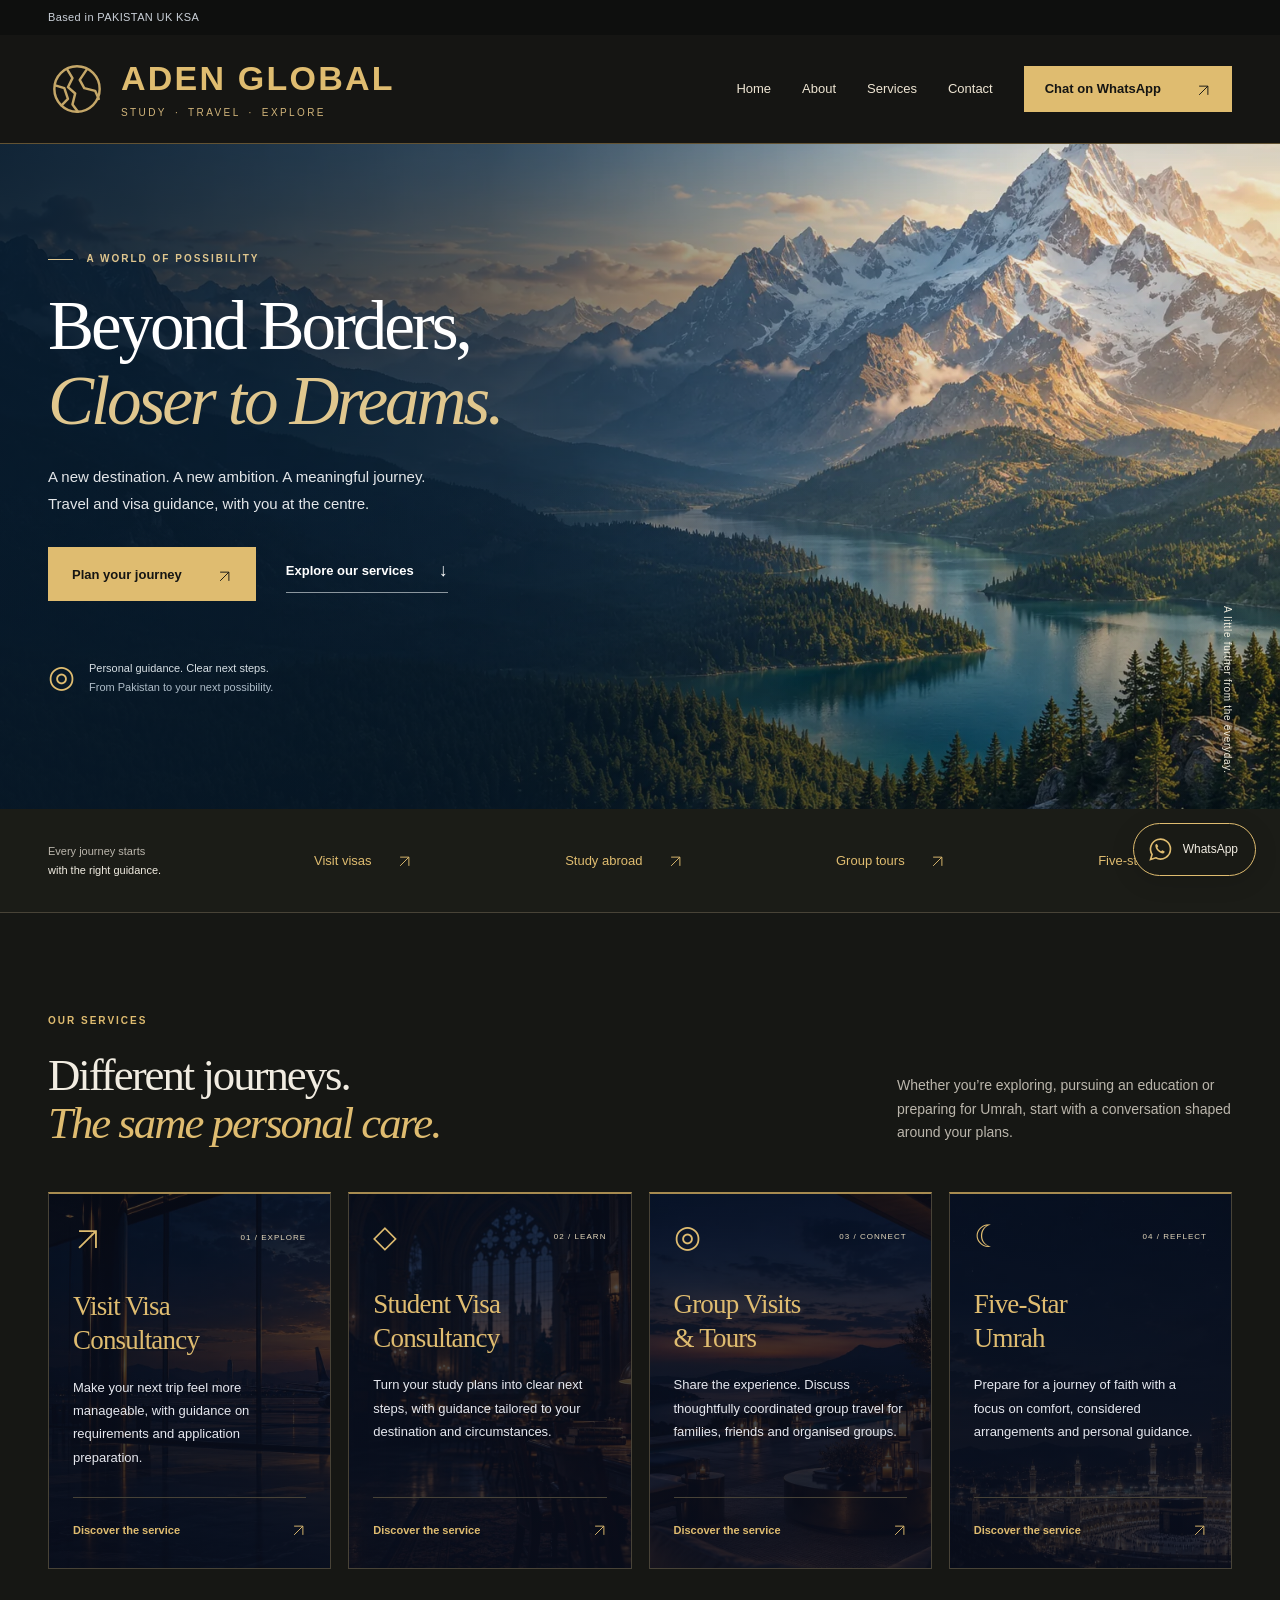
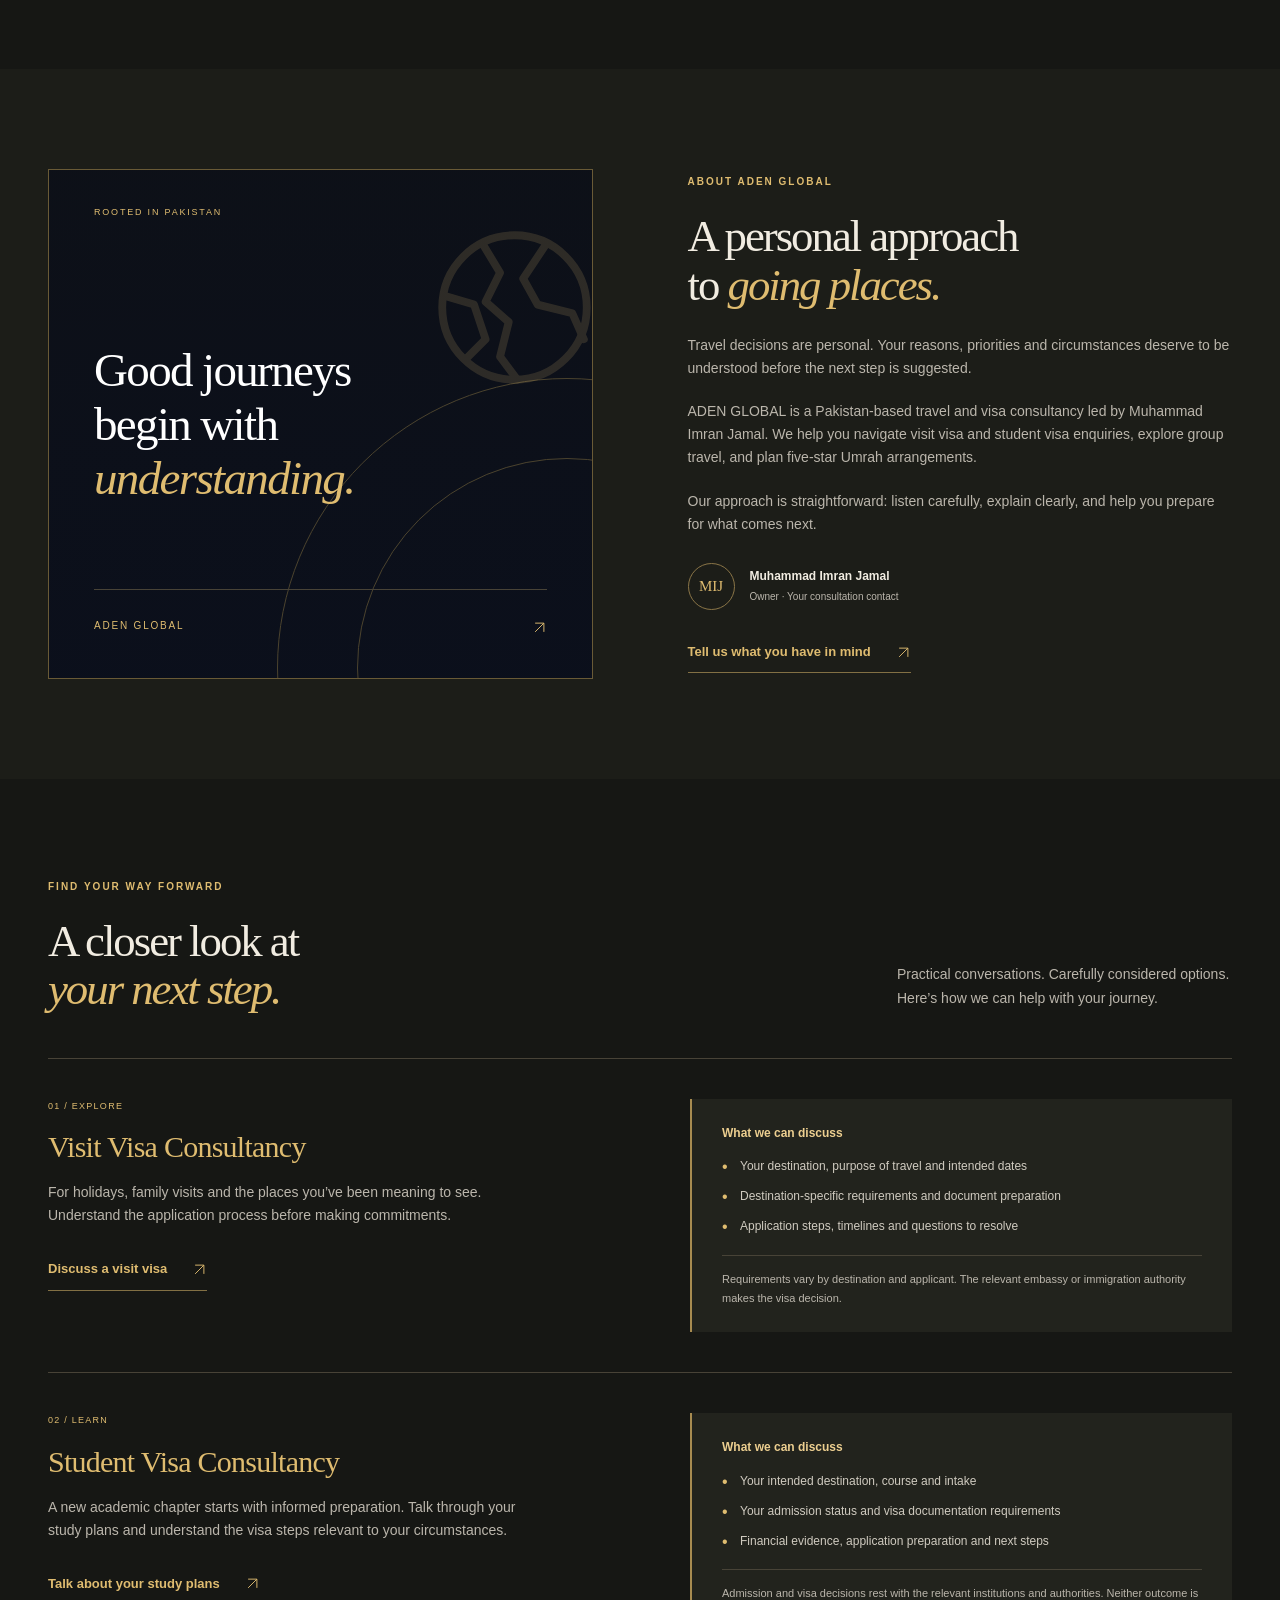
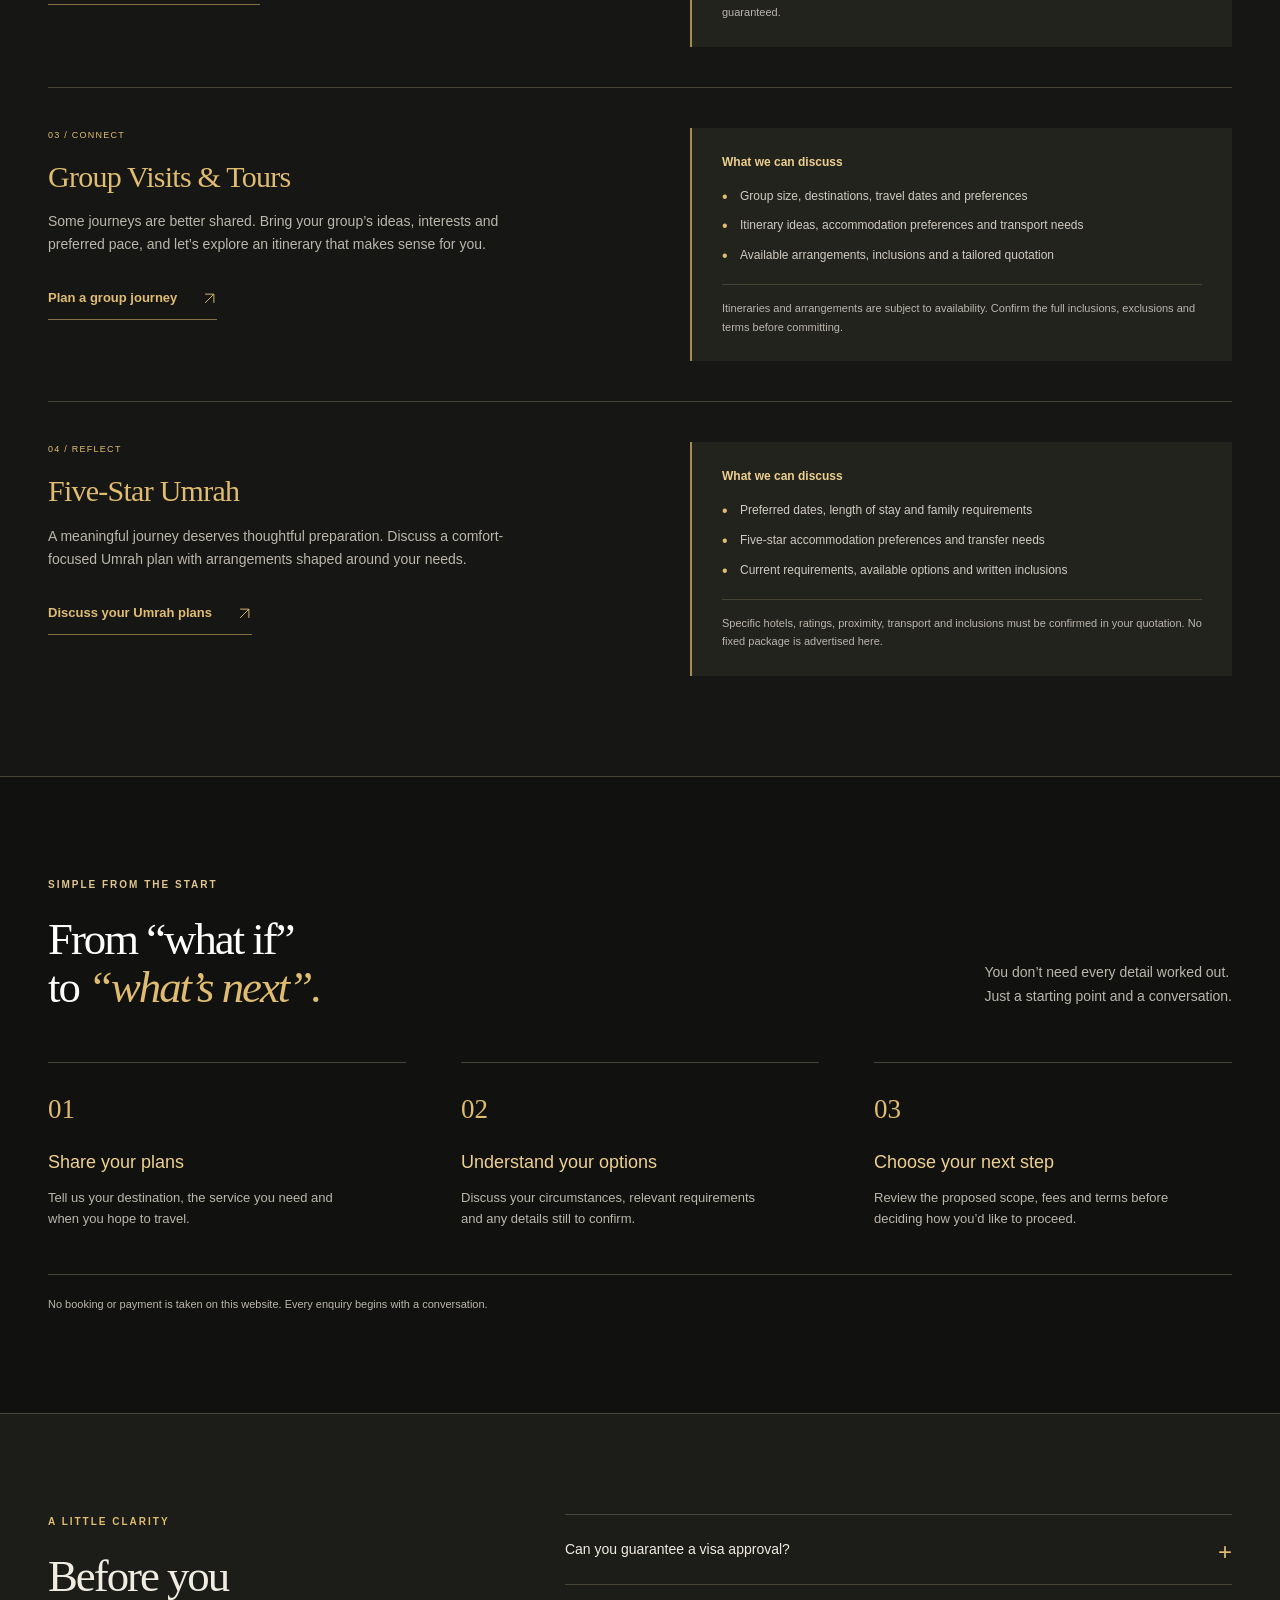
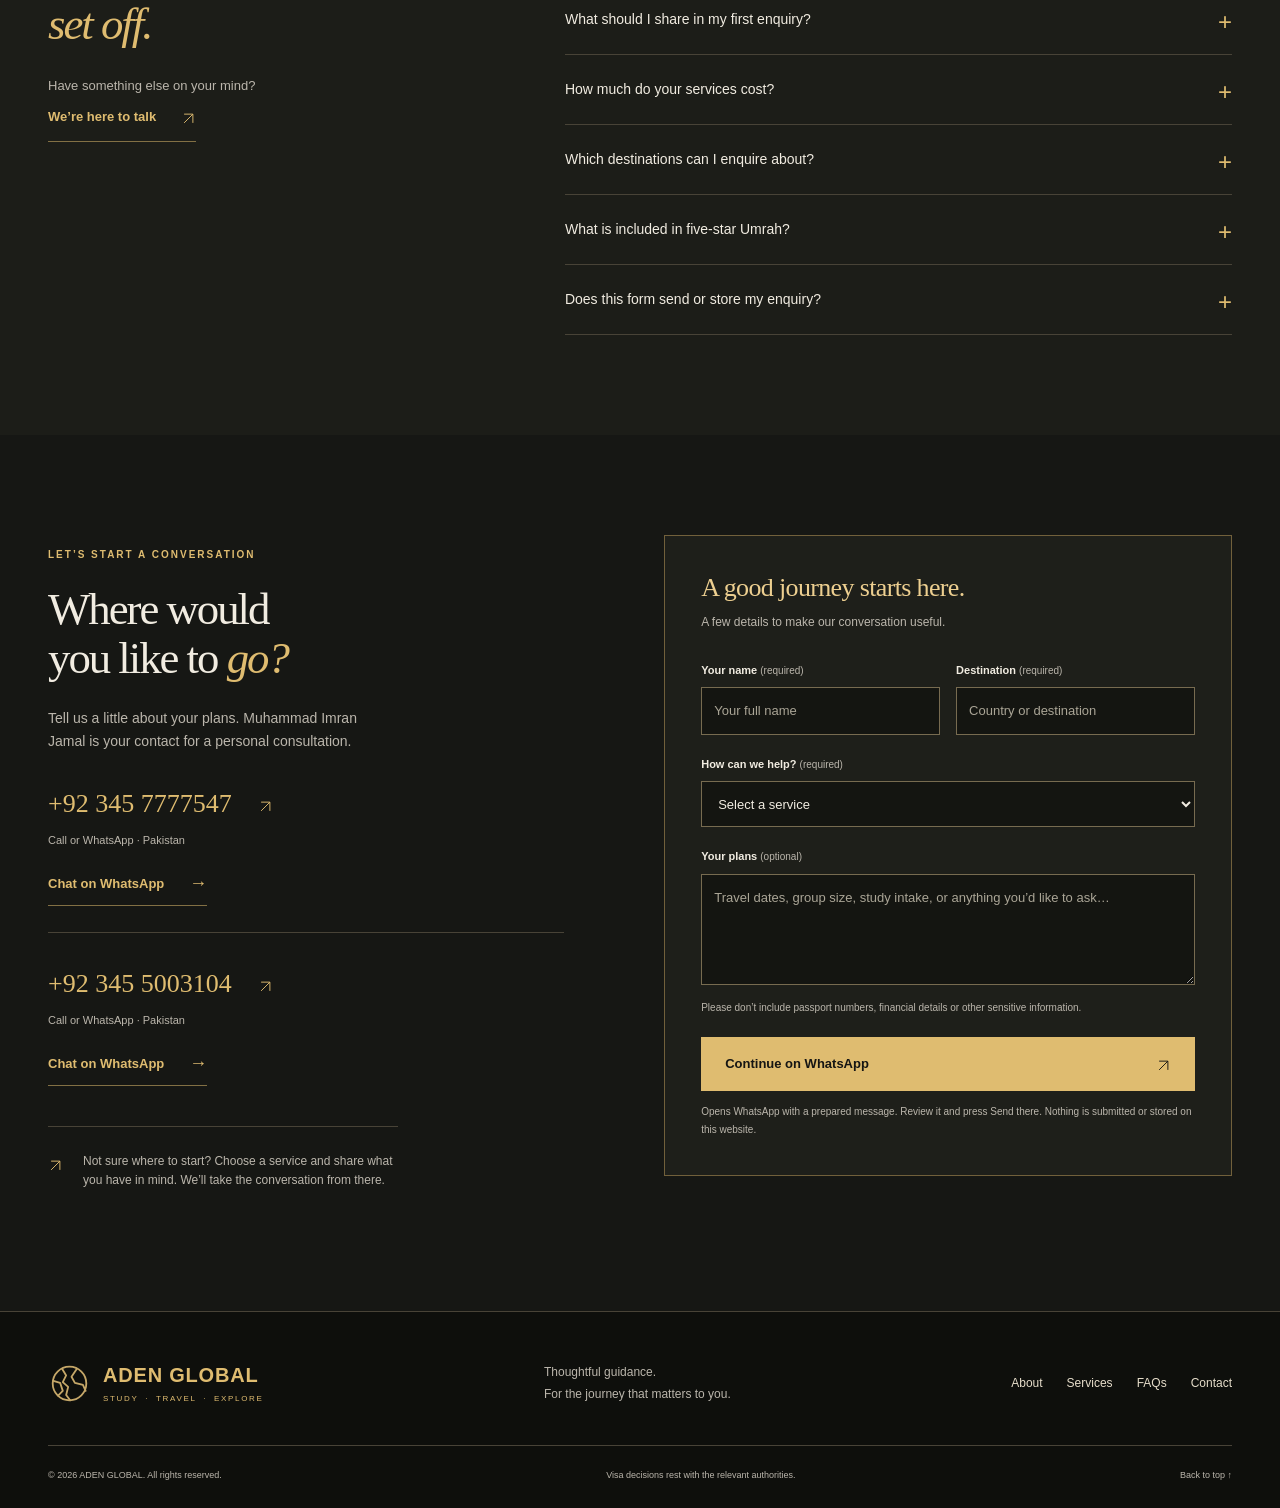
==== commit f500e8be: "Reveal service imagery and prepare About photo background" ====
--- a/artifacts/adenglobal-preview.html
+++ b/artifacts/adenglobal-preview.html
@@ -79,7 +79,7 @@
   inset: 0;
   z-index: -1;
   pointer-events: none;
-  background: linear-gradient(to bottom, rgba(10, 15, 30, 0.85), rgba(10, 15, 30, 0.95));
+  background: linear-gradient(to bottom, rgba(10, 15, 30, 0.68), rgba(10, 15, 30, 0.84));
   opacity: 1;
   transition: opacity .25s ease;
 }
@@ -94,15 +94,32 @@
 }
 .service-card--image:hover::before,
 .service-card--image:focus-within::before {
-  opacity: .88;
+  opacity: .90;
 }
 .service-icon, .service-card h3, .card-link, .card-link span { color: var(--gold); }
-.card-number { color: #bbb39f; }
+.card-number { color: #e4d8bc; }
 .service-card p { color: #e6e8ef; }
 .card-link { border-color: var(--line); }
 .card-link:hover { color: #f3dca7; }
 .about-section, .faq-section { background: #1c1d18; }
-.about-art { background: #11120f; border: 1px solid #695a36; }
+.about-art {
+  background-color: #11120f;
+  background-size: cover;
+  background-position: center;
+  background-repeat: no-repeat;
+  border: 1px solid #695a36;
+}
+.about-art::before {
+  content: '';
+  position: absolute;
+  inset: 0;
+  z-index: -1;
+  pointer-events: none;
+  background: linear-gradient(to bottom, rgba(10, 15, 30, 0.58), rgba(10, 15, 30, 0.83));
+}
+.about-art > p { position: relative; z-index: 2; }
+.about-art > .art-top, .about-art > .art-bottom { z-index: 2; }
+.about-art > img { opacity: .18; }
 .about-art em, .about-art .art-top, .art-bottom { color: var(--gold); }
 .art-bottom { border-color: var(--line); }
 .orbit { border-color: #4b432e; }
@@ -182,7 +199,7 @@
       </div>
     </div></section>
 
-    <section class="section about-section" id="about" aria-labelledby="about-title"><div class="container about-grid"><div class="about-art"><div class="orbit orbit-one"></div><div class="orbit orbit-two"></div><img src="[data-uri]" width="110" height="110" alt=""><span class="art-top">ROOTED IN PAKISTAN</span><p>Good journeys<br>begin with<br><em>understanding.</em></p><span class="art-bottom">ADEN GLOBAL <span aria-hidden="true"><svg class="arrow" viewBox="0 0 24 24" fill="none" aria-hidden="true"><path d="M5 19 19 5M5 5h14v14" stroke="currentColor" stroke-width="1.5"/></svg></span></span></div><div class="about-copy"><p class="eyebrow">ABOUT ADEN GLOBAL</p><h2 id="about-title">A personal approach<br>to <em>going places.</em></h2><p>Travel decisions are personal. Your reasons, priorities and circumstances deserve to be understood before the next step is suggested.</p><p>ADEN GLOBAL is a Pakistan-based travel and visa consultancy led by Muhammad Imran Jamal. We help you navigate visit visa and student visa enquiries, explore group travel, and plan five-star Umrah arrangements.</p><p>Our approach is straightforward: listen carefully, explain clearly, and help you prepare for what comes next.</p><div class="founder"><span class="founder-monogram" aria-hidden="true">MIJ</span><span><strong>Muhammad Imran Jamal</strong><small>Owner · Your consultation contact</small></span></div><a class="text-link" href="#contact">Tell us what you have in mind <span aria-hidden="true"><svg class="arrow" viewBox="0 0 24 24" fill="none" aria-hidden="true"><path d="M5 19 19 5M5 5h14v14" stroke="currentColor" stroke-width="1.5"/></svg></span></a></div></div></section>
+    <section class="section about-section" id="about" aria-labelledby="about-title"><div class="container about-grid"><div class="about-art" style="background-image: url('../assets/about-journey.jpg');"><div class="orbit orbit-one"></div><div class="orbit orbit-two"></div><img src="[data-uri]" width="110" height="110" alt=""><span class="art-top">ROOTED IN PAKISTAN</span><p>Good journeys<br>begin with<br><em>understanding.</em></p><span class="art-bottom">ADEN GLOBAL <span aria-hidden="true"><svg class="arrow" viewBox="0 0 24 24" fill="none" aria-hidden="true"><path d="M5 19 19 5M5 5h14v14" stroke="currentColor" stroke-width="1.5"/></svg></span></span></div><div class="about-copy"><p class="eyebrow">ABOUT ADEN GLOBAL</p><h2 id="about-title">A personal approach<br>to <em>going places.</em></h2><p>Travel decisions are personal. Your reasons, priorities and circumstances deserve to be understood before the next step is suggested.</p><p>ADEN GLOBAL is a Pakistan-based travel and visa consultancy led by Muhammad Imran Jamal. We help you navigate visit visa and student visa enquiries, explore group travel, and plan five-star Umrah arrangements.</p><p>Our approach is straightforward: listen carefully, explain clearly, and help you prepare for what comes next.</p><div class="founder"><span class="founder-monogram" aria-hidden="true">MIJ</span><span><strong>Muhammad Imran Jamal</strong><small>Owner · Your consultation contact</small></span></div><a class="text-link" href="#contact">Tell us what you have in mind <span aria-hidden="true"><svg class="arrow" viewBox="0 0 24 24" fill="none" aria-hidden="true"><path d="M5 19 19 5M5 5h14v14" stroke="currentColor" stroke-width="1.5"/></svg></span></a></div></div></section>
 
     <section class="section details-section" aria-labelledby="details-title"><div class="container"><div class="section-heading"><div><p class="eyebrow">FIND YOUR WAY FORWARD</p><h2 id="details-title">A closer look at<br><em>your next step.</em></h2></div><p>Practical conversations. Carefully considered options. Here’s how we can help with your journey.</p></div>
       <article class="service-detail" id="visit"><div><span class="detail-index">01 / EXPLORE</span><h3>Visit Visa Consultancy</h3><p>For holidays, family visits and the places you’ve been meaning to see. Understand the application process before making commitments.</p><a class="text-link service-enquiry" data-service="Visit Visa Consultancy" href="https://wa.me/923457777547?text=Hello%20ADEN%20GLOBAL%2C%20I%20would%20like%20to%20enquire%20about%20Visit%20Visa%20Consultancy." target="_blank" rel="noopener noreferrer">Discuss a visit visa <span aria-hidden="true"><svg class="arrow" viewBox="0 0 24 24" fill="none" aria-hidden="true"><path d="M5 19 19 5M5 5h14v14" stroke="currentColor" stroke-width="1.5"/></svg></span></a></div><div class="detail-support"><h4>What we can discuss</h4><ul><li>Your destination, purpose of travel and intended dates</li><li>Destination-specific requirements and document preparation</li><li>Application steps, timelines and questions to resolve</li></ul><p class="detail-note">Requirements vary by destination and applicant. The relevant embassy or immigration authority makes the visa decision.</p></div></article>
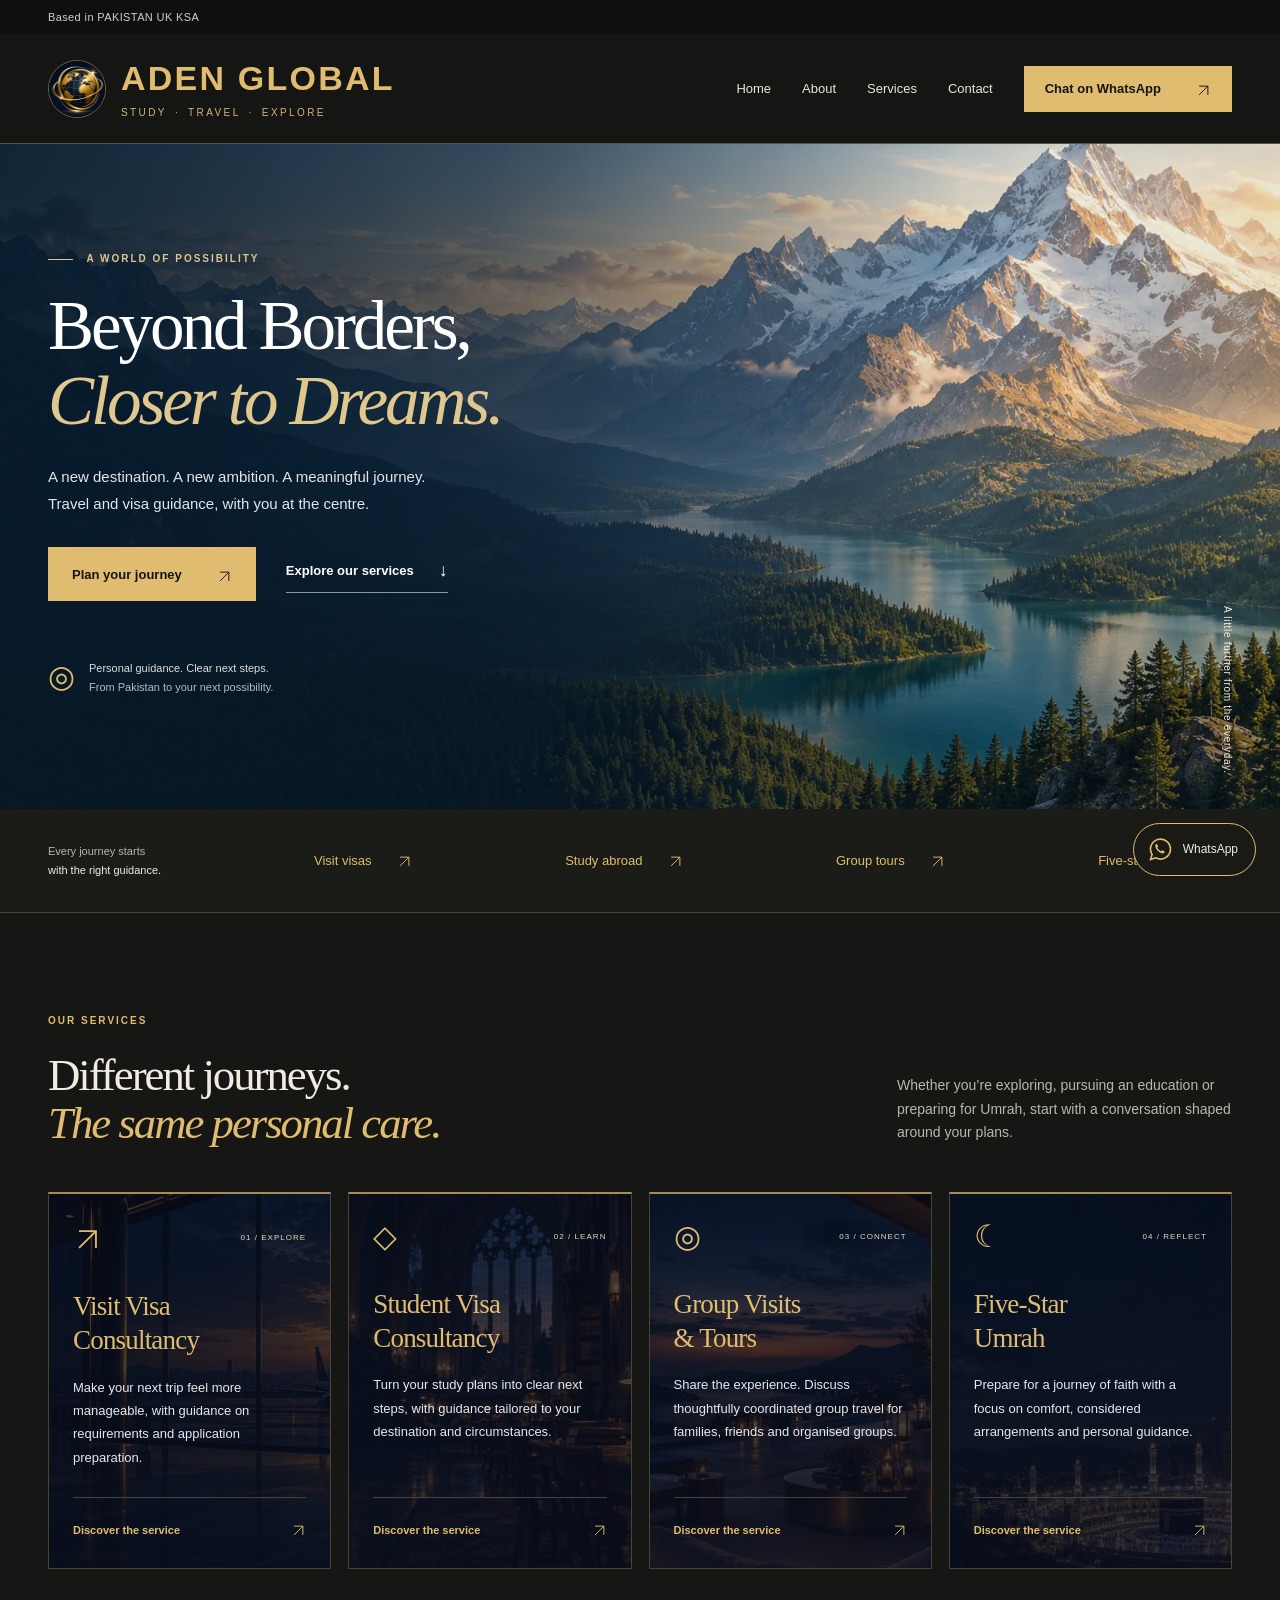
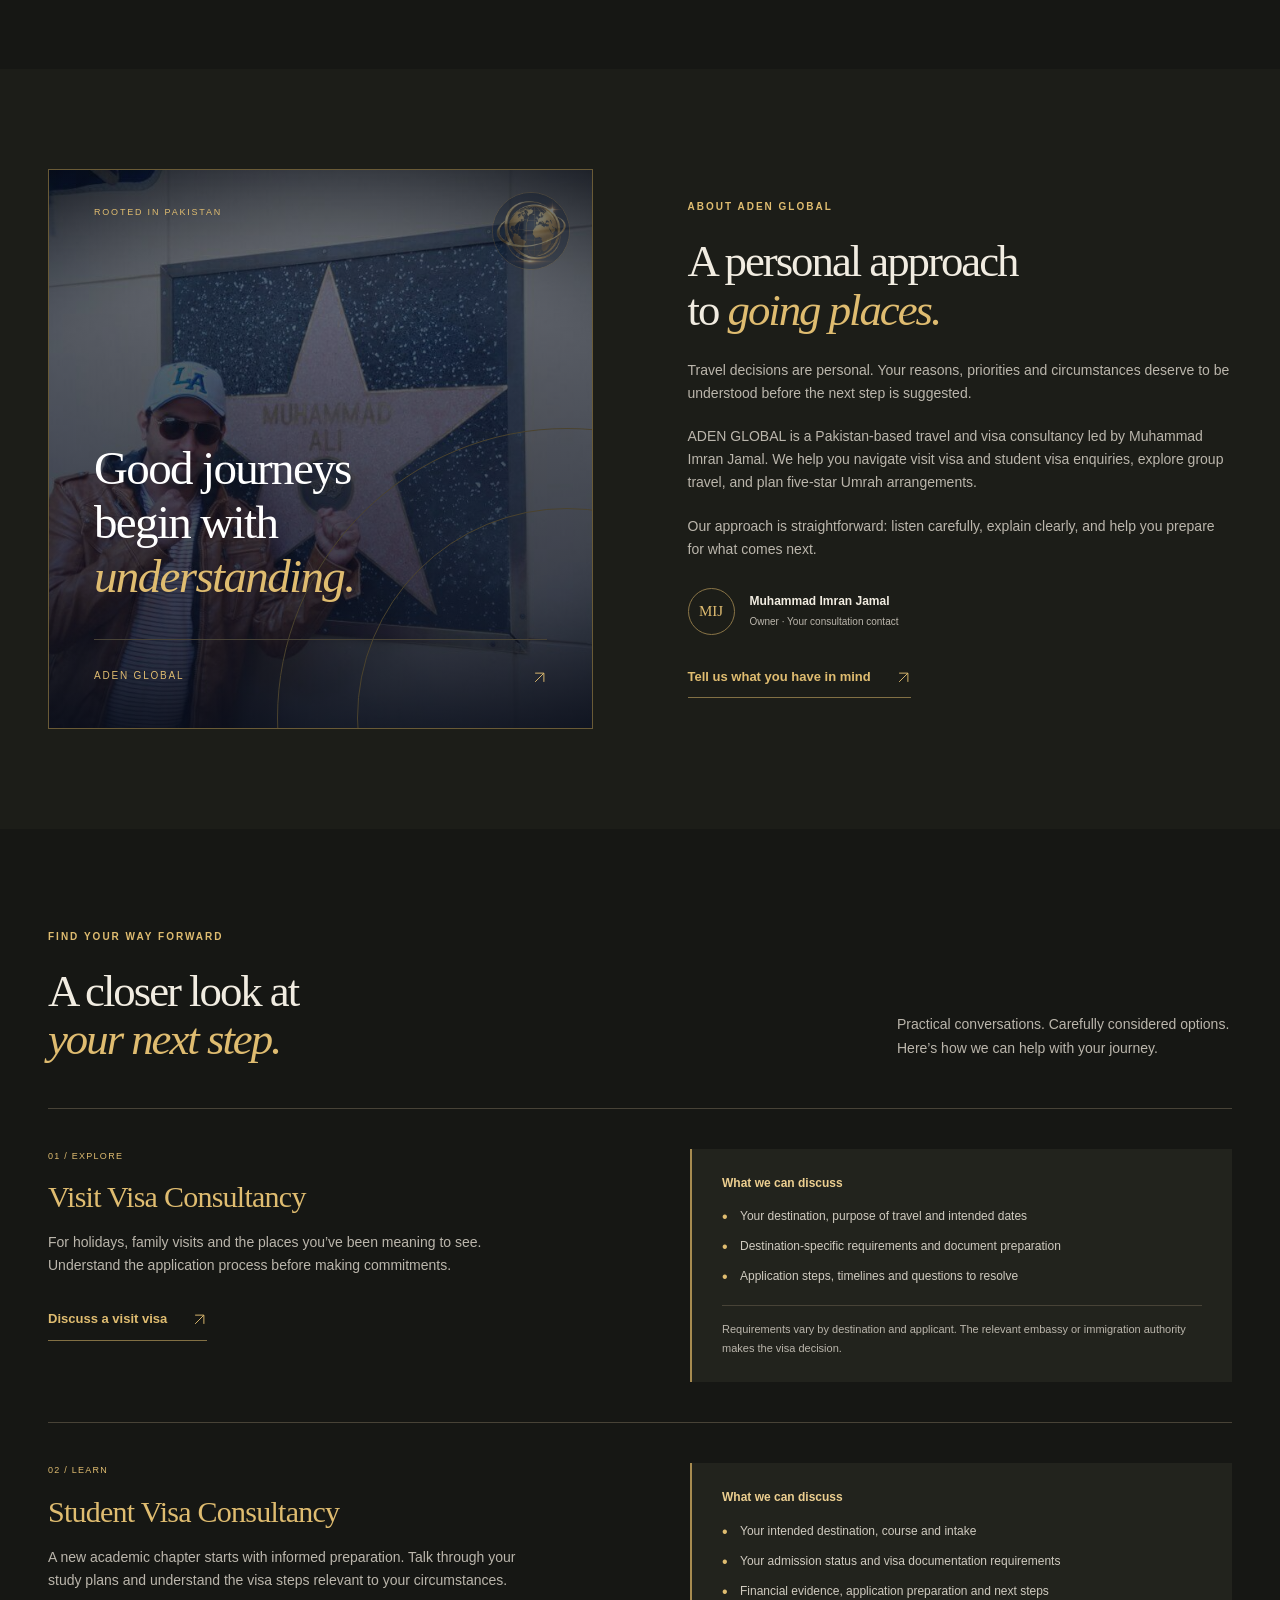
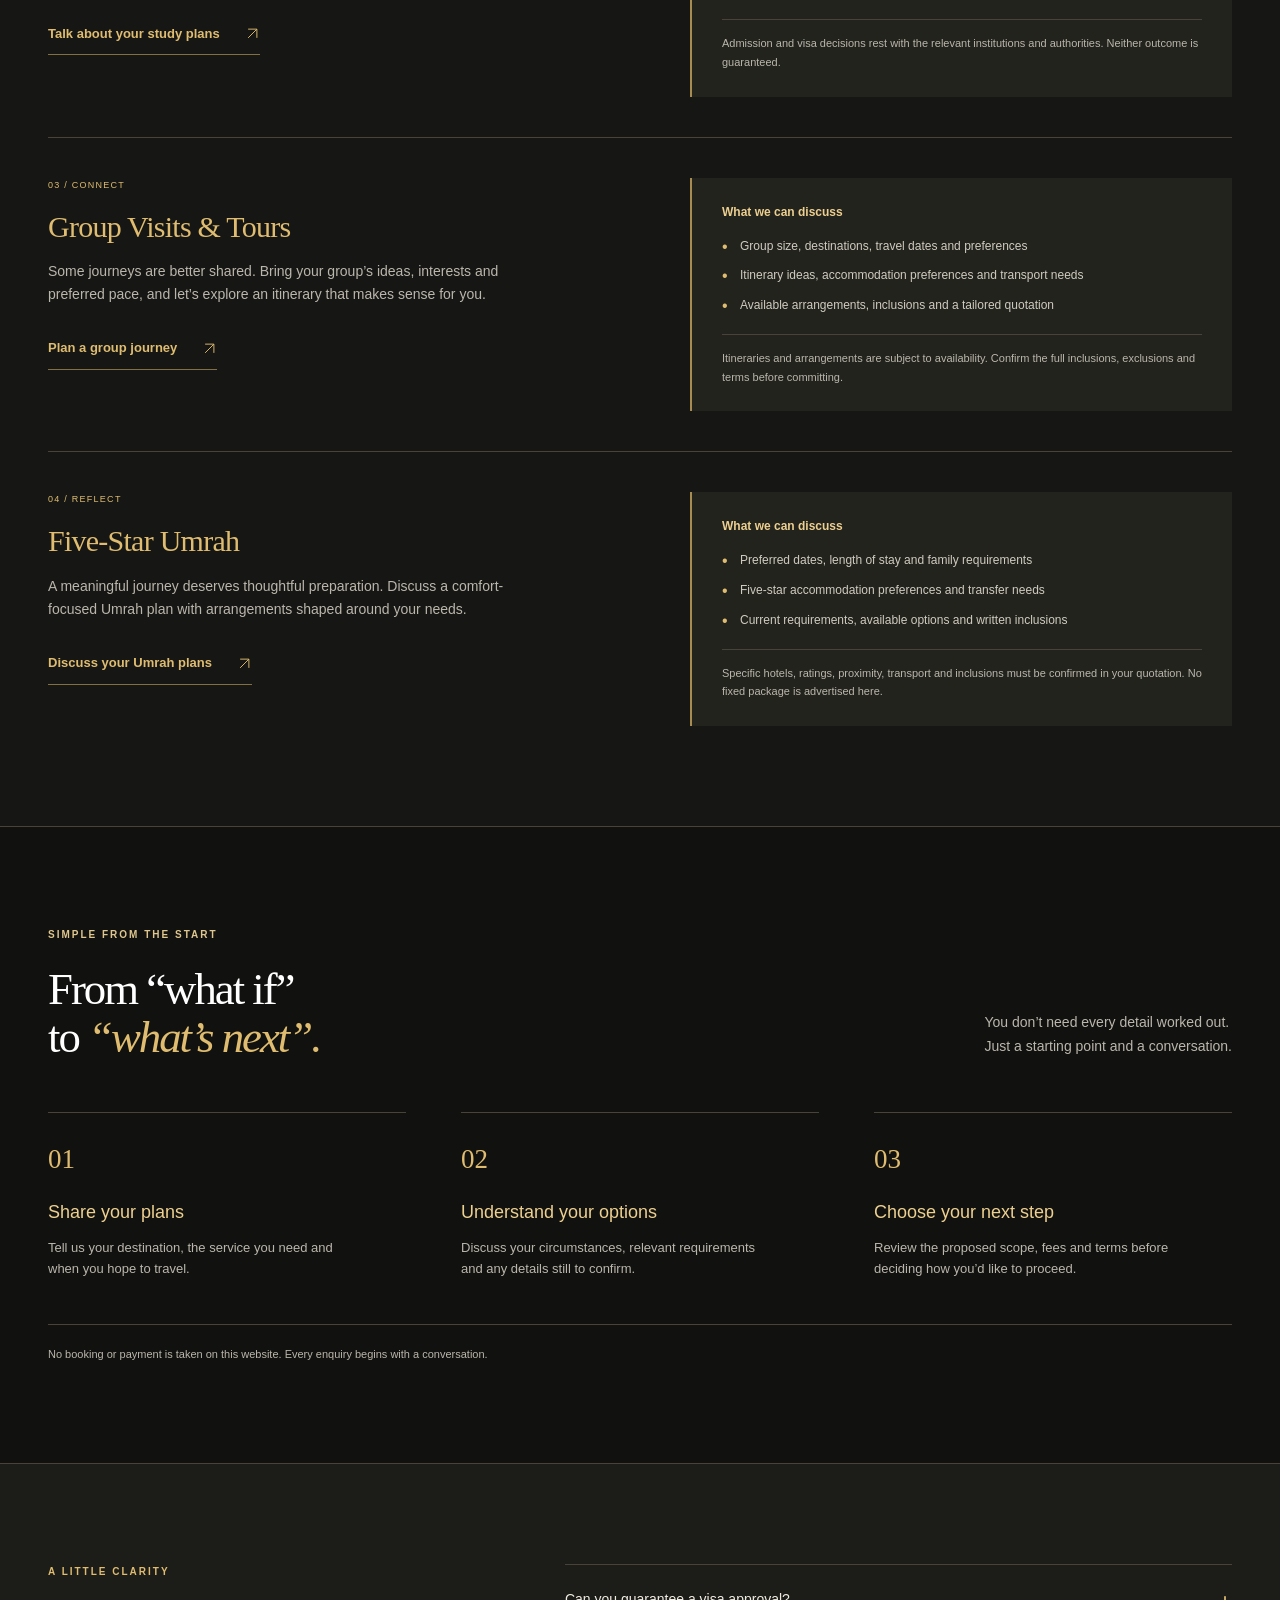
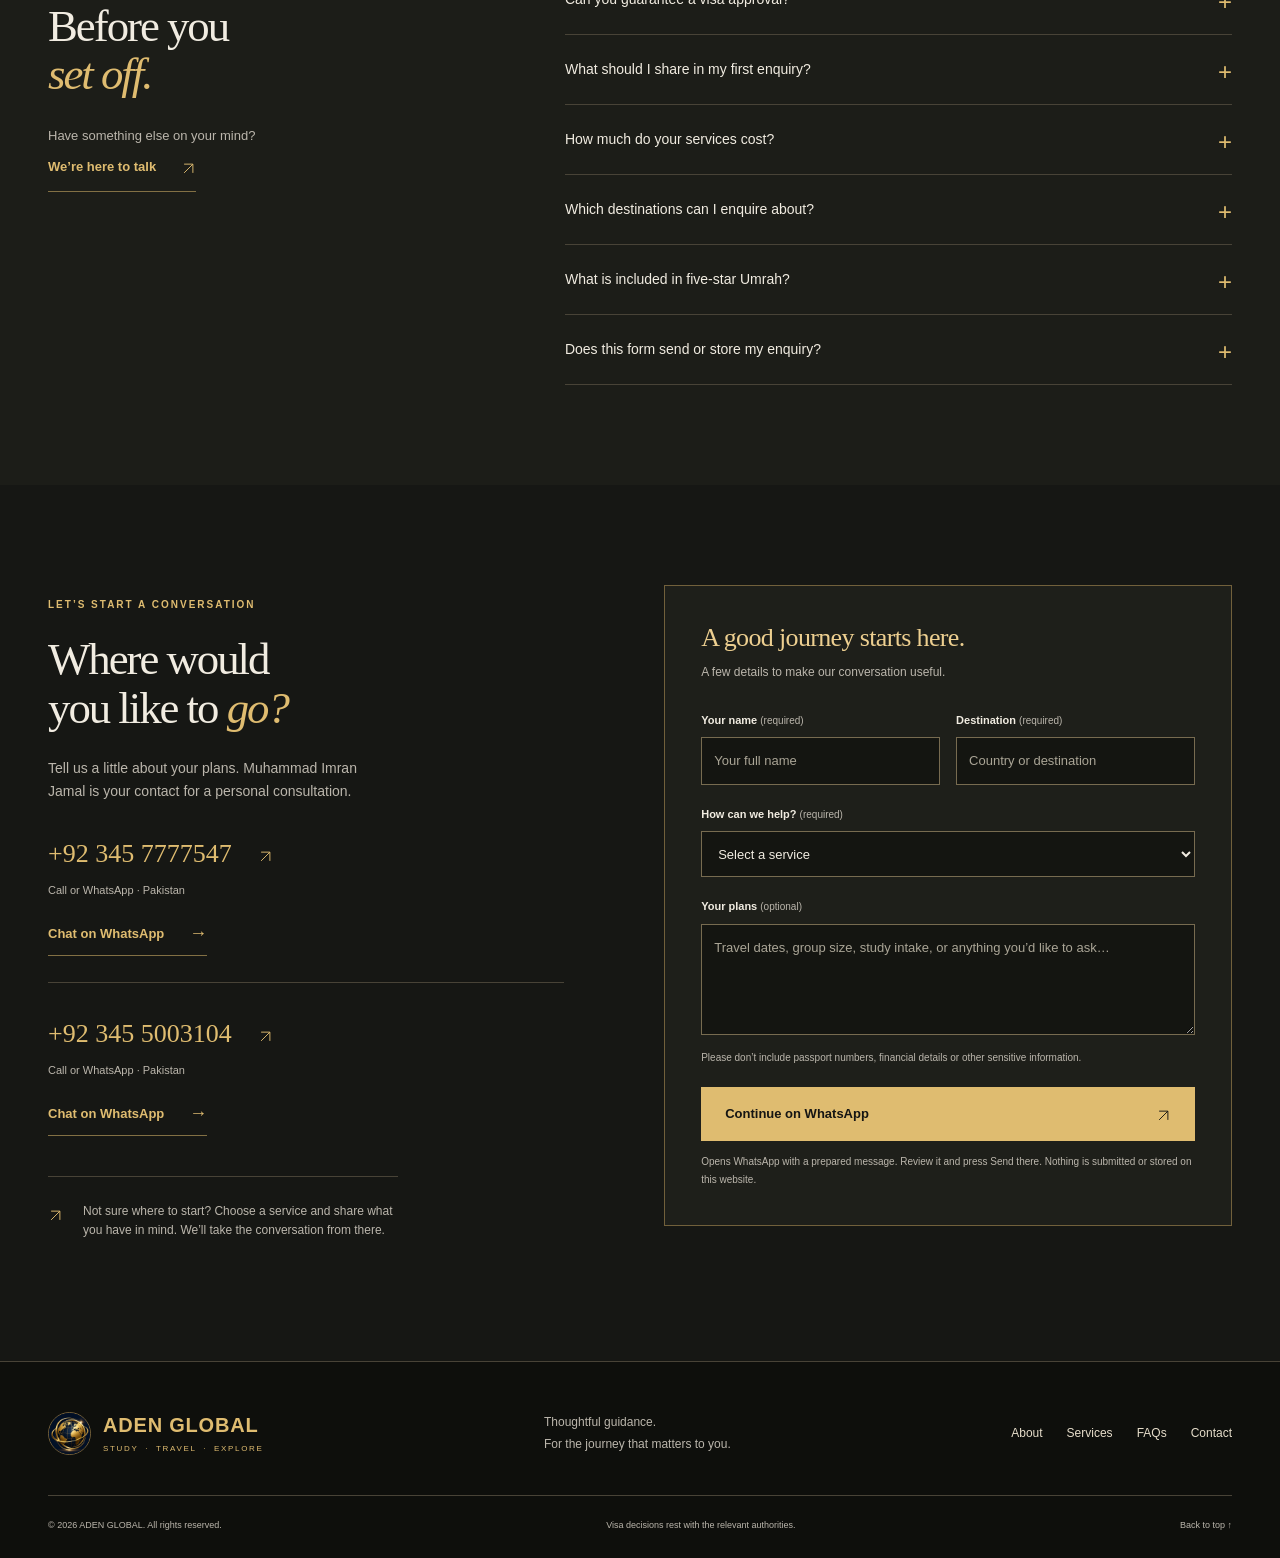
==== commit 16782ab9: "Add supplied About photo and integrate new golden globe logo" ====
--- a/artifacts/adenglobal-preview.html
+++ b/artifacts/adenglobal-preview.html
@@ -103,6 +103,9 @@
 .card-link:hover { color: #f3dca7; }
 .about-section, .faq-section { background: #1c1d18; }
 .about-art {
+  min-height: 560px;
+  justify-content: flex-end;
+  padding-bottom: 110px;
   background-color: #11120f;
   background-size: cover;
   background-position: center;
@@ -166,6 +169,41 @@
 .floating-whatsapp { background: #191a15; color: #f1ece1; border-color: var(--gold); }
 .floating-whatsapp svg { color: var(--gold); }
 .floating-whatsapp:hover { background: #333020; }
+/* Frame the supplied globe in CSS; keep the original logo artwork intact. */
+.brand-emblem {
+  display: inline-block;
+  position: relative;
+  flex-shrink: 0;
+  width: 58px;
+  height: 58px;
+  overflow: hidden;
+  border-radius: 50%;
+  background: #031127;
+  border: 1px solid #756038;
+}
+.header .brand-emblem > img,
+.footer .brand-emblem > img,
+.about-art .brand-emblem > img {
+  position: absolute;
+  width: 227.556%;
+  height: 227.556%;
+  max-width: none;
+  left: -61.111%;
+  top: -27.778%;
+}
+.footer .brand-emblem { width: 43px; height: 43px; }
+.about-art .about-emblem {
+  position: absolute;
+  top: 22px;
+  right: 22px;
+  width: 78px;
+  height: 78px;
+  opacity: .3;
+  z-index: 2;
+}
+@media(max-width:1100px){.header .brand-emblem{width:50px;height:50px}}
+@media(max-width:560px){.header .brand-emblem{width:43px;height:43px}.about-art{min-height:480px;padding-bottom:105px}.about-art p{font-size:36px}.about-art .about-emblem{width:60px;height:60px;top:18px;right:18px}}
+@media(max-width:370px){.header .brand-emblem{width:34px;height:34px}}
 @media(prefers-reduced-motion:reduce){html{scroll-behavior:auto}*,*:before,*:after{transition:none!important;animation:none!important}}
 @media print{.utility,.header,.floating-whatsapp,.hero-actions,.enquiry-form,.footer nav{display:none}.hero{min-height:0;background:white;color:var(--ink)}.hero-image,.hero-caption,.hero:after{display:none}.hero h1 em,.hero-intro,.hero-note,.hero-note strong{color:var(--ink)}.section{padding:25px 0}.container{width:100%}.service-grid{grid-template-columns:repeat(2,1fr)}.about-grid,.contact-grid,.faq-grid{display:block}.about-art{display:none}.process-section{background:white;color:var(--ink)}.process-grid p,.process-section .section-heading>p,.process-footnote{color:var(--ink)}details>p{display:block}.service-detail{break-inside:avoid}.footer{background:white;color:var(--ink);padding:20px 0}}
 </style>
@@ -176,7 +214,7 @@
   <div class="utility"><div class="container"><span>Based in PAKISTAN UK KSA</span></div></div>
   <header class="header">
     <div class="container header-inner">
-      <a class="brand" href="#home" aria-label="ADEN GLOBAL home"><img src="[data-uri]" alt="" width="43" height="43"><span>ADEN GLOBAL<small>STUDY <b>·</b> TRAVEL <b>·</b> EXPLORE</small></span></a>
+      <a class="brand" href="#home" aria-label="ADEN GLOBAL home"><span class="brand-emblem" aria-hidden="true"><img src="[data-uri]" alt="" width="2048" height="2048"></span><span>ADEN GLOBAL<small>STUDY <b>·</b> TRAVEL <b>·</b> EXPLORE</small></span></a>
       <button class="menu-toggle" type="button" aria-expanded="false" aria-controls="navigation" aria-label="Open navigation"><span></span><span></span></button>
       <nav id="navigation" aria-label="Main navigation"><a href="#home">Home</a><a href="#about">About</a><a href="#services">Services</a><a href="#contact">Contact</a><a class="button button-small" href="https://wa.me/923457777547?text=Hello%20ADEN%20GLOBAL%2C%20I%20would%20like%20to%20discuss%20my%20travel%20plans." target="_blank" rel="noopener noreferrer">Chat on WhatsApp <span aria-hidden="true"><svg class="arrow" viewBox="0 0 24 24" fill="none" aria-hidden="true"><path d="M5 19 19 5M5 5h14v14" stroke="currentColor" stroke-width="1.5"/></svg></span></a></nav>
     </div>
@@ -199,7 +237,7 @@
       </div>
     </div></section>
 
-    <section class="section about-section" id="about" aria-labelledby="about-title"><div class="container about-grid"><div class="about-art" style="background-image: url('../assets/about-journey.jpg');"><div class="orbit orbit-one"></div><div class="orbit orbit-two"></div><img src="[data-uri]" width="110" height="110" alt=""><span class="art-top">ROOTED IN PAKISTAN</span><p>Good journeys<br>begin with<br><em>understanding.</em></p><span class="art-bottom">ADEN GLOBAL <span aria-hidden="true"><svg class="arrow" viewBox="0 0 24 24" fill="none" aria-hidden="true"><path d="M5 19 19 5M5 5h14v14" stroke="currentColor" stroke-width="1.5"/></svg></span></span></div><div class="about-copy"><p class="eyebrow">ABOUT ADEN GLOBAL</p><h2 id="about-title">A personal approach<br>to <em>going places.</em></h2><p>Travel decisions are personal. Your reasons, priorities and circumstances deserve to be understood before the next step is suggested.</p><p>ADEN GLOBAL is a Pakistan-based travel and visa consultancy led by Muhammad Imran Jamal. We help you navigate visit visa and student visa enquiries, explore group travel, and plan five-star Umrah arrangements.</p><p>Our approach is straightforward: listen carefully, explain clearly, and help you prepare for what comes next.</p><div class="founder"><span class="founder-monogram" aria-hidden="true">MIJ</span><span><strong>Muhammad Imran Jamal</strong><small>Owner · Your consultation contact</small></span></div><a class="text-link" href="#contact">Tell us what you have in mind <span aria-hidden="true"><svg class="arrow" viewBox="0 0 24 24" fill="none" aria-hidden="true"><path d="M5 19 19 5M5 5h14v14" stroke="currentColor" stroke-width="1.5"/></svg></span></a></div></div></section>
+    <section class="section about-section" id="about" aria-labelledby="about-title"><div class="container about-grid"><div class="about-art" style="background-image: url('[data-uri]');"><div class="orbit orbit-one"></div><div class="orbit orbit-two"></div><span class="about-emblem brand-emblem" aria-hidden="true"><img src="[data-uri]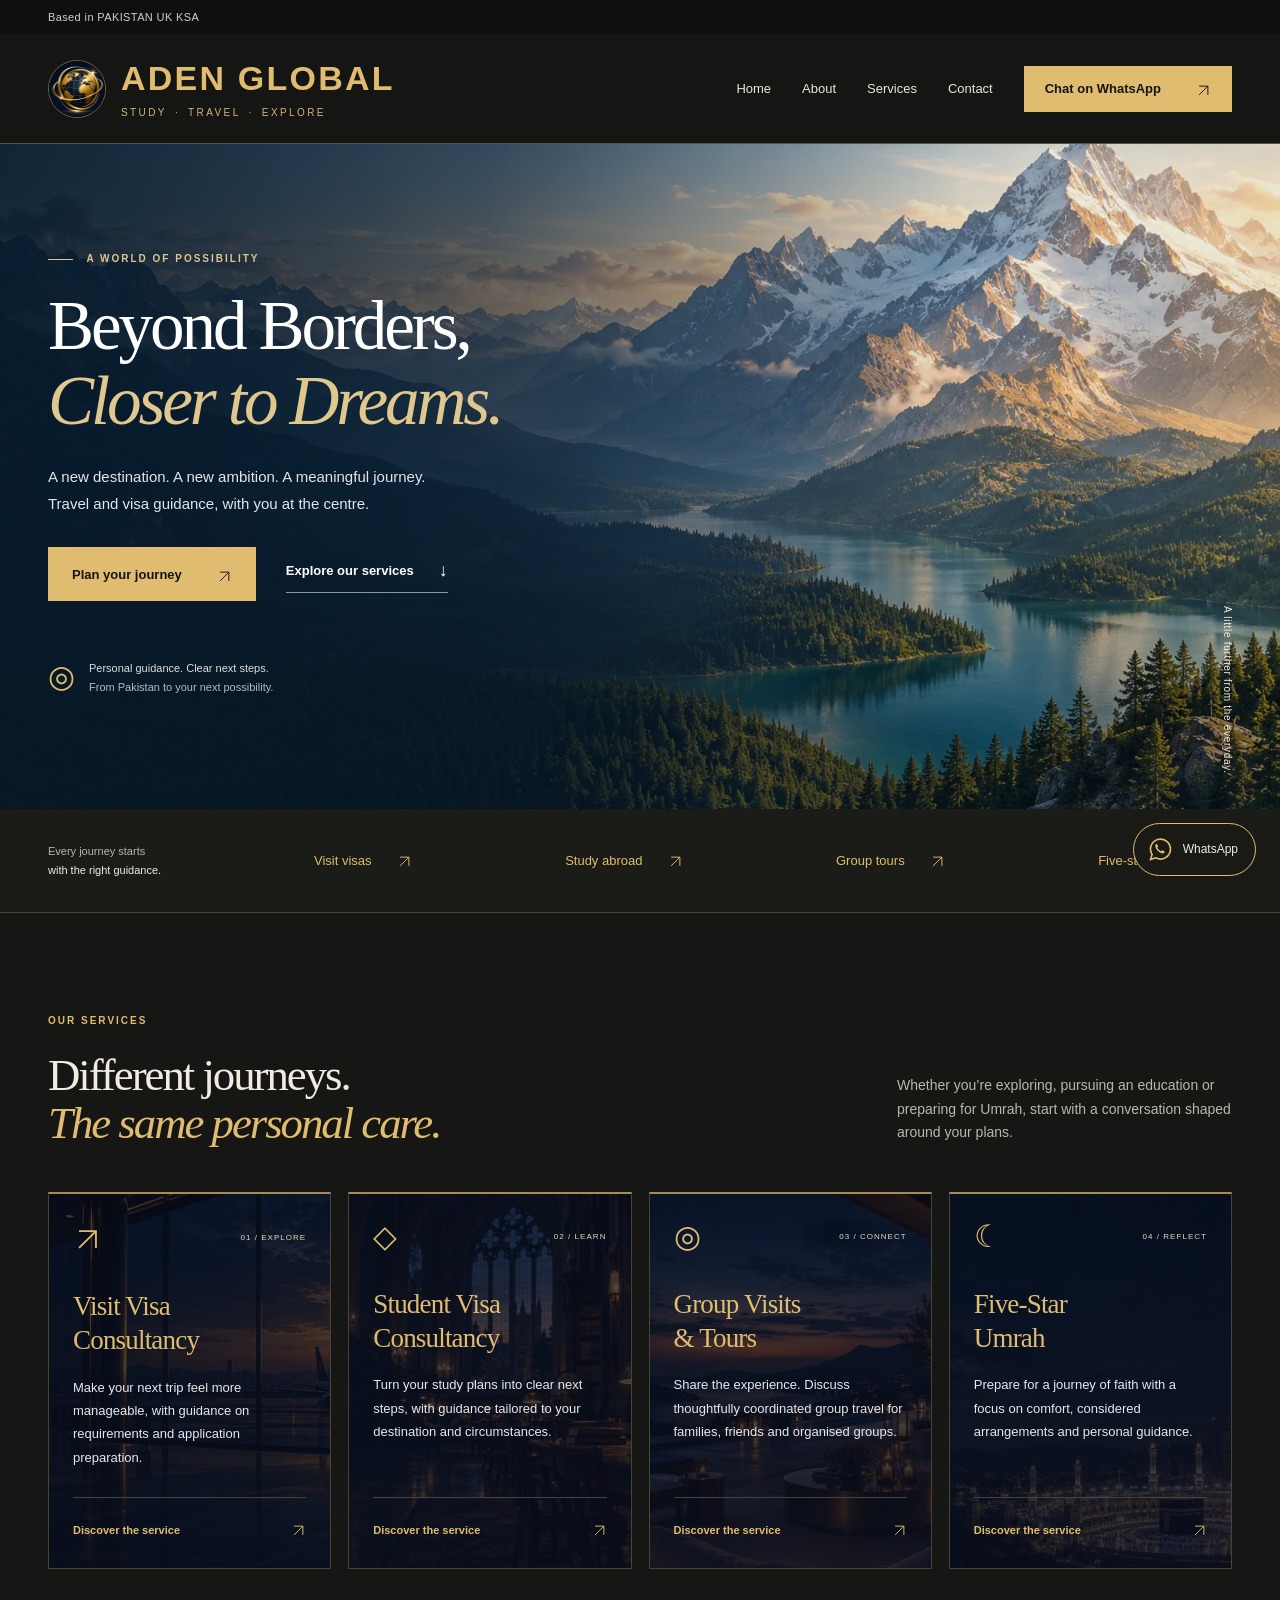
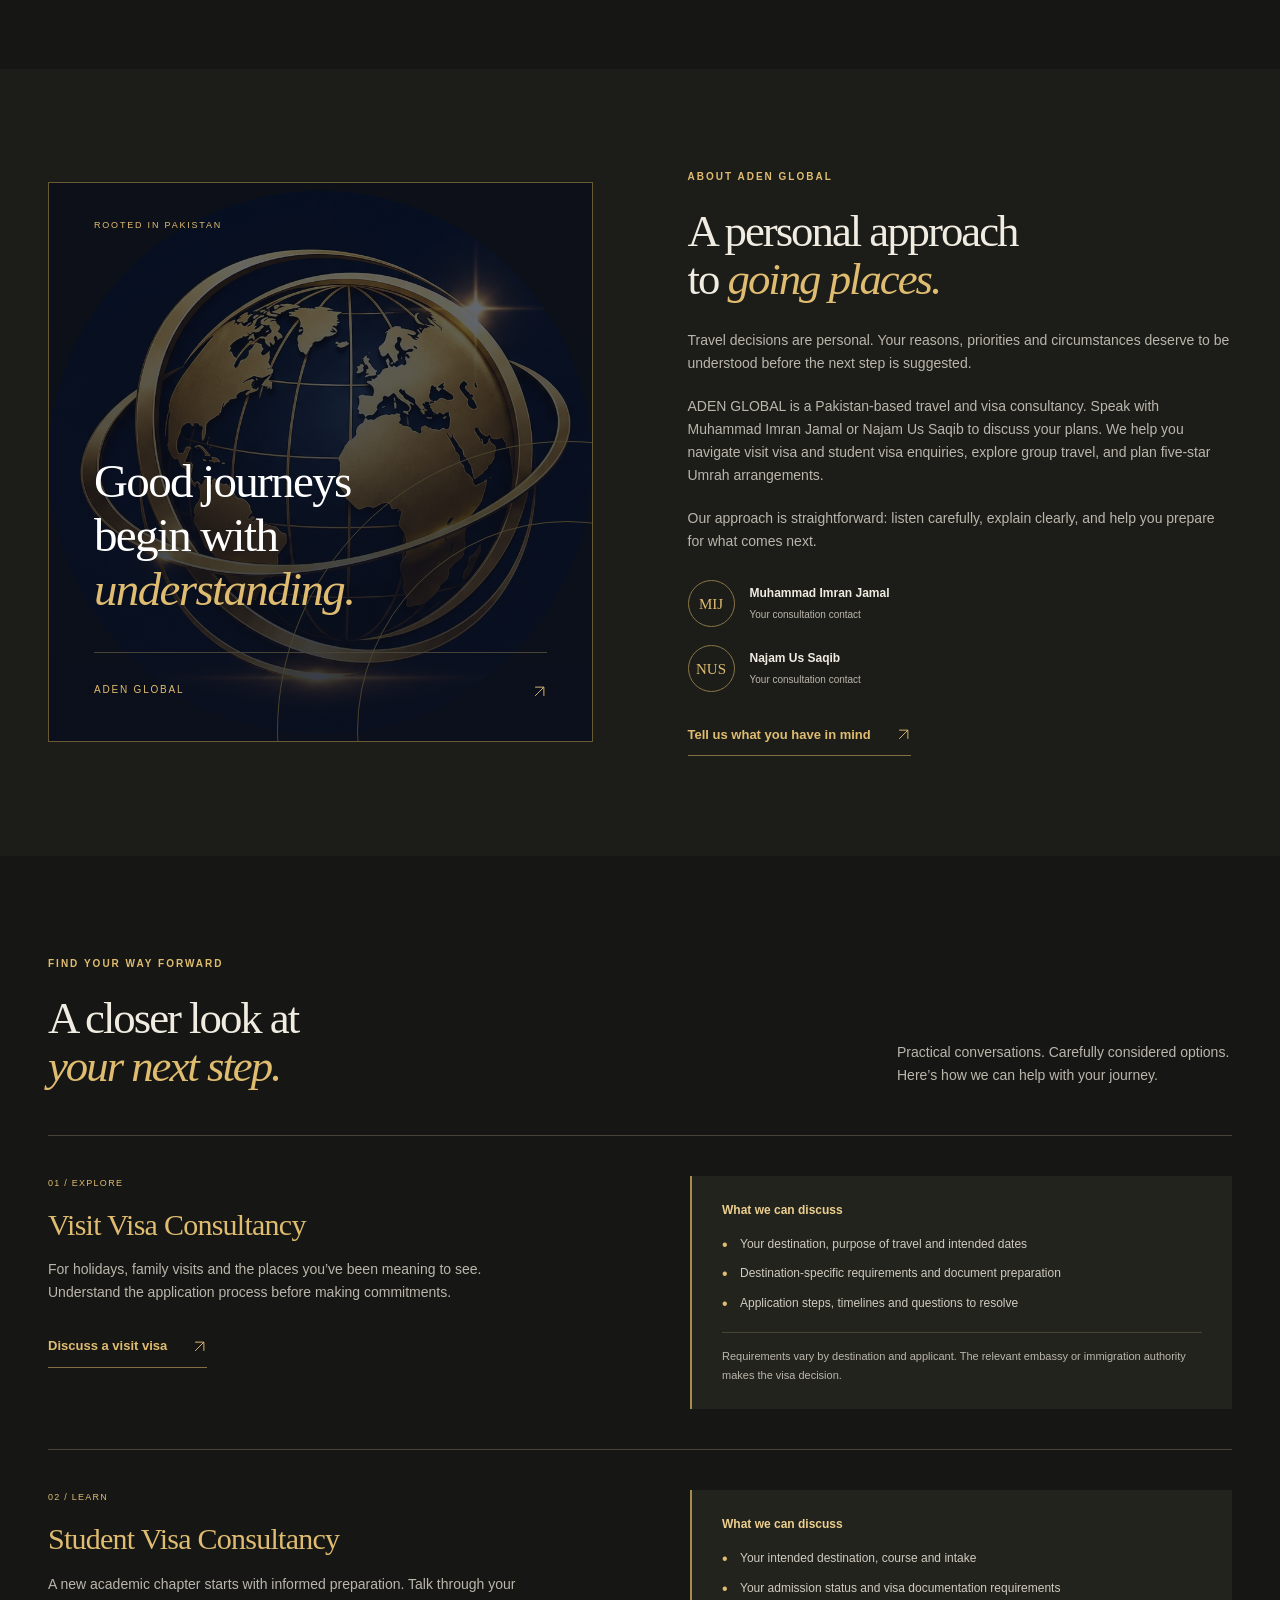
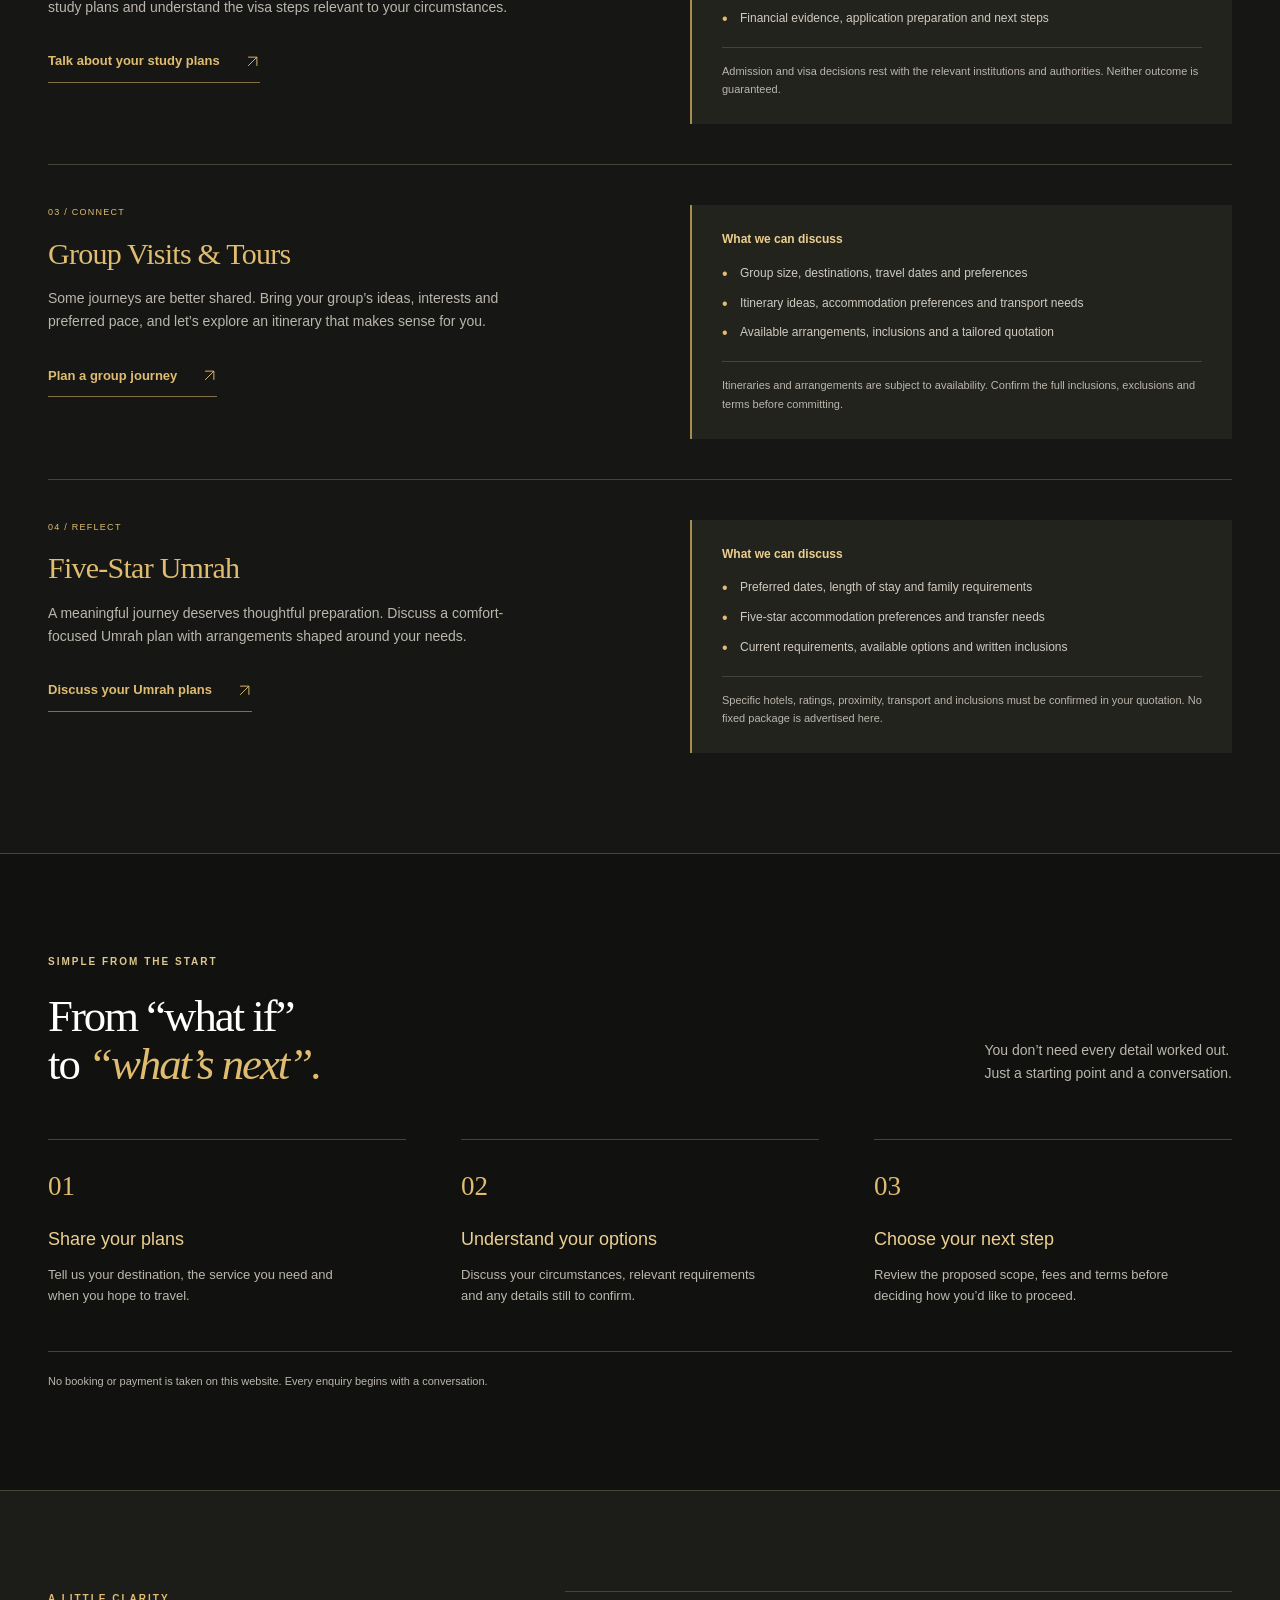
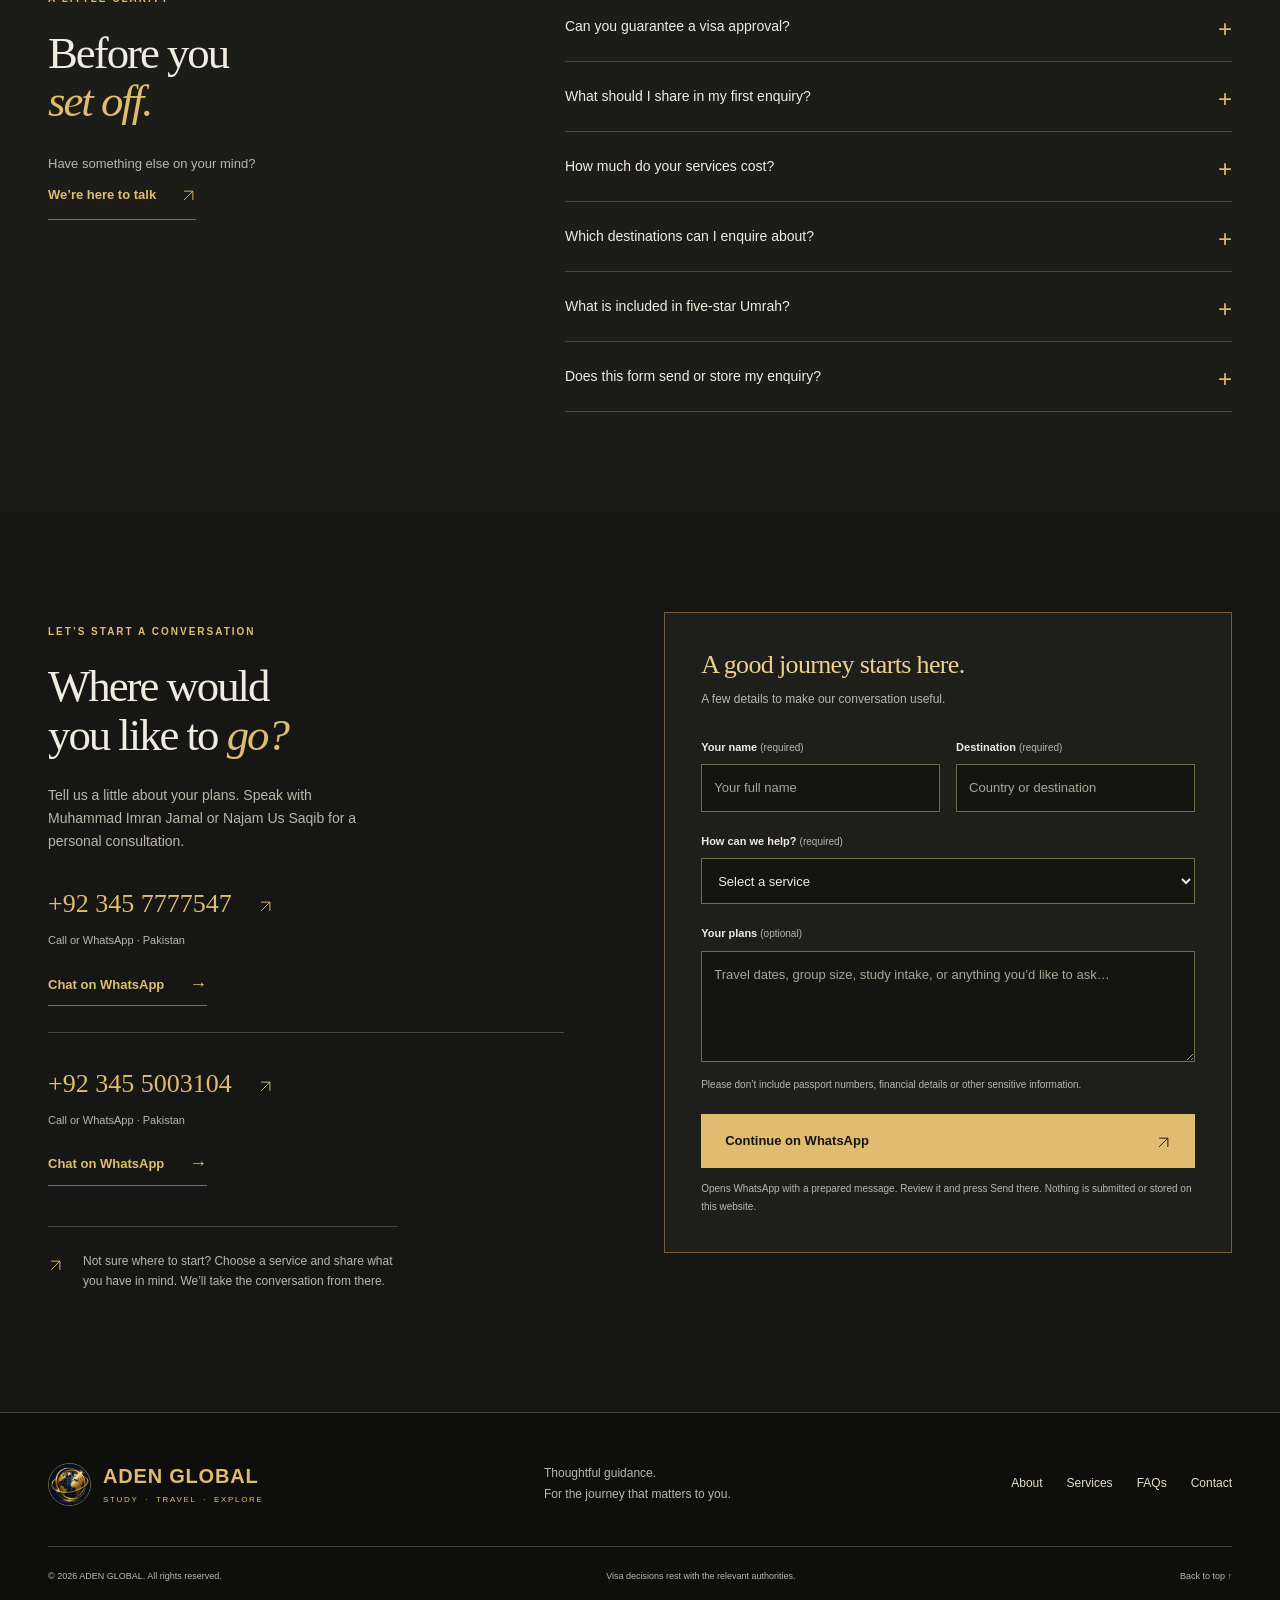
==== commit fc24dee6: "Add NUS consultation contact and use logo in About panel" ====
--- a/artifacts/adenglobal-preview.html
+++ b/artifacts/adenglobal-preview.html
@@ -7,7 +7,7 @@
   <title>ADEN GLOBAL | Travel & Visa Consultancy in Pakistan</title>
   <meta name="description" content="Plan your next journey with ADEN GLOBAL. Pakistan-based consultancy for visit visas, student visas, group tours and five-star Umrah. Enquire on WhatsApp.">
   <meta property="og:title" content="ADEN GLOBAL | Beyond Borders, Closer to Dreams.">
-  <meta property="og:description" content="Thoughtful guidance for travel, study and Umrah. Speak with Muhammad Imran Jamal about your plans.">
+  <meta property="og:description" content="Thoughtful guidance for travel, study and Umrah. Speak with Muhammad Imran Jamal or Najam Us Saqib about your plans.">
   <meta property="og:type" content="website">
   <link rel="icon" type="image/svg+xml" href="[data-uri]">
   <style>/* Brand palette and spacing: edit here to adjust the whole site. */
@@ -127,6 +127,9 @@
 .art-bottom { border-color: var(--line); }
 .orbit { border-color: #4b432e; }
 .founder-monogram { color: var(--gold); border-color: #8a7547; }
+.founder-monogram { flex-shrink: 0; }
+.consultation-team { display: grid; gap: 18px; margin: 27px 0; }
+.consultation-team .founder { margin: 0; }
 .founder small { color: var(--muted); }
 .service-detail h3 { color: var(--gold); }
 .detail-support { background: var(--surface); border-left: 2px solid #a78b50; }
@@ -194,15 +197,19 @@
 .footer .brand-emblem { width: 43px; height: 43px; }
 .about-art .about-emblem {
   position: absolute;
-  top: 22px;
-  right: 22px;
-  width: 78px;
-  height: 78px;
-  opacity: .3;
-  z-index: 2;
+  top: 50%;
+  left: 50%;
+  right: auto;
+  width: 100%;
+  height: auto;
+  aspect-ratio: 1;
+  border: 0;
+  transform: translate(-50%, -50%);
+  opacity: 1;
+  z-index: -2;
 }
 @media(max-width:1100px){.header .brand-emblem{width:50px;height:50px}}
-@media(max-width:560px){.header .brand-emblem{width:43px;height:43px}.about-art{min-height:480px;padding-bottom:105px}.about-art p{font-size:36px}.about-art .about-emblem{width:60px;height:60px;top:18px;right:18px}}
+@media(max-width:560px){.header .brand-emblem{width:43px;height:43px}.about-art{min-height:480px;padding-bottom:105px}.about-art p{font-size:36px}}
 @media(max-width:370px){.header .brand-emblem{width:34px;height:34px}}
 @media(prefers-reduced-motion:reduce){html{scroll-behavior:auto}*,*:before,*:after{transition:none!important;animation:none!important}}
 @media print{.utility,.header,.floating-whatsapp,.hero-actions,.enquiry-form,.footer nav{display:none}.hero{min-height:0;background:white;color:var(--ink)}.hero-image,.hero-caption,.hero:after{display:none}.hero h1 em,.hero-intro,.hero-note,.hero-note strong{color:var(--ink)}.section{padding:25px 0}.container{width:100%}.service-grid{grid-template-columns:repeat(2,1fr)}.about-grid,.contact-grid,.faq-grid{display:block}.about-art{display:none}.process-section{background:white;color:var(--ink)}.process-grid p,.process-section .section-heading>p,.process-footnote{color:var(--ink)}details>p{display:block}.service-detail{break-inside:avoid}.footer{background:white;color:var(--ink);padding:20px 0}}
@@ -237,7 +244,7 @@
       </div>
     </div></section>
 
-    <section class="section about-section" id="about" aria-labelledby="about-title"><div class="container about-grid"><div class="about-art" style="background-image: url('[data-uri]');"><div class="orbit orbit-one"></div><div class="orbit orbit-two"></div><span class="about-emblem brand-emblem" aria-hidden="true"><img src="[data-uri]" alt="" width="2048" height="2048"></span><span class="art-top">ROOTED IN PAKISTAN</span><p>Good journeys<br>begin with<br><em>understanding.</em></p><span class="art-bottom">ADEN GLOBAL <span aria-hidden="true"><svg class="arrow" viewBox="0 0 24 24" fill="none" aria-hidden="true"><path d="M5 19 19 5M5 5h14v14" stroke="currentColor" stroke-width="1.5"/></svg></span></span></div><div class="about-copy"><p class="eyebrow">ABOUT ADEN GLOBAL</p><h2 id="about-title">A personal approach<br>to <em>going places.</em></h2><p>Travel decisions are personal. Your reasons, priorities and circumstances deserve to be understood before the next step is suggested.</p><p>ADEN GLOBAL is a Pakistan-based travel and visa consultancy led by Muhammad Imran Jamal. We help you navigate visit visa and student visa enquiries, explore group travel, and plan five-star Umrah arrangements.</p><p>Our approach is straightforward: listen carefully, explain clearly, and help you prepare for what comes next.</p><div class="founder"><span class="founder-monogram" aria-hidden="true">MIJ</span><span><strong>Muhammad Imran Jamal</strong><small>Owner · Your consultation contact</small></span></div><a class="text-link" href="#contact">Tell us what you have in mind <span aria-hidden="true"><svg class="arrow" viewBox="0 0 24 24" fill="none" aria-hidden="true"><path d="M5 19 19 5M5 5h14v14" stroke="currentColor" stroke-width="1.5"/></svg></span></a></div></div></section>
+    <section class="section about-section" id="about" aria-labelledby="about-title"><div class="container about-grid"><div class="about-art"><div class="orbit orbit-one"></div><div class="orbit orbit-two"></div><span class="about-emblem brand-emblem" aria-hidden="true"><img src="[data-uri]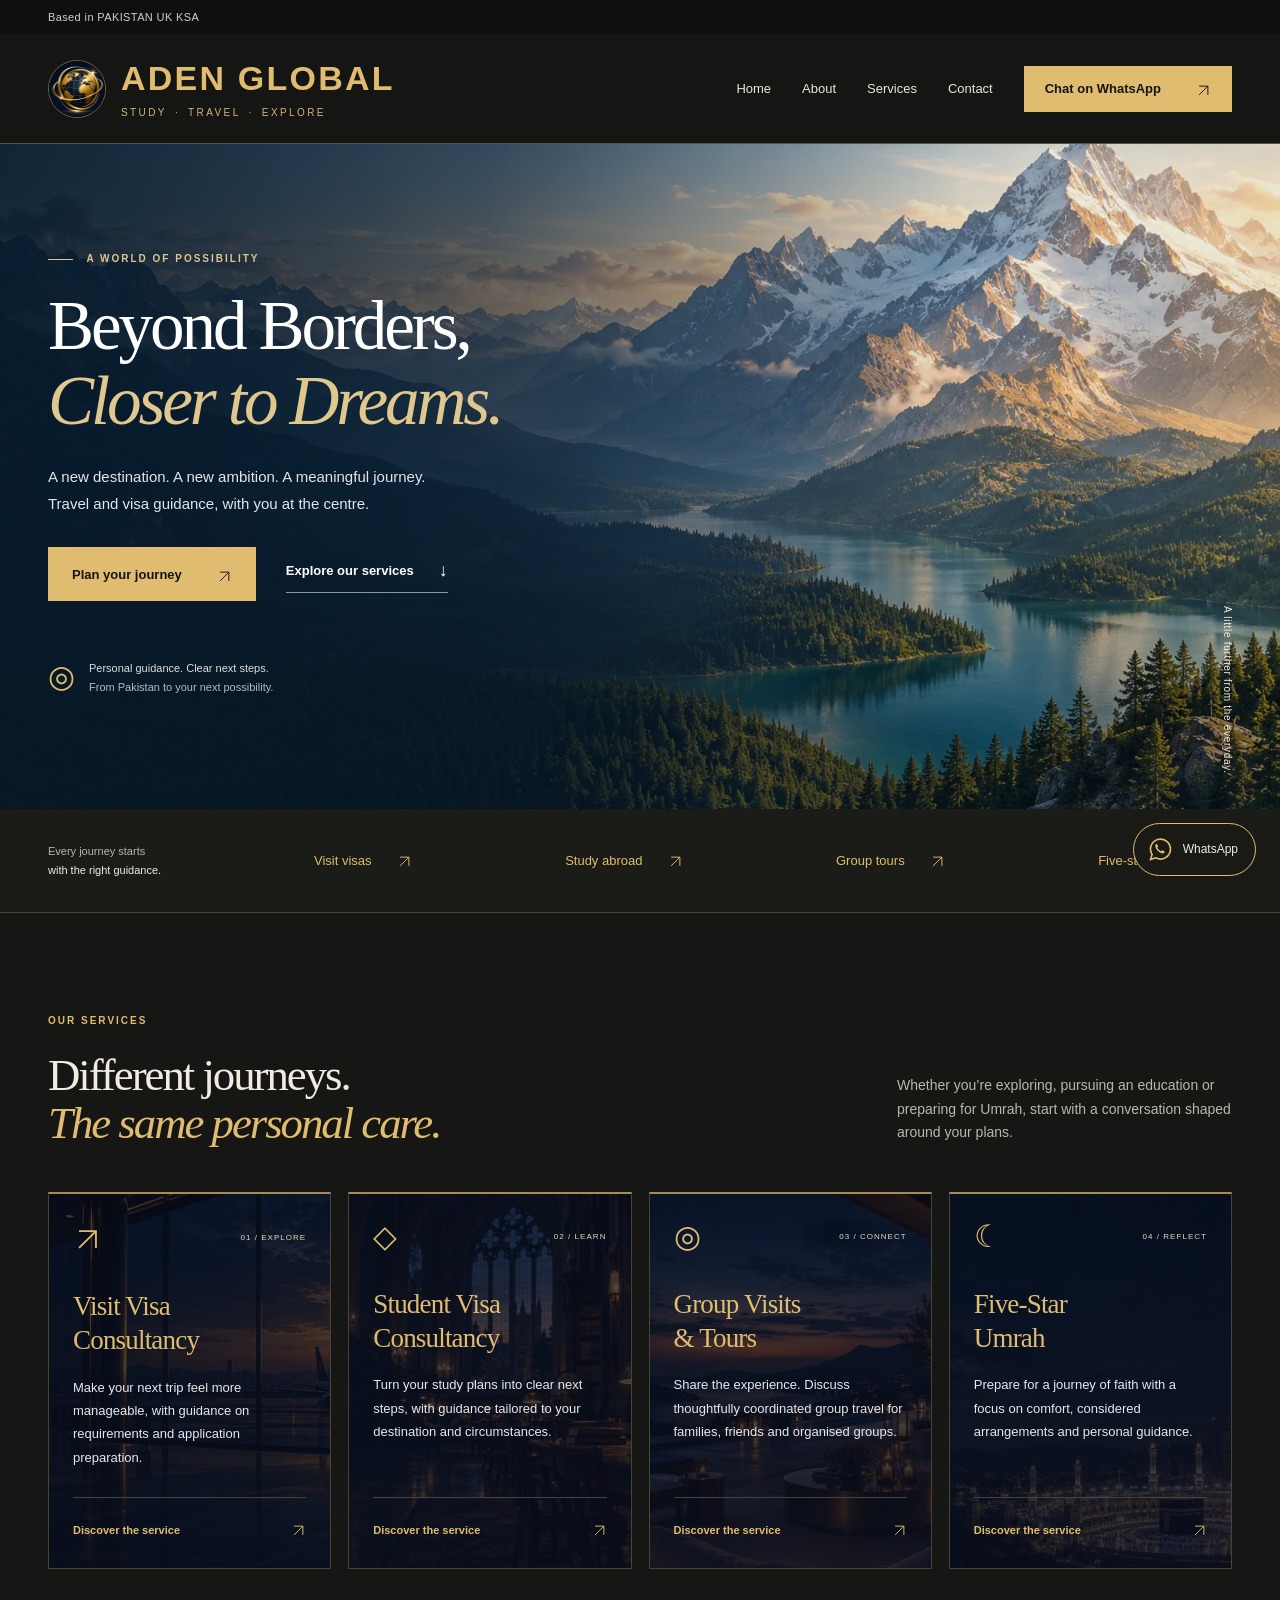
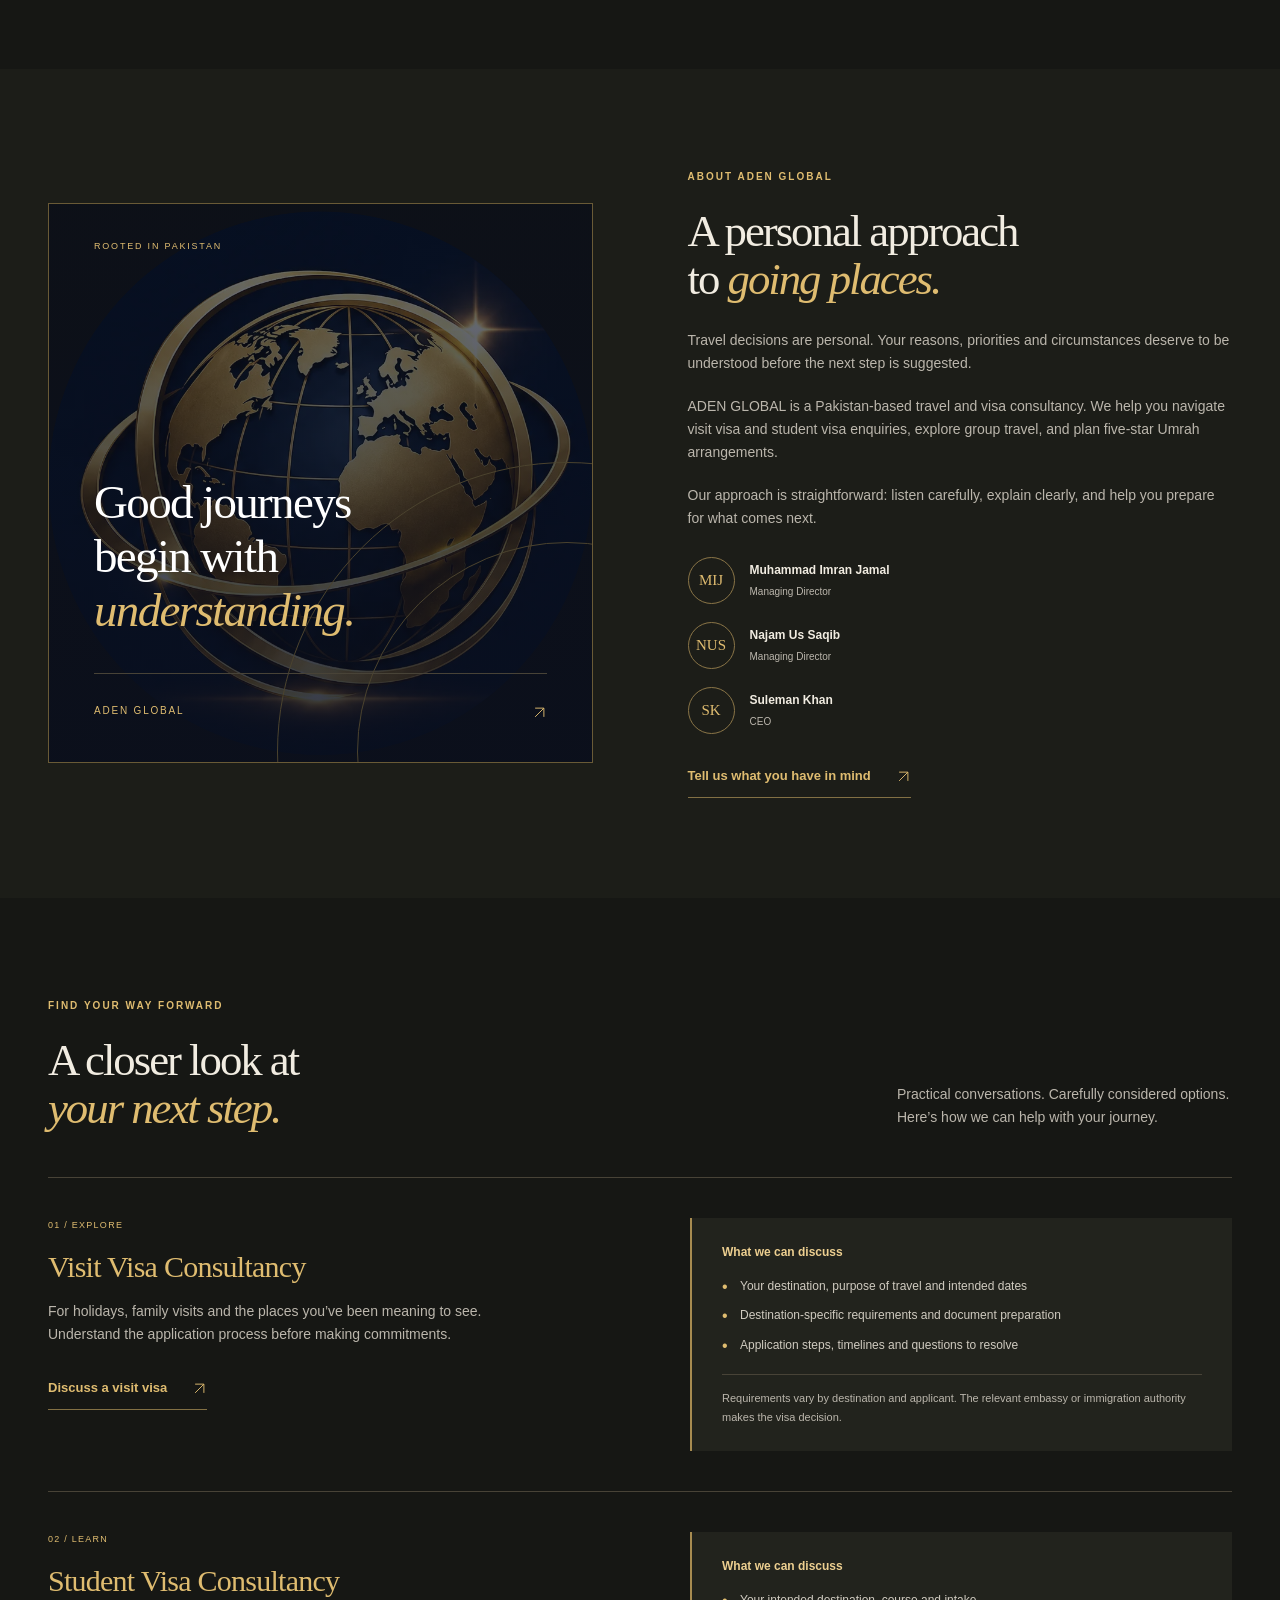
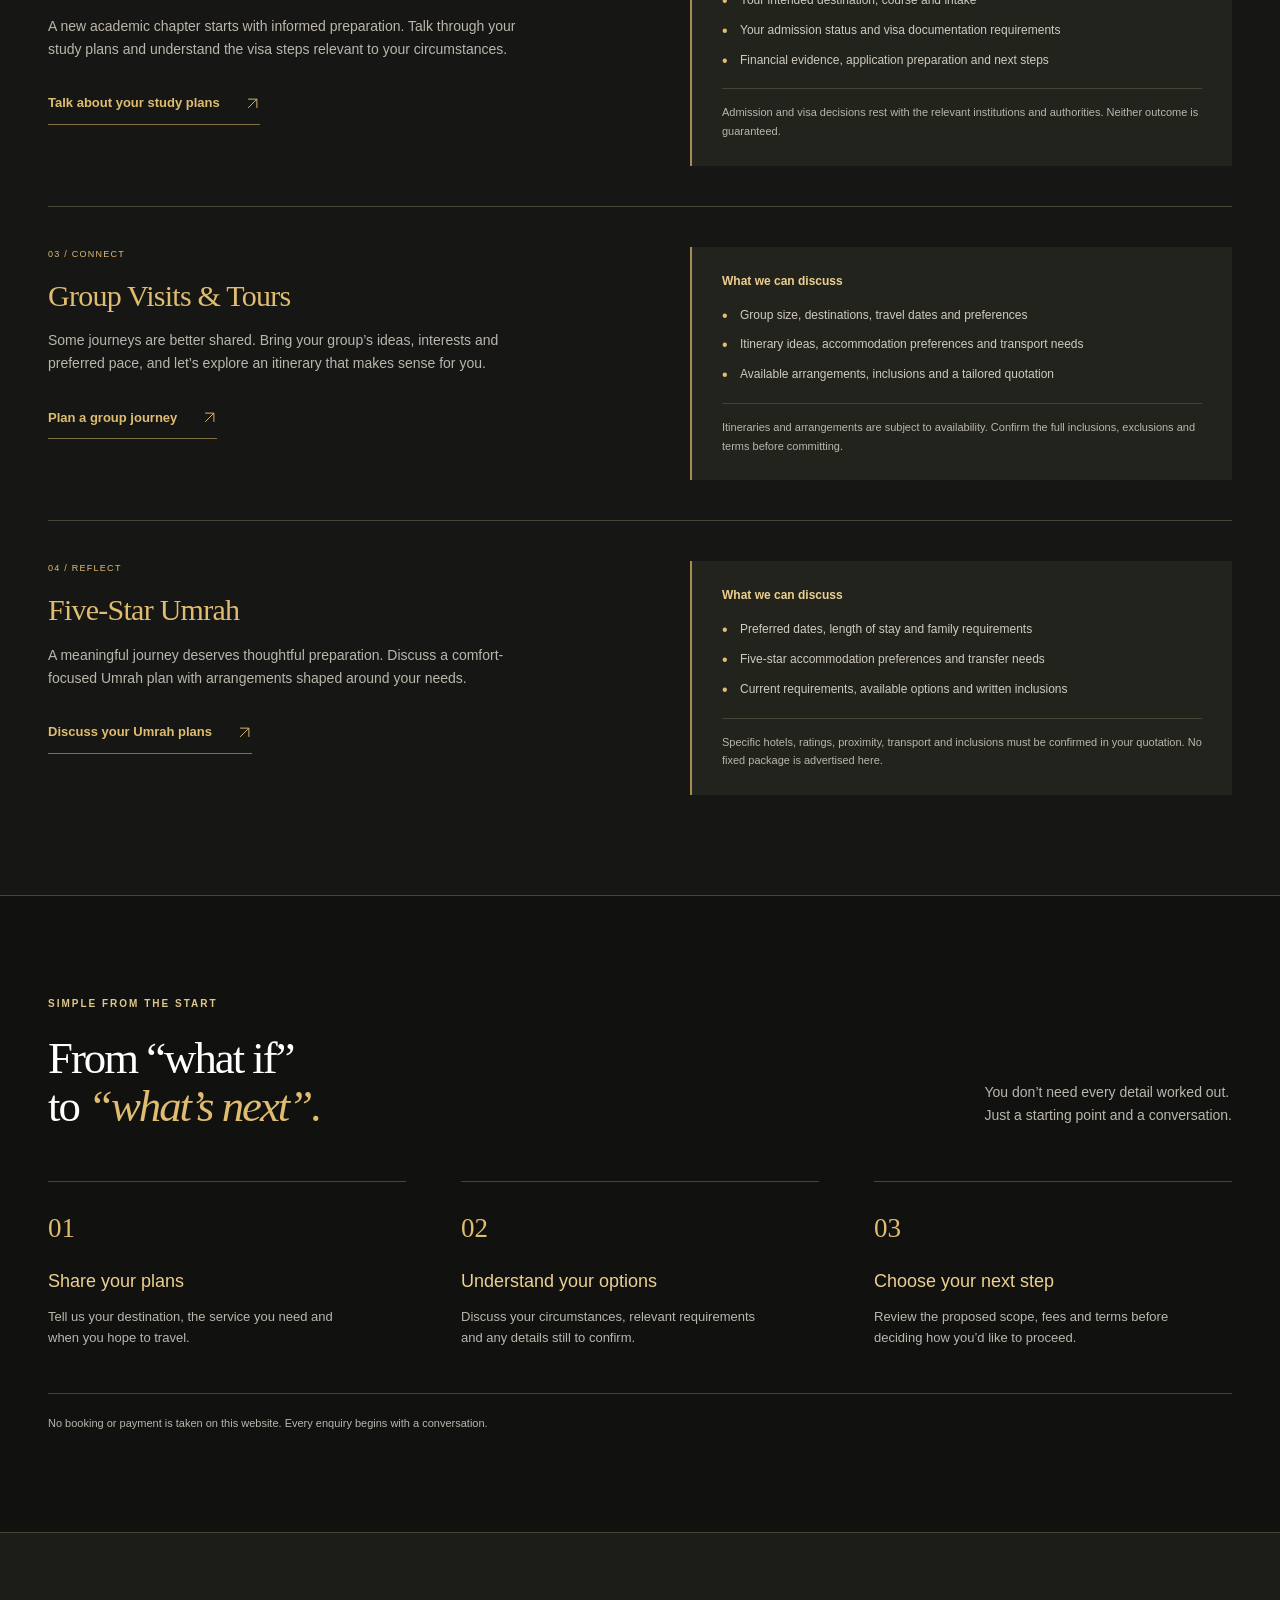
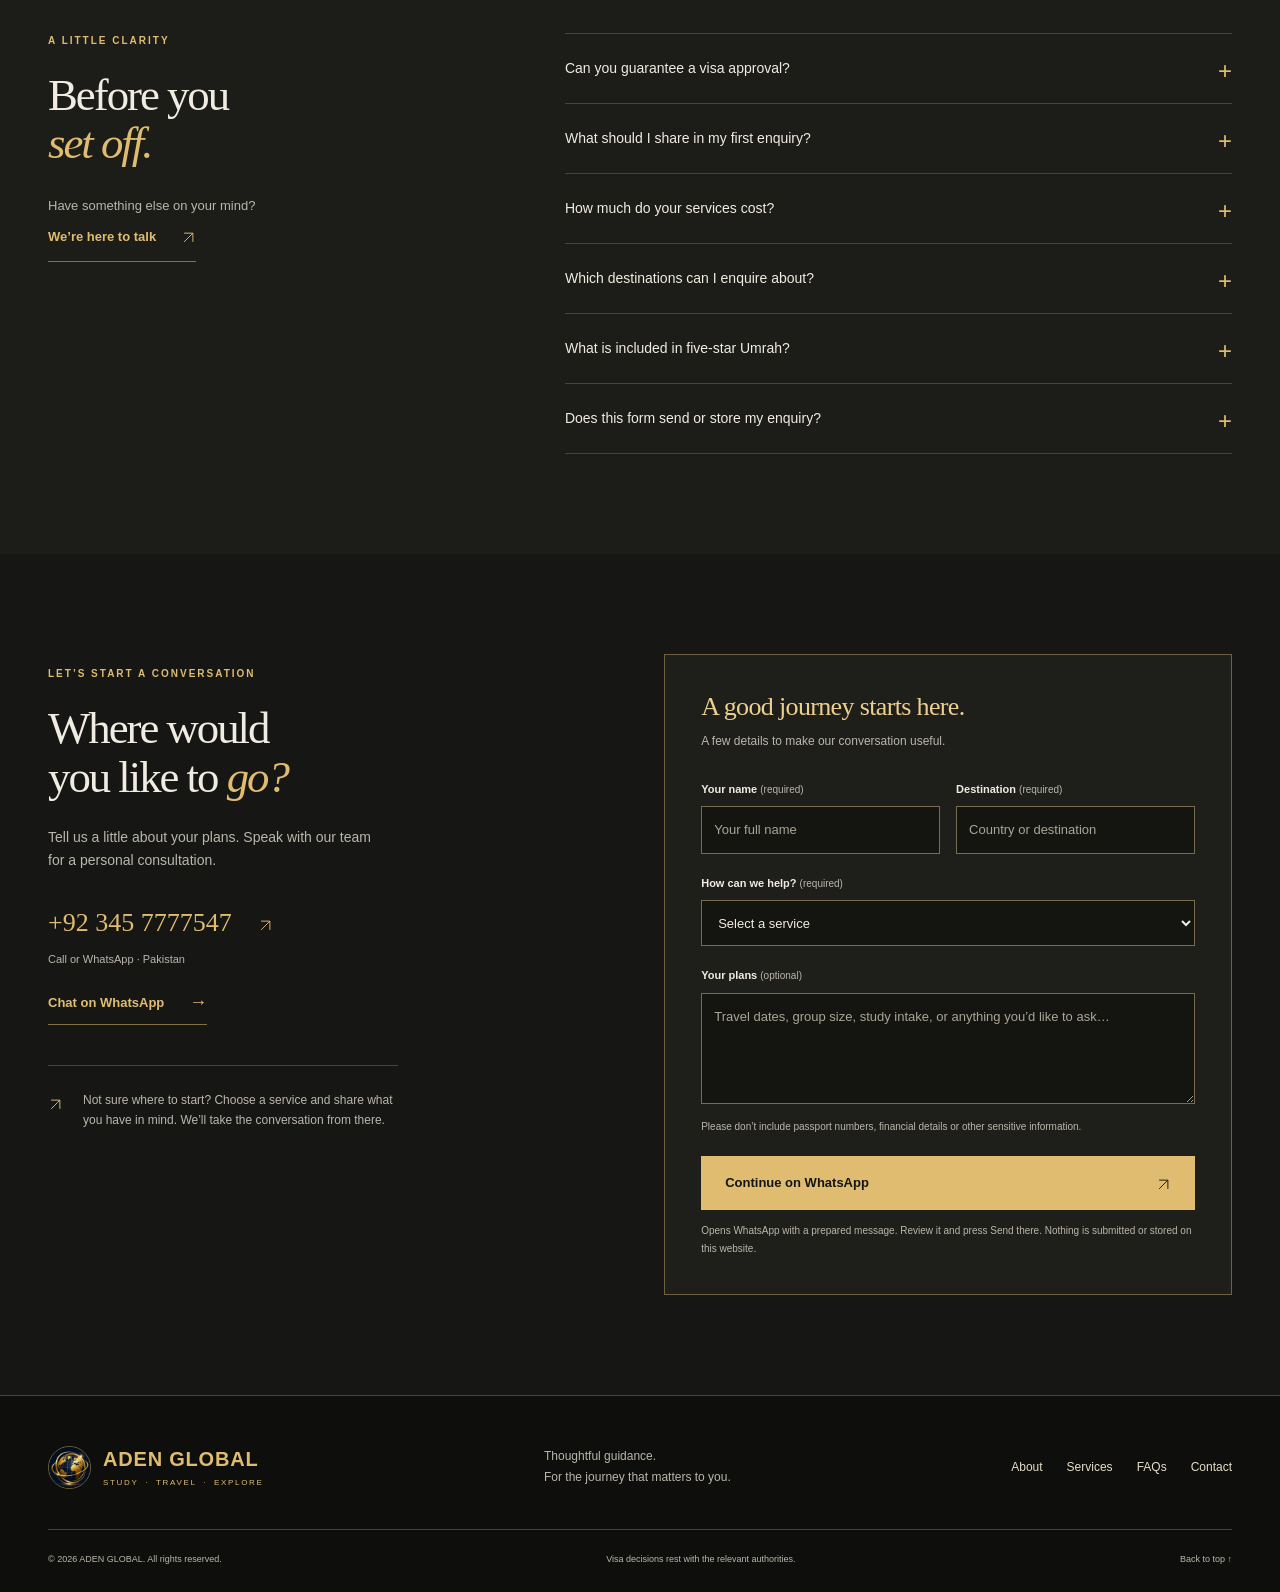
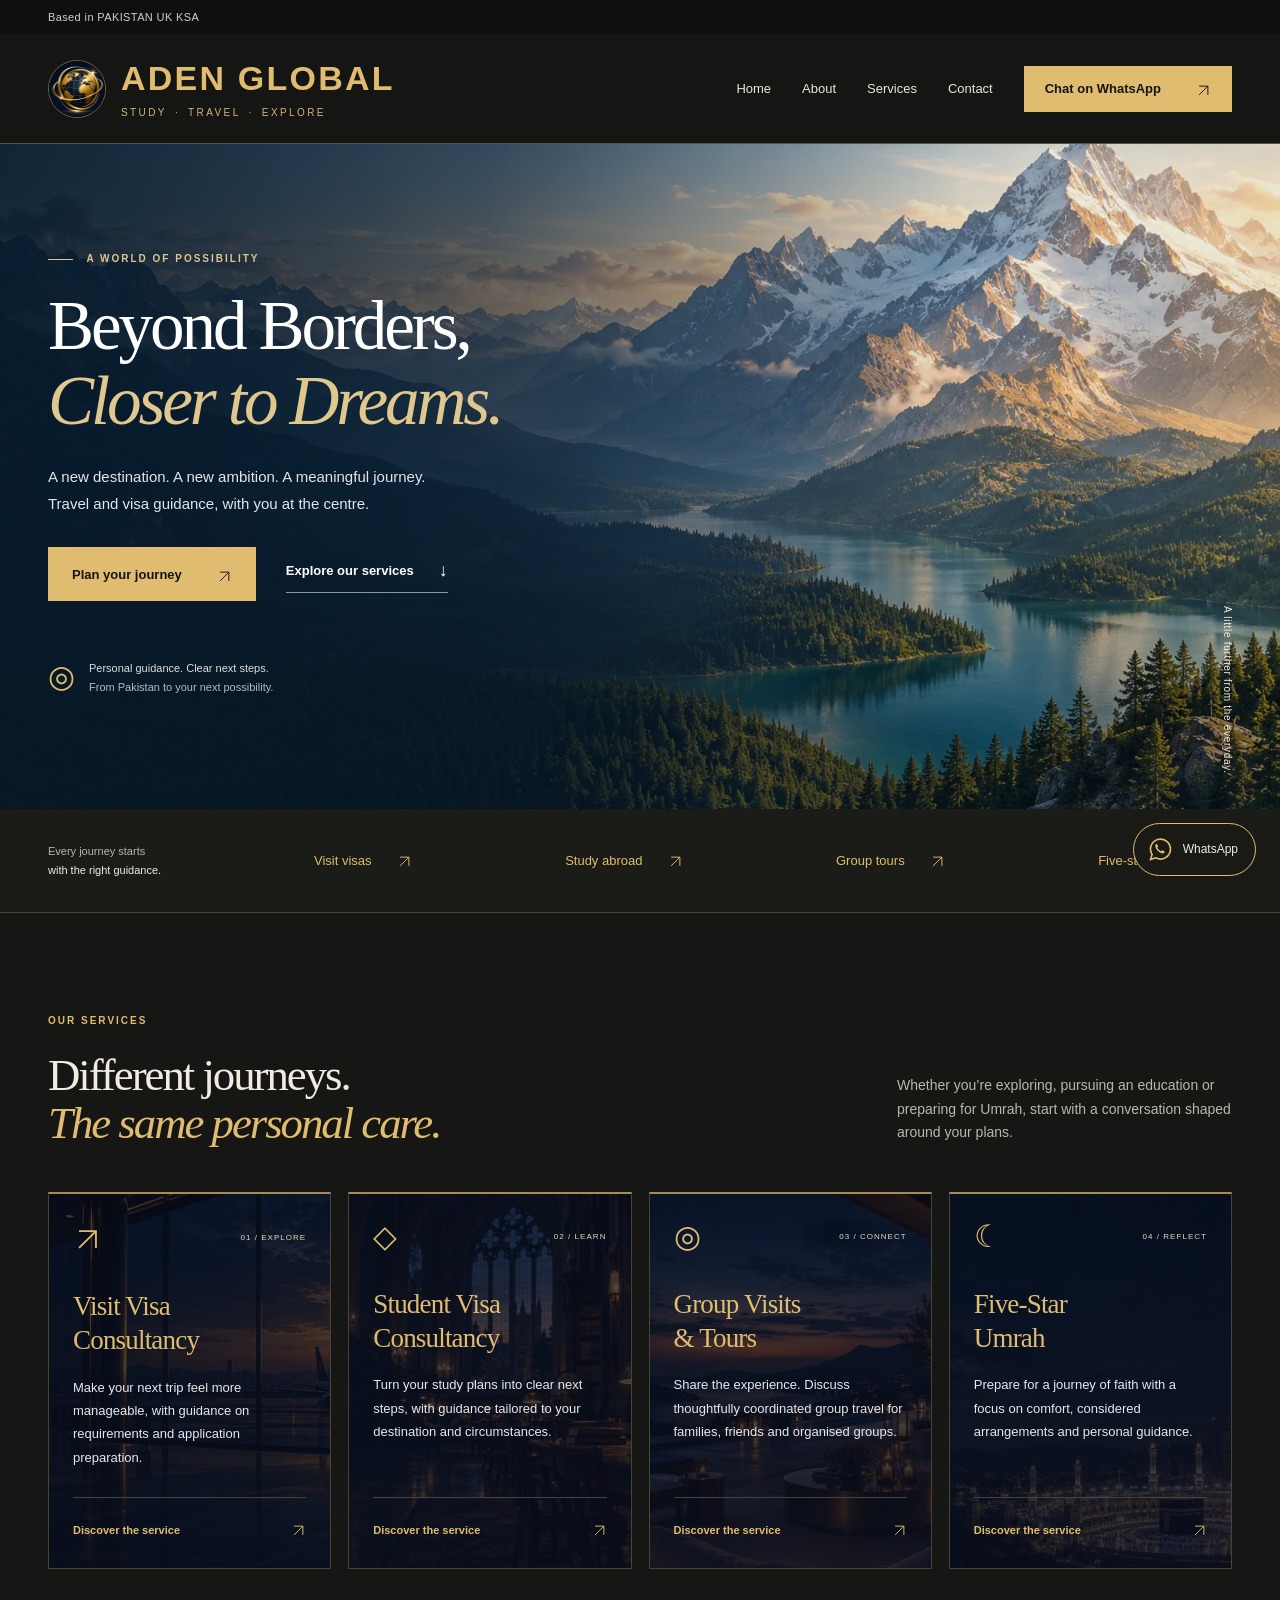
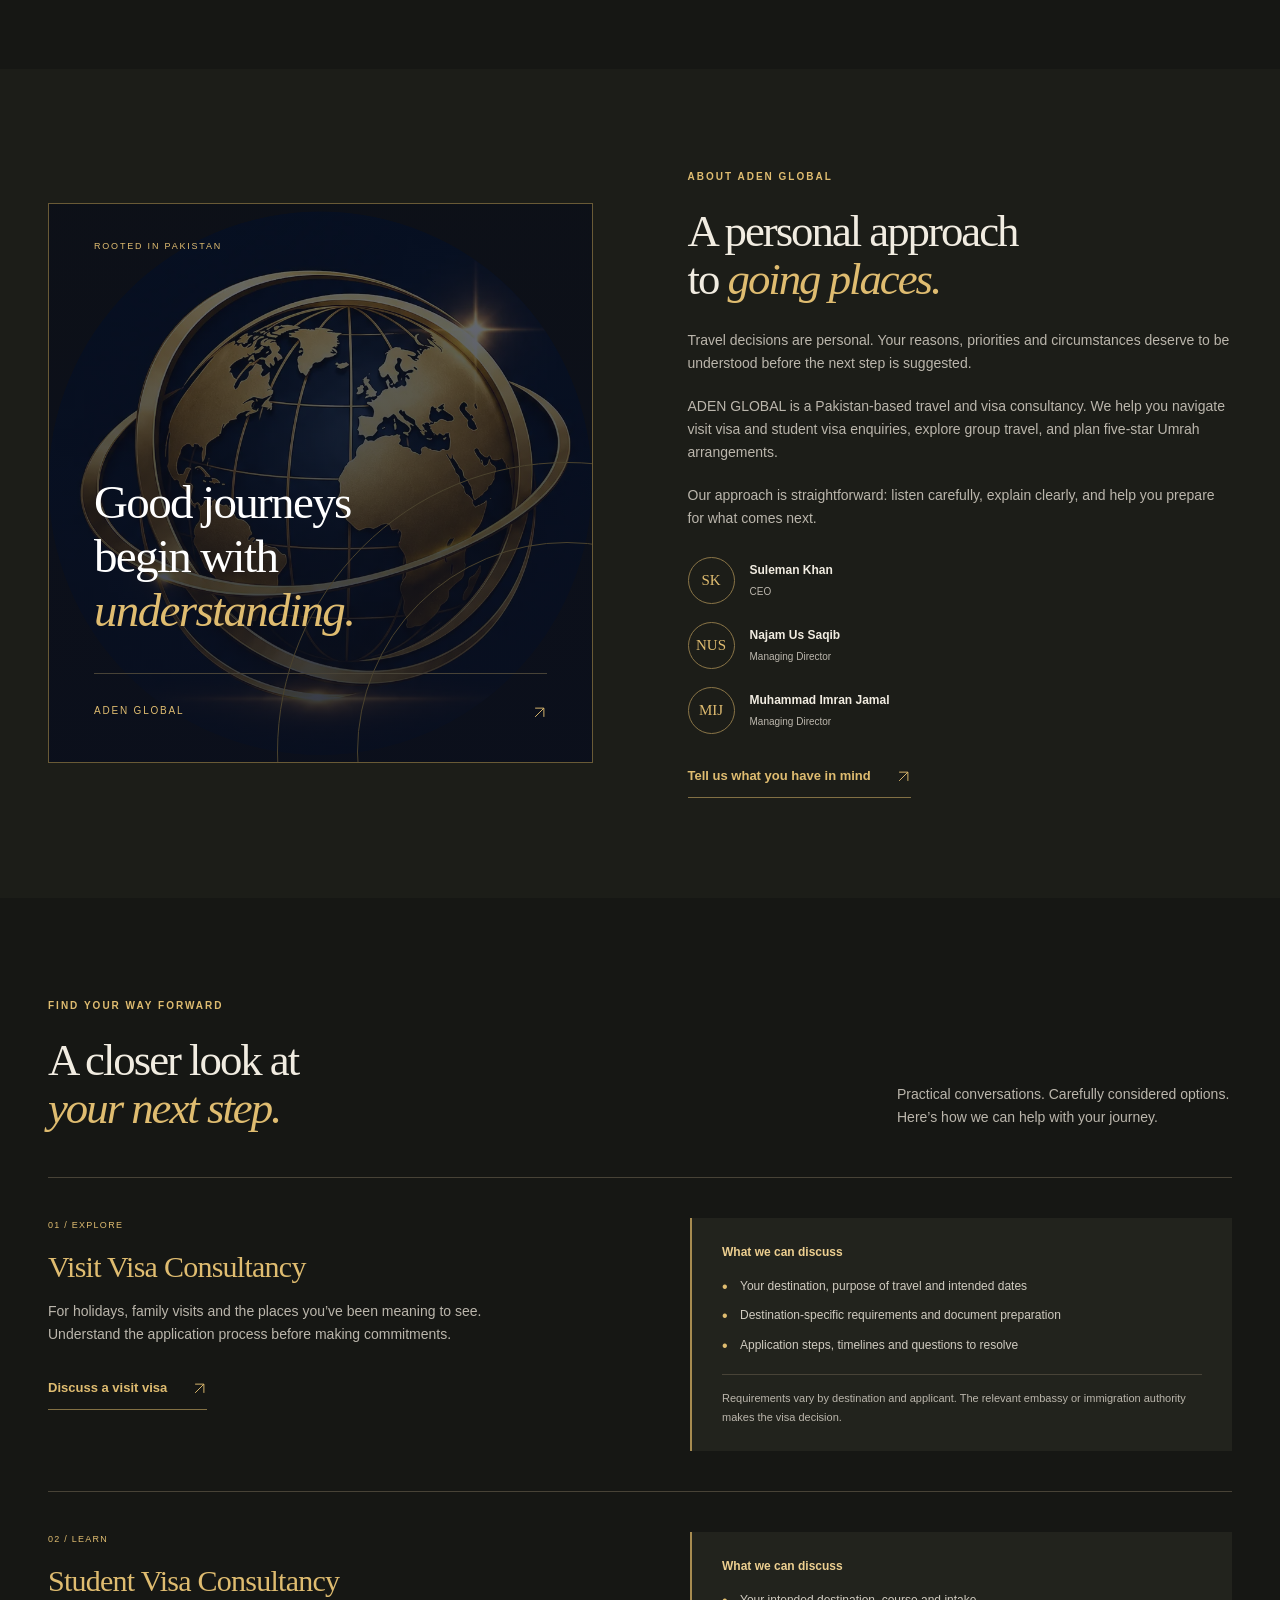
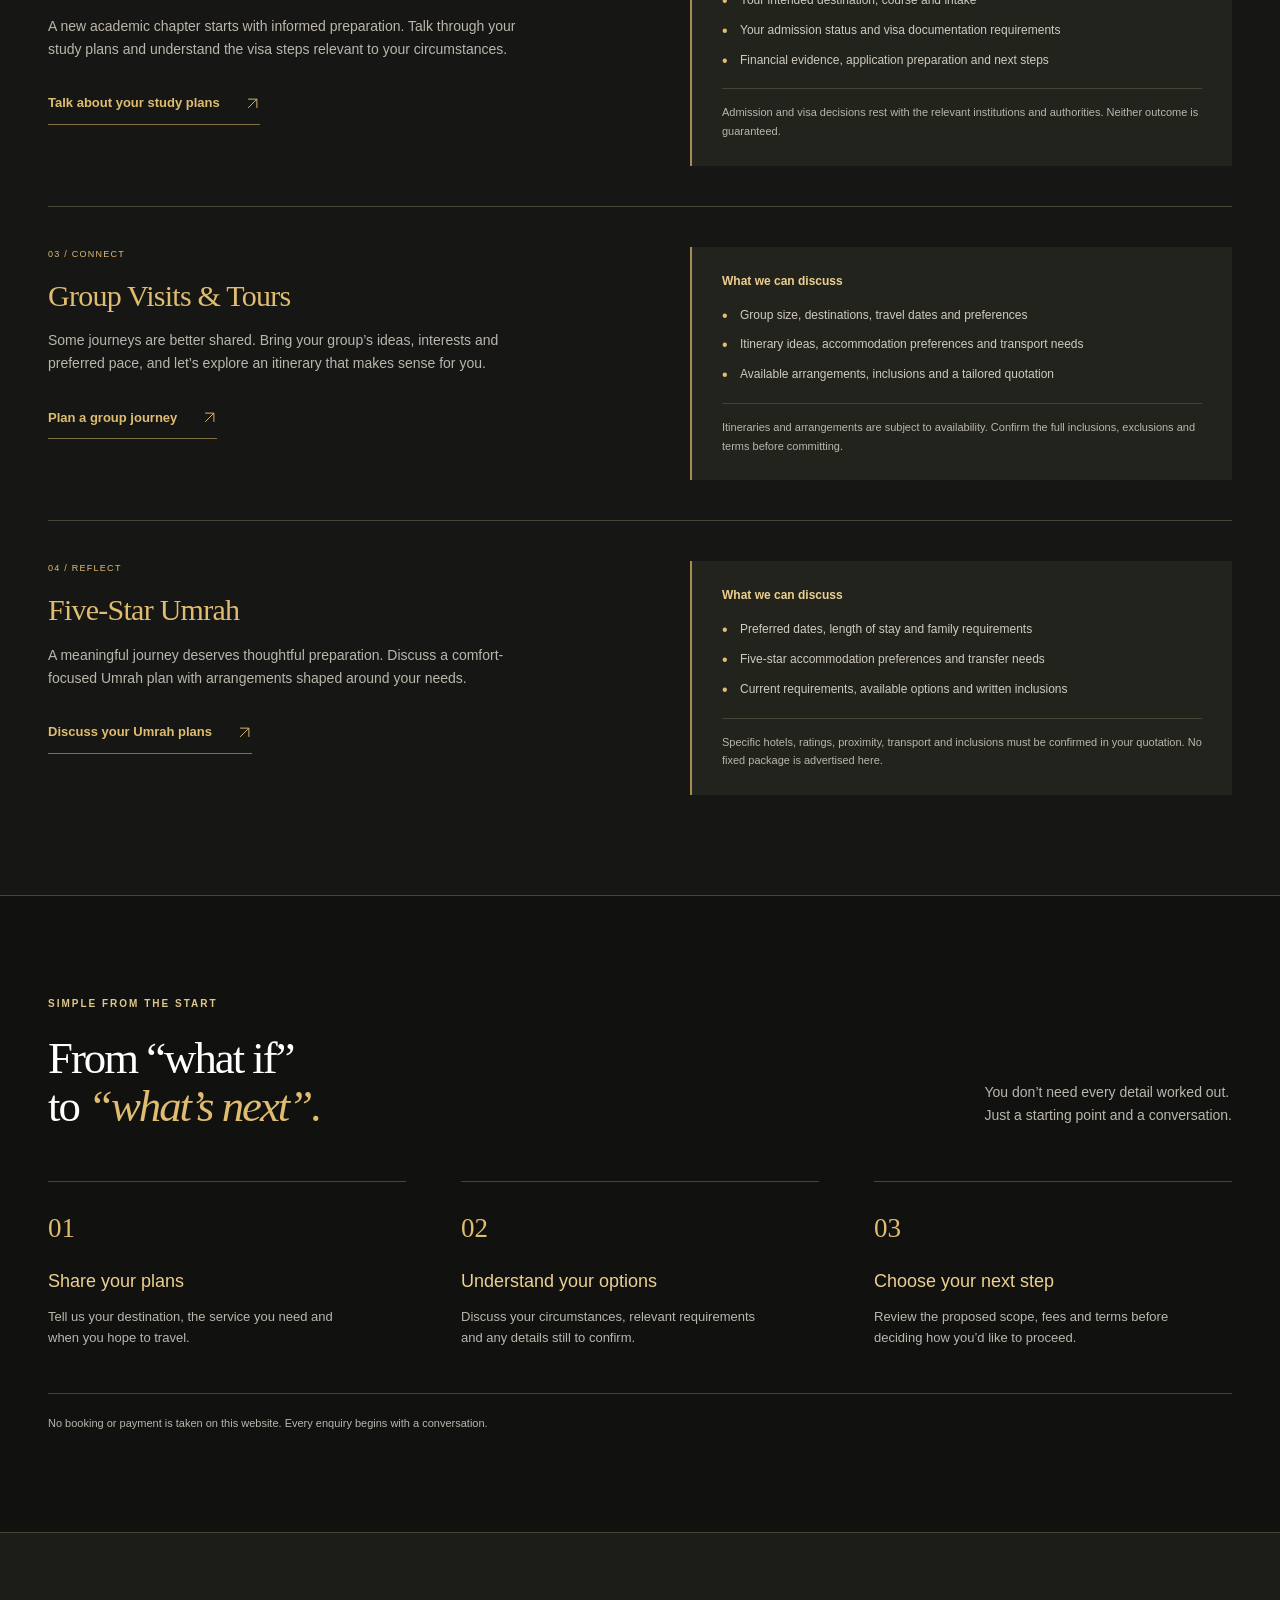
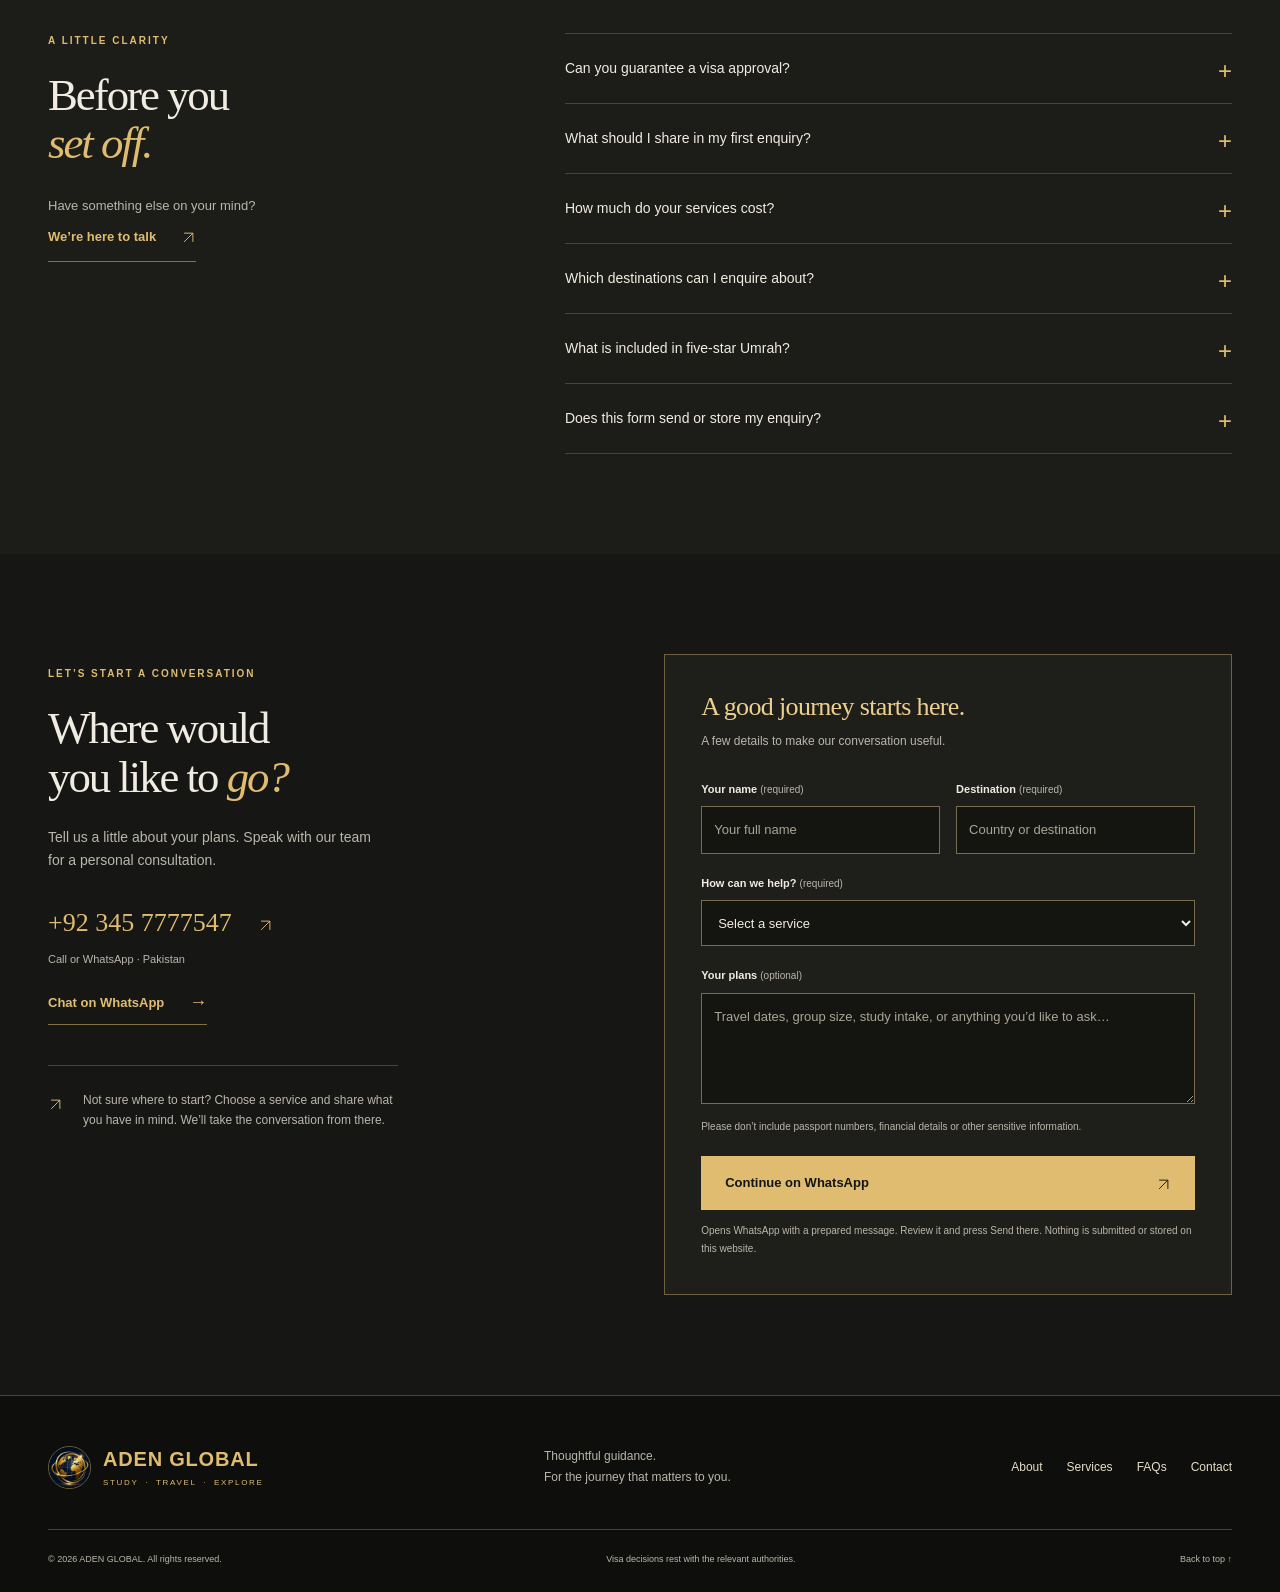
